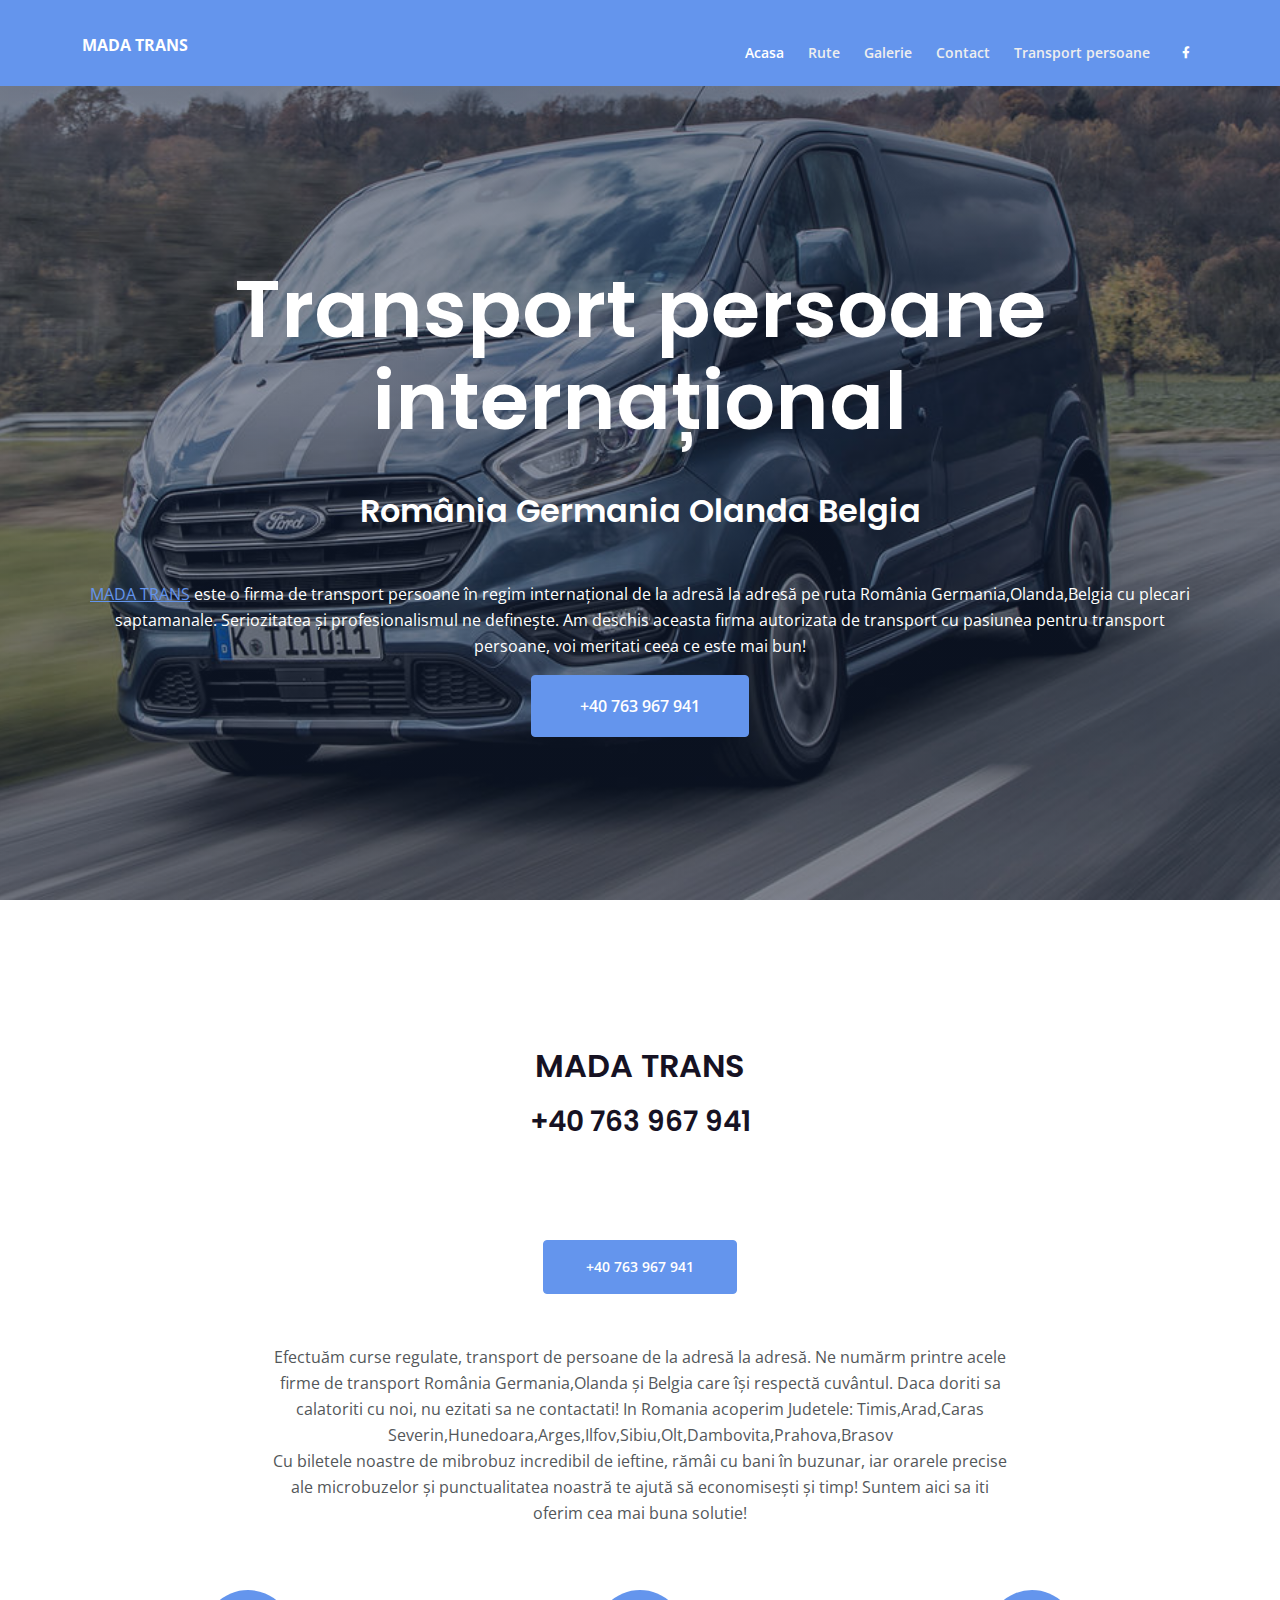
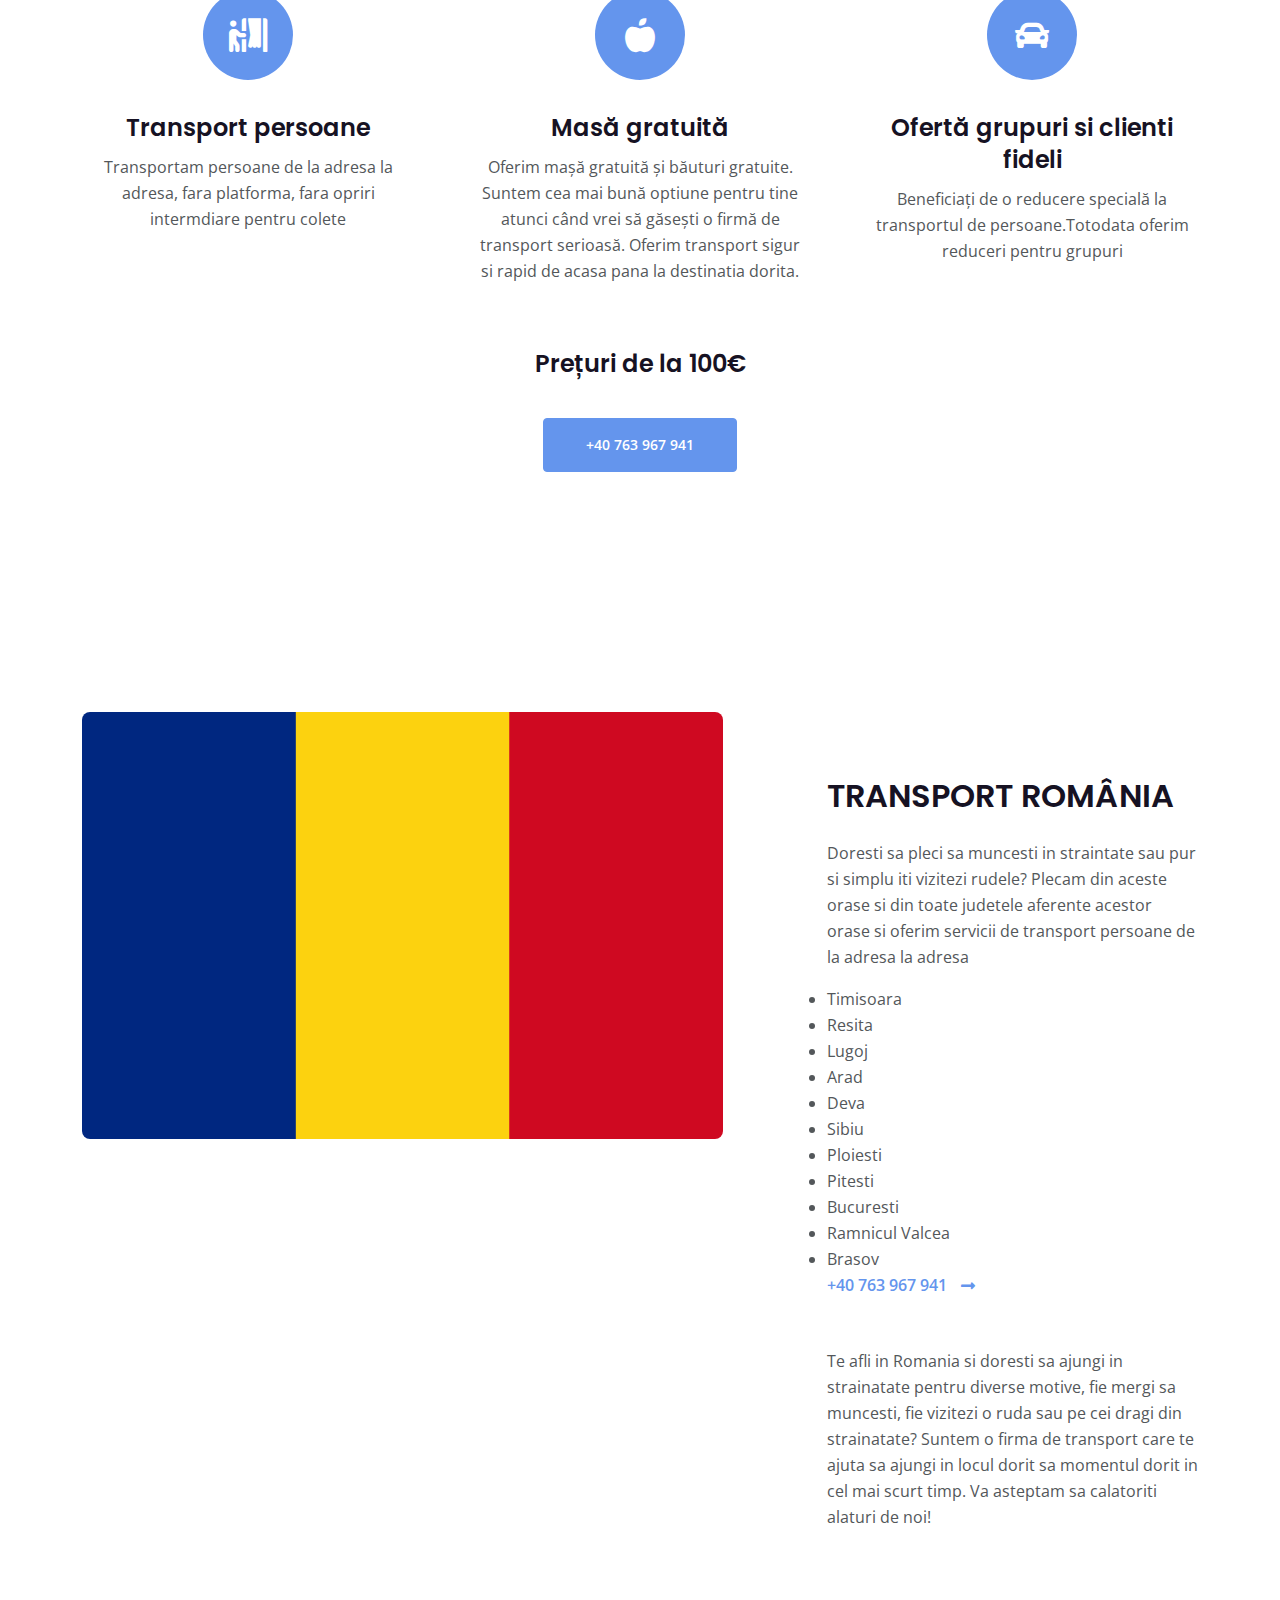
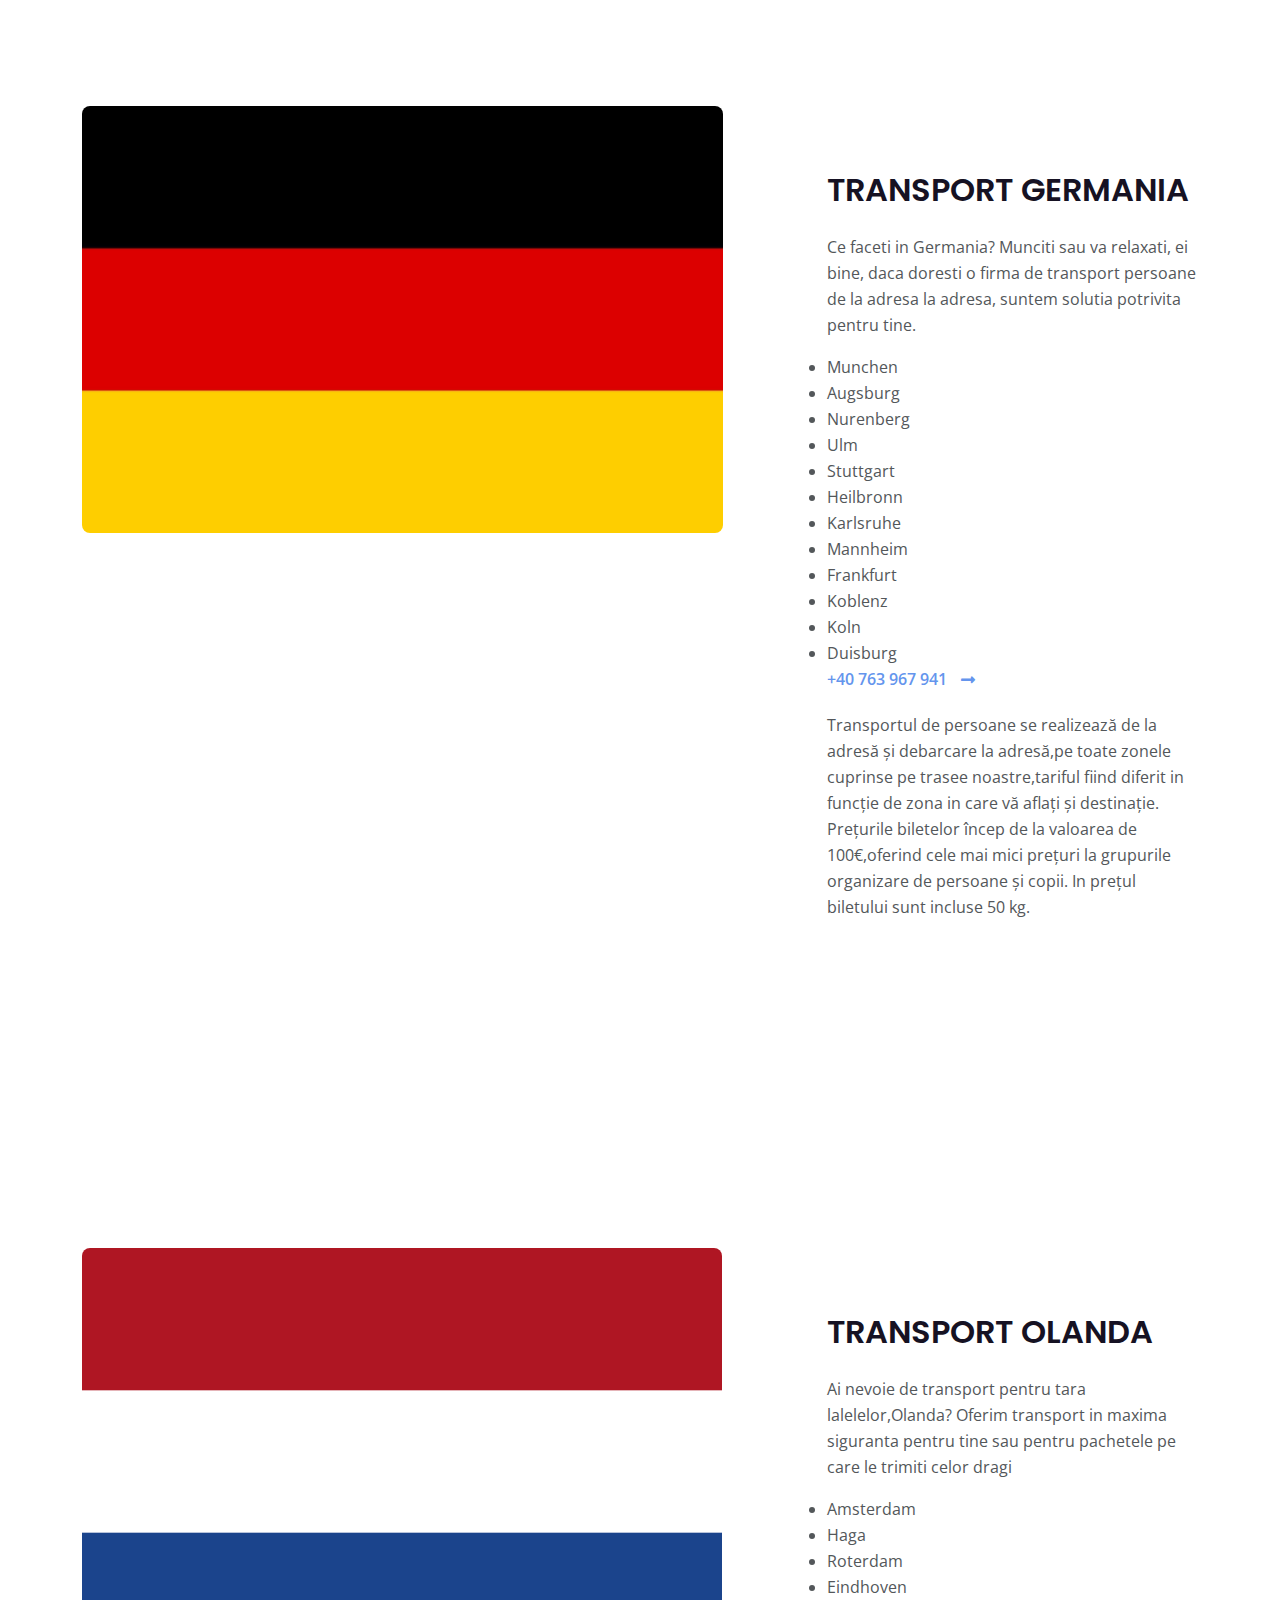
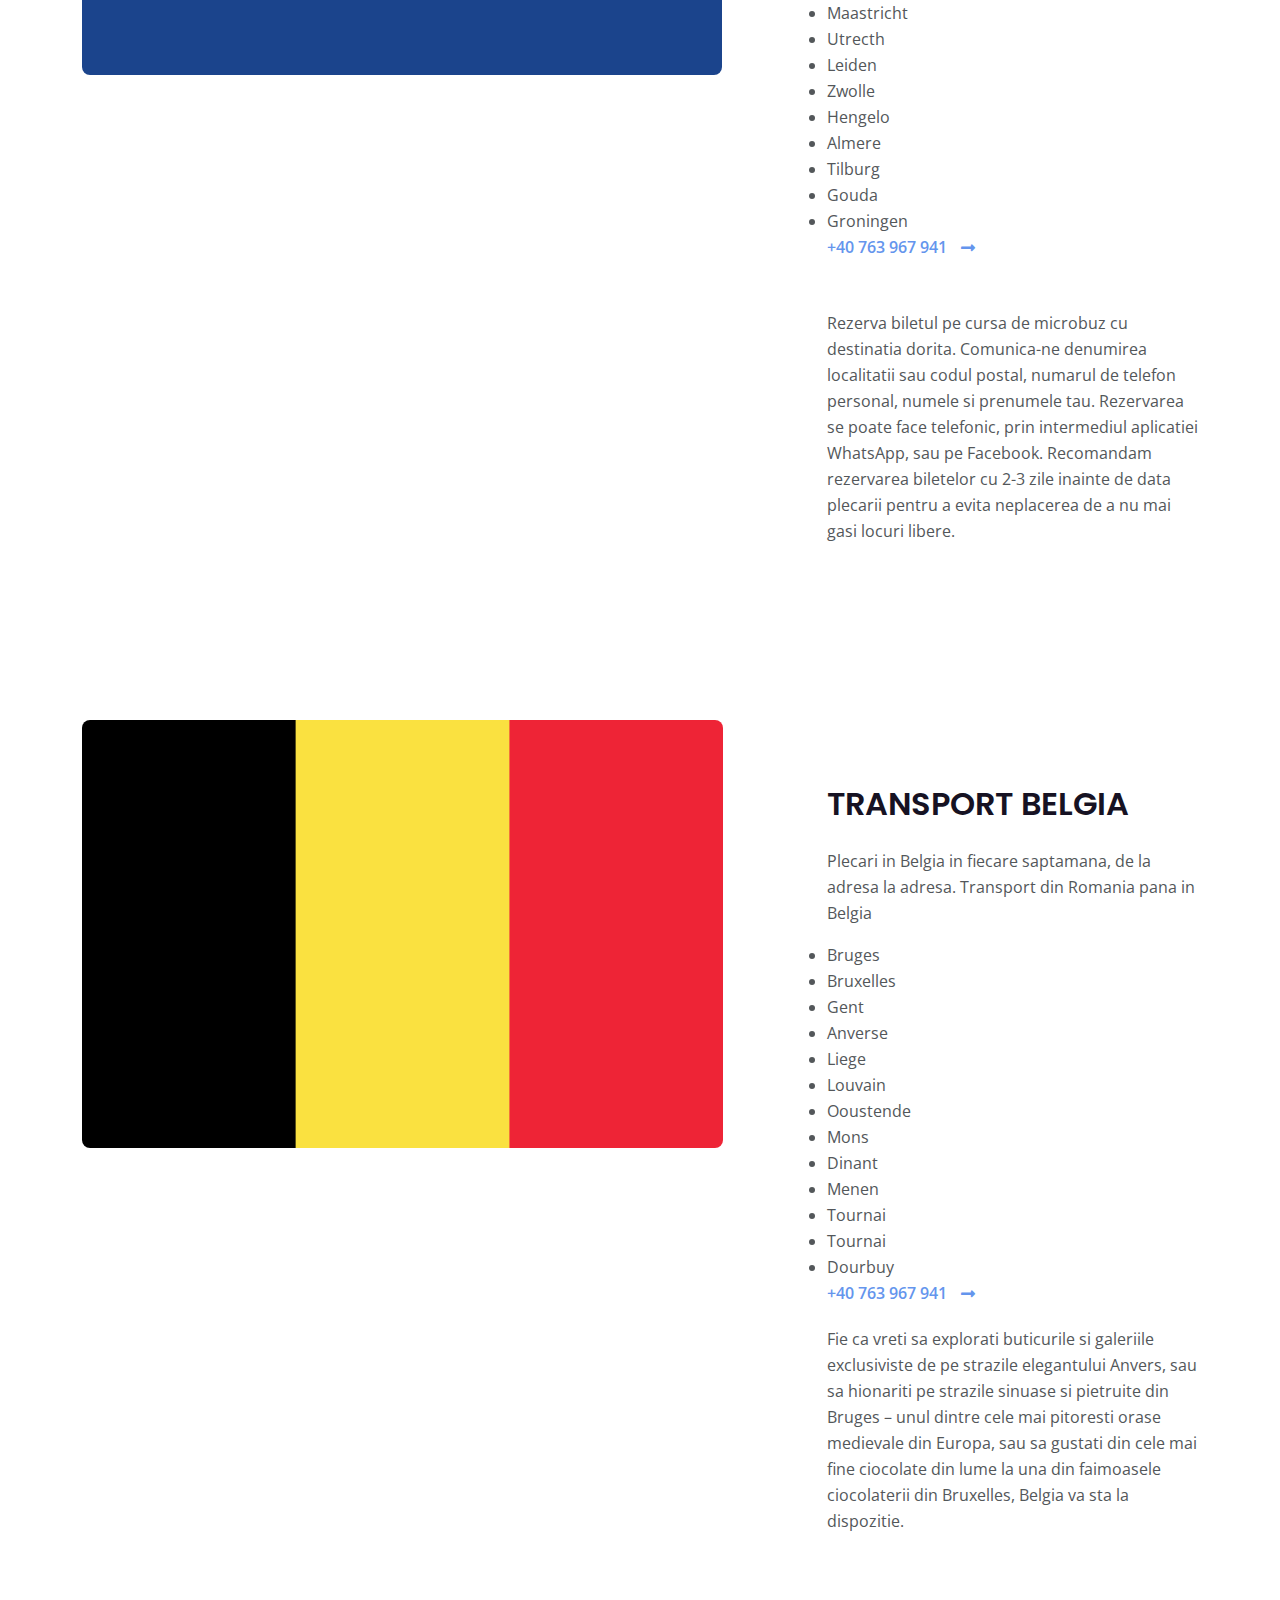
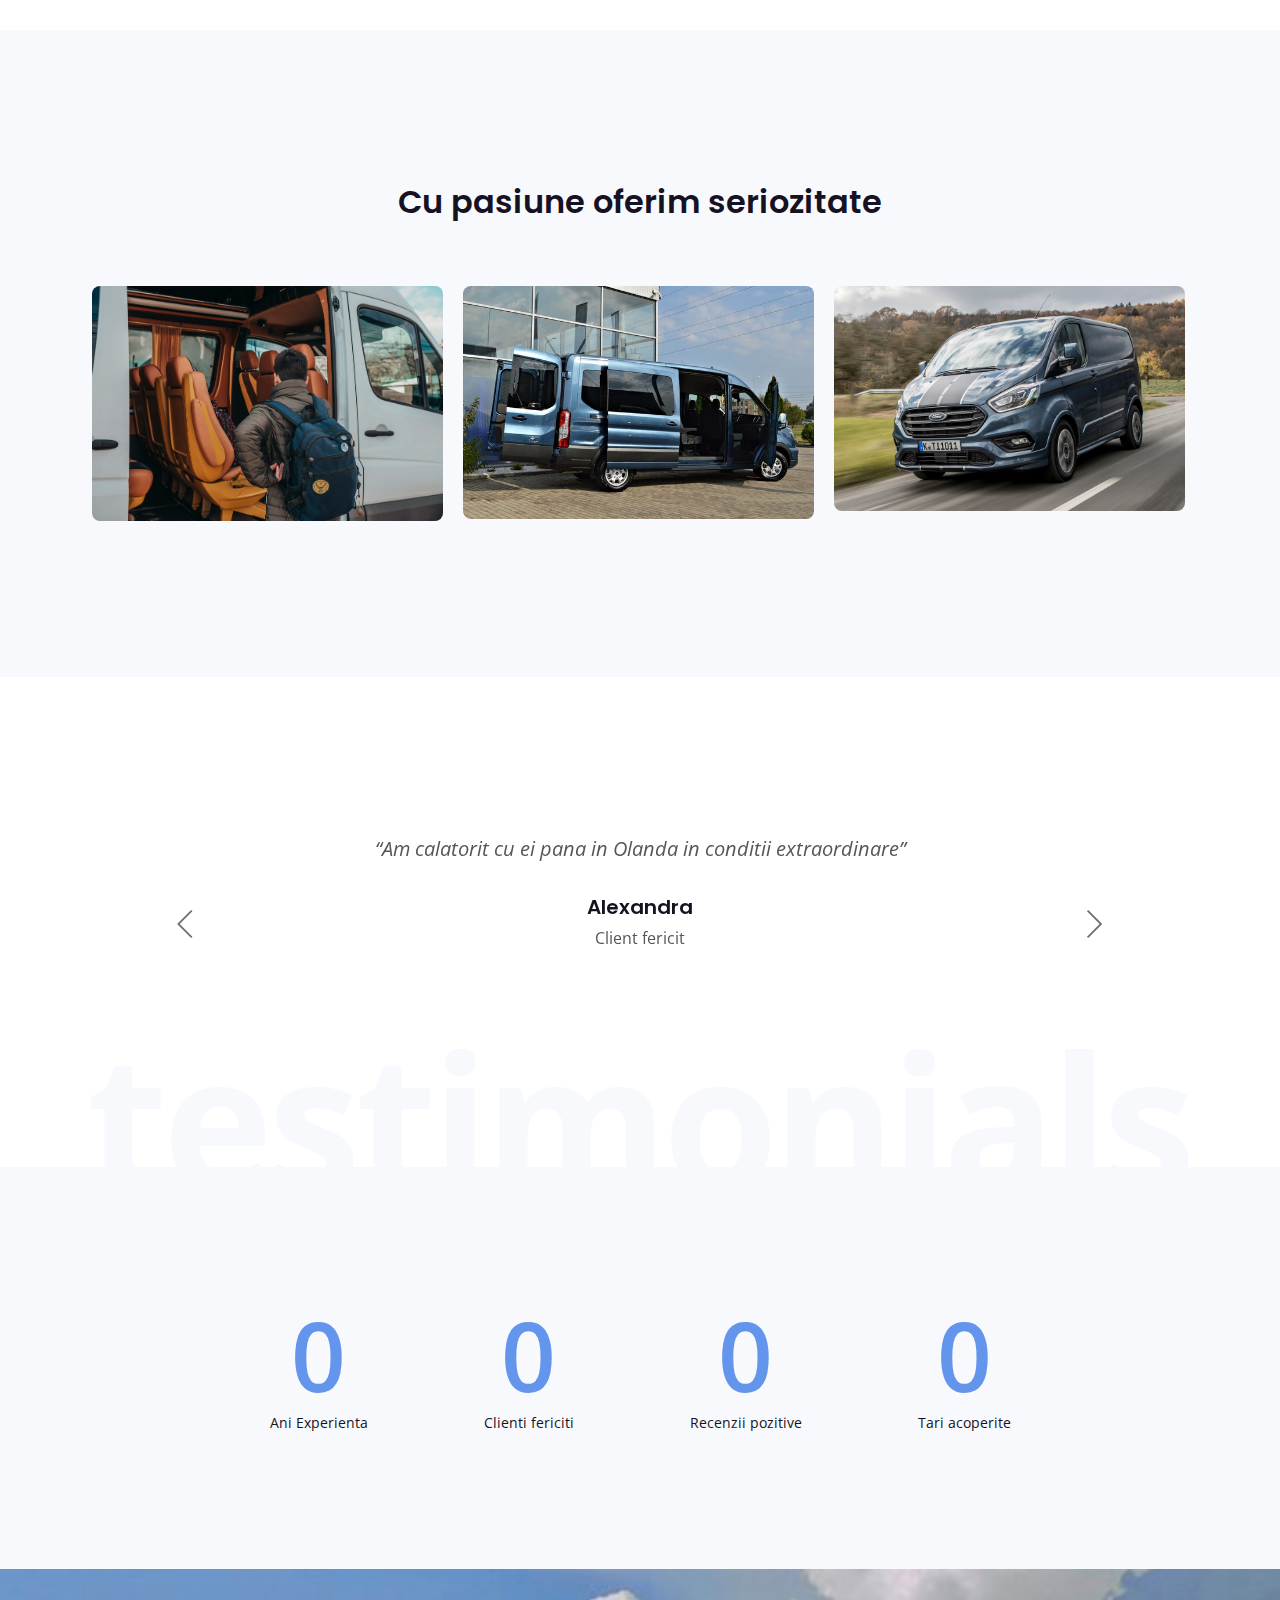
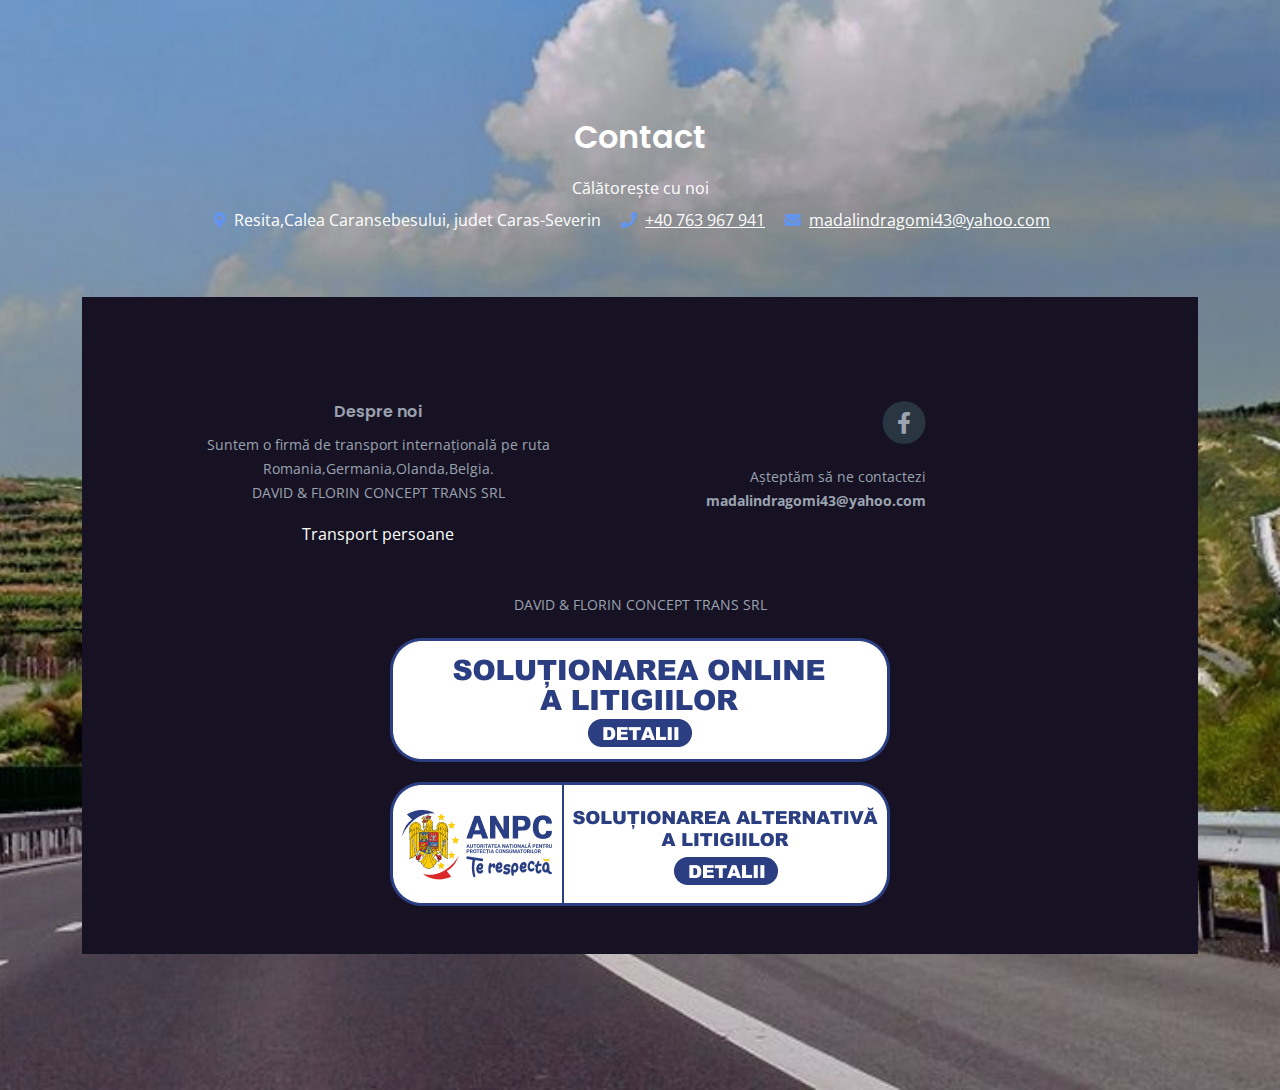
==== index.html @ ddfb41ce "commit" ====
<!DOCTYPE html>
<html lang="ro">
  <head>
    <!-- Google Tag Manager -->
<script>(function(w,d,s,l,i){w[l]=w[l]||[];w[l].push({'gtm.start':
new Date().getTime(),event:'gtm.js'});var f=d.getElementsByTagName(s)[0],
j=d.createElement(s),dl=l!='dataLayer'?'&l='+l:'';j.async=true;j.src=
'https://www.googletagmanager.com/gtm.js?id='+i+dl;f.parentNode.insertBefore(j,f);
})(window,document,'script','dataLayer','GTM-K3C5PM7');</script>
<!-- End Google Tag Manager -->
<!-- Global site tag (gtag.js) - Google Analytics -->
<script async src="https://www.googletagmanager.com/gtag/js?id=UA-217833786-1"></script>
<script>
  window.dataLayer = window.dataLayer || [];
  function gtag(){dataLayer.push(arguments);}
  gtag('js', new Date());

  gtag('config', 'UA-217833786-1');
</script>
<!-- Clarity Microsoft -->
<script type="text/javascript">
    (function(c,l,a,r,i,t,y){
        c[a]=c[a]||function(){(c[a].q=c[a].q||[]).push(arguments)};
        t=l.createElement(r);t.async=1;t.src="https://www.clarity.ms/tag/"+i;
        y=l.getElementsByTagName(r)[0];y.parentNode.insertBefore(t,y);
    })(window, document, "clarity", "script", "aawrs29i1i");
</script>

    <meta charset="utf-8" />
    <meta
      name="viewport"
      content="width=device-width, initial-scale=1, shrink-to-fit=no"
    />

    <!-- SEO Meta Tags -->
    <meta
      name="description"
      content="Transport persoane Germania,Olanda,Belgia -Mada trans"
    />
    <meta name="application-name" content="madatransportpersoane" />
    <meta
      name="keywords"
      content="mada transport persoane,transport persoane Romania Germania, transport persoane Germania,transport persoane Romania Olanda,transport persoane Olanda,transport persoane Belgia,transport Belgia,transport persoane de la adresa la adresa Romania Germania,firme de transport persoane,plecari Germania,plecari Olanda,plecari Belgia"
    />
    <meta
      name="creator"
      content="madatransportpersoane.com"
   />
      <meta property="og:site_name" content="https://madatransportpersoane.com"/>

    <!-- website name -->
    <meta property="og:site" content="https://madatransportpersoane.com" />
    <!-- website link -->
    <meta
      property="og:title"
      content="Transport persoane Romania Olanda,Belgia,Germania"
    />
    <!-- title shown in the actual shared post -->
    <meta
      property="og:description"
      content="Transport persoane Romania Olanda,Belgia,Germania"
    />
    <meta property="og:image" content="https://madatransportpersoane.com/images/logo-mada-trans.png">
    <!-- image link, make sure it's jpg -->
    <meta property="og:url" content="https://madatransportpersoane.com" />
    <!-- where do you want your post to link to -->

    <!-- Website Title -->
    <title>Transport persoane Romania Germania Olanda Belgia</title>




    <!-- Styles -->
    <link
      href="https://fonts.googleapis.com/css2?family=Open+Sans:ital,wght@0,400;0,600;0,700;1,400&display=swap"
      rel="stylesheet"
    />
    <link
      href="https://fonts.googleapis.com/css2?family=Poppins:wght@600&display=swap"
      rel="stylesheet"
    />
    <link href="css/bootstrap.min.css" rel="stylesheet" />
    <link href="css/fontawesome-all.min.css" rel="stylesheet" />
    <link href="css/swiper.css" rel="stylesheet" />
    <link href="css/styles.css" rel="stylesheet" />

    <!-- Favicon  -->
    <link rel="icon" href="images/logo-mada-trans.png" />
  </head>
  <body data-bs-spy="scroll" data-bs-target="#navbarExample">
    <!-- Google Tag Manager (noscript) -->
<noscript><iframe src="https://www.googletagmanager.com/ns.html?id=GTM-K3C5PM7"
height="0" width="0" style="display:none;visibility:hidden"></iframe></noscript>
<!-- End Google Tag Manager (noscript) -->
    <!-- Navigation -->
    <nav
      id="navbarExample"
      class="navbar navbar-expand-lg fixed-top navbar-dark"
      aria-label="Main navigation"
      style="background-color: #6495ed;"
    >
      <div class="container">
        <!-- Image Logo -->
        <a class="navbar-brand logo-image" href="index.html"
          ><p style="font-weight: bold;color:white">MADA TRANS</p></a>

        <!-- Text Logo - Use this if you don't have a graphic logo -->
        <!-- <a class="navbar-brand logo-text" href="index.html">Desi</a> -->

        <button
          class="navbar-toggler p-0 border-0"
          type="button"
          id="navbarSideCollapse"
          aria-label="Toggle navigation"
        >
          <span class="navbar-toggler-icon"></span>
        </button>

        <div
          class="navbar-collapse offcanvas-collapse"
          id="navbarsExampleDefault"
        >
          <ul class="navbar-nav ms-auto navbar-nav-scroll">
            <li class="nav-item">
              <a class="nav-link" href="#header">Acasa</a>
            </li>
            <li class="nav-item">
              <a class="nav-link" href="#services">Rute</a>
            </li>
            <li class="nav-item">
              <a class="nav-link" href="#projects">Galerie</a>
            </li>
            <li class="nav-item">
              <a class="nav-link" href="#contact">Contact</a>
            </li>
            <li class="nav-item">
              <a class="nav-link" href="transport-persoane.html">Transport persoane</a>
            </li>
          </ul>
          <span class="nav-item social-icons">
            <span class="fa-stack">
              <a href="https://www.facebook.com/madalintransport">
                <i class="fas fa-circle fa-stack-2x"></i>
                <i class="fab fa-facebook-f fa-stack-1x"></i>
              </a>
            </span>
          </span>
        </div>
        <!-- end of navbar-collapse -->
      </div>
      <!-- end of container -->
    </nav>
    <!-- end of navbar -->
    <!-- end of navigation -->

    <!-- Header -->
    <header id="header" class="header">
      <div class="header-content">
        <div class="container">
          <div class="row">
            <div class="col-lg-12">
              <h1 style="margin-top:100px" class="h1-large">
                Transport persoane internațional
              </h1>
              <h2 style="margin-bottom: 50px; color: white" class="h2-large">
                România Germania Olanda Belgia
              </h2>
              <p style="color:white;"><a style="color:#6495ed" href="https://madatransportpersoane.com">MADA TRANS</a> este o firma de transport persoane în regim internațional de la adresă la adresă pe ruta România Germania,Olanda,Belgia cu plecari saptamanale. Seriozitatea și profesionalismul ne definește. Am deschis aceasta firma autorizata de transport cu pasiunea pentru transport persoane, voi meritati ceea ce este mai bun!</p>
              <a class="btn-solid-lg" href="tel:+40763967941">+40 763 967 941</a>
            </div>
            <!-- end of col -->
          </div>
          <!-- end of row -->
        </div>
        <!-- end of container -->
      </div>
      <!-- end of header-content -->

      <!-- Video Background -->
      <video autoplay loop muted id="video-background" poster="images/madatransportpersoane.jpg" playsinline>
        
    </video>
      <!-- end of video background -->
    </header>
    <!-- end of header -->
    <!-- end of header -->

    <!-- Introduction -->
    <div id="introduction" class="cards-1">
      <div class="container">
        <div class="row">
          <div class="col-lg-12">
            <h2 class="h2-heading">MADA TRANS</h2>
            <h3 style="margin-bottom: 100px;">+40 763 967 941</h3>
             <a style="margin-bottom: 50px;" class="btn-solid-lg" href="tel:+40763967941">+40 763 967 941</a>
            <p class="p-heading">
             Efectuăm curse regulate, transport de persoane de la adresă la adresă. Ne numărm printre acele firme de transport România Germania,Olanda și Belgia care își respectă cuvântul.  Daca doriti sa calatoriti cu noi, nu ezitati sa ne contactati! In Romania acoperim Judetele: Timis,Arad,Caras Severin,Hunedoara,Arges,Ilfov,Sibiu,Olt,Dambovita,Prahova,Brasov<br>Cu biletele noastre de mibrobuz incredibil de ieftine, rămâi cu bani în buzunar, iar orarele precise ale microbuzelor și punctualitatea noastră te ajută să economisești și timp! Suntem aici sa iti oferim cea mai buna solutie!
            </p>
    
          </div>
          <!-- end of col -->
        </div>
        <!-- end of row -->
        <div class="row">
          <div class="col-lg-12">
            <!-- Card -->
            <div class="card">
              <div class="card-icon">
                <span class="fas fa-person-booth"></span>
              </div>
              <div class="card-body">
                <h4 class="card-title">Transport persoane</h4>
                <div class="card-text">
                  Transportam persoane de la adresa la adresa, fara platforma, fara opriri intermdiare pentru colete
                </div>
              </div>
            </div>
            <!-- end of card -->

            <!-- Card -->
            <div class="card">
              <div class="card-icon">
                <span class="fas fa-apple-alt"></span>
              </div>
              <div class="card-body">
                <h4 class="card-title">Masă gratuită</h4>
                <div class="card-text">
                  Oferim mașă gratuită și băuturi gratuite. Suntem cea mai bună optiune pentru tine atunci când vrei să găsești o firmă de transport serioasă. Oferim transport sigur si rapid de acasa pana la destinatia dorita.
                </div>
              </div>
            </div>
            <!-- end of card -->

            <!-- Card -->
            <div class="card">
              <div class="card-icon">
                <span class="fas fa-car"></span>
              </div>
              <div class="card-body">
                <h4 class="card-title">Ofertă grupuri si clienti fideli</h4>
                <div class="card-text">
               Beneficiați de o reducere specială la transportul de persoane.Totodata oferim reduceri pentru grupuri
                </div>
              </div>
            </div>
            
            <!-- end of card -->
          </div>
          <!-- end of col -->
        </div>
        <!-- end of row -->
      </div>
      <h4>Prețuri de la 100€</h4>
       <a style="margin-top:30px" class="btn-solid-lg" href="tel:+40763967941">+40 763 967 941</a>
      <!-- end of container -->
    </div>
    <!-- end of cards-1 -->
    <!-- end of introduction -->
<!-- Services 1 -->
<div id="services" class="basic-1">
    <div class="container">
      <div class="row">
        <div class="col-lg-7">
          <div class="image-container">
            <img
              class="img-fluid"
              src="images/romania.png"
              alt="efectuam transport de persoane din romania in strainatate"
            />
          </div>
          <!-- end of image-container -->
        </div>
        <!-- end of col -->
        <div class="col-lg-5">
          <div class="text-container">
            <h2>TRANSPORT ROMÂNIA</h2>
            <p>Doresti sa pleci sa muncesti in straintate sau pur si simplu iti vizitezi rudele? Plecam din aceste orase si din toate judetele aferente acestor orase si oferim servicii de transport persoane de la adresa la adresa</p>
   <li>Timisoara</li>
   <li>Resita</li>
   <li>Lugoj</li>
   <li>Arad</li>
   <li>Deva</li>
   <li>Sibiu</li>
   <li>Ploiesti</li>
   <li>Pitesti</li>
   <li>Bucuresti</li>
   <li>Ramnicul Valcea</li>
   <li>Brasov</li>

            <a class="read-more no-line green" href="tel:+40763967941"
              >+40 763 967 941 <span class="fas fa-long-arrow-alt-right"></span
            ></a>
            <p style="margin-top: 50px;">Te afli in Romania si doresti sa ajungi in strainatate pentru diverse motive, fie mergi sa muncesti, fie vizitezi o ruda sau pe cei dragi din strainatate? Suntem o firma de transport care te ajuta sa ajungi in locul dorit sa momentul dorit in cel mai scurt timp. Va asteptam sa calatoriti alaturi de noi!</p>
          </div>
          <!-- end of text-container -->
        </div>
        <!-- end of col -->
      </div>
      <!-- end of row -->
    </div>
    <!-- end of container -->
  </div>
  <!-- Services 3 -->
  <div class="basic-3">
    <div class="container">
      <div class="row">
        <div class="col-lg-7">
          <div class="image-container">
            <img
              class="img-fluid"
              src="images/germania.jpeg"
              alt="transport persoane romania germania si invers"
            />
          </div>
          <!-- end of image-container -->
        </div>
        <!-- end of col -->
        <div class="col-lg-5">
          <div class="text-container">
            <h2>TRANSPORT GERMANIA</h2>
            <p>Ce faceti in Germania? Munciti sau va relaxati, ei bine, daca doresti o firma de transport persoane de la adresa la adresa, suntem solutia potrivita pentru tine.</p>
          <li>Munchen</li>
          <li>Augsburg</li>
          <li>Nurenberg</li>
          <li>Ulm</li>
          <li>Stuttgart</li>
          <li>Heilbronn</li>
          <li>Karlsruhe</li>
          <li>Mannheim</li>
          <li>Frankfurt</li>
          <li>Koblenz</li>
          <li>Koln</li>
          <li>Duisburg</li>
                 <a class="read-more no-line green" href="tel:+40763967941"
              >+40 763 967 941 <span class="fas fa-long-arrow-alt-right"></span
            ></a>
             <p style="margin-top:20px">Transportul de persoane se realizează de la adresă și debarcare la adresă,pe toate zonele cuprinse pe trasee noastre,tariful fiind diferit in funcție de zona in care vă aflați și destinație. Prețurile biletelor încep de la valoarea de 100€,oferind cele mai mici prețuri la grupurile organizare de persoane și copii. In prețul biletului sunt incluse 50 kg.</p>
          </div>
          <!-- end of text-container -->
        </div>
        <!-- end of col -->
      </div>
      <!-- end of row -->
    </div>
    <!-- end of container -->
  </div>
  <!-- end of basic-3 -->
  <!-- end of services 3 -->
    <!-- Services 1 -->
    <div id="services" class="basic-1">
      <div class="container">
        <div class="row">
          <div class="col-lg-7">
            <div class="image-container">
              <img
                class="img-fluid"
                src="images/olanda.png"
                alt="transport persoane romania olanda si invers"
              />
            </div>
            <!-- end of image-container -->
          </div>
          <!-- end of col -->
          <div class="col-lg-5">
            <div class="text-container">
              <h2>TRANSPORT OLANDA</h2>
              <p>Ai nevoie de transport pentru tara lalelelor,Olanda? Oferim transport in maxima siguranta pentru tine sau pentru pachetele pe care le trimiti celor dragi</p>
              <li>Amsterdam</li> 
										<li>Haga</li> 
										<li>Roterdam</li> 
										<li>Eindhoven</li> 
                    <li>Maastricht</li>
                    <li>Utrecth</li>
                   <li>Leiden</li>
                   <li>Zwolle</li>
                   <li>Hengelo</li>
                   <li>Almere</li>
                   <li>Tilburg</li>
                   <li>Gouda</li>
                   <li>Groningen</li>
                  <a class="read-more no-line green" href="tel:+40763967941"
              >+40 763 967 941 <span class="fas fa-long-arrow-alt-right"></span
            ></a>
              <p style="margin-top: 50px;">Rezerva biletul pe cursa de microbuz cu destinatia dorita. Comunica-ne denumirea localitatii sau codul postal, numarul de telefon personal, numele si prenumele tau. Rezervarea se poate face telefonic, prin intermediul aplicatiei WhatsApp, sau pe Facebook. Recomandam rezervarea biletelor cu 2-3 zile inainte de data plecarii pentru a evita neplacerea de a nu mai gasi locuri libere.</p>
            </div>
            <!-- end of text-container -->
          </div>
          <!-- end of col -->
        </div>
        <!-- end of row -->
      </div>
      <!-- end of container -->
    </div>
    <!-- end of basic-1 -->
    <!-- end of services 1 -->

    <!-- Services 2 -->
    <div class="basic-2">
      <div class="container">
        <div class="row">
          <div class="col-lg-7">
            <div class="image-container">
              <img
                class="img-fluid"
                src="images/belgia.png"
                alt="transport persoane romania belgia si invers"
              />
            </div>
            <!-- end of image-container -->
          </div>
          <!-- end of col -->
          <div class="col-lg-5">
            <div class="text-container">
              <h2>TRANSPORT BELGIA</h2>
              <p>Plecari in Belgia in fiecare saptamana, de la adresa la adresa. Transport din Romania pana in Belgia</p>
              <li>Bruges</li> 
              <li>Bruxelles</li> 
              <li>Gent</li> 
              <li>Anverse</li> 
              <li>Liege</li>
              <li>Louvain</li>
             <li>Ooustende</li>
             <li>Mons</li>
             <li>Dinant</li>
             <li>Menen</li>
             <li>Tournai</li>
             <li>Tournai</li>
             <li>Dourbuy</li>
                   <a class="read-more no-line green" href="tel:+40763967941"
              >+40 763 967 941 <span class="fas fa-long-arrow-alt-right"></span
            ></a>
              <p style="margin-top: 20px;">Fie ca vreti sa explorati buticurile si galeriile exclusiviste de pe strazile elegantului Anvers, sau sa hionariti pe strazile sinuase si pietruite din Bruges – unul dintre cele mai pitoresti orase medievale din Europa, sau sa gustati din cele mai fine ciocolate din lume la una din faimoasele ciocolaterii din Bruxelles, Belgia va sta la dispozitie.</p>
            </div>
            <!-- end of text-container -->
          </div>
          <!-- end of col -->
        </div>
        <!-- end of row -->
      </div>
      <!-- end of container -->
    </div>
    <!-- end of basic-2 -->
    <!-- end of services 2 -->

    

    <!-- Projects -->
    <div id="projects" class="filter bg-gray">
      <div class="container">
        <div class="row">
          <div class="col-lg-12">
            <h2 class="h2-heading">Cu pasiune oferim seriozitate</h2>
          </div>
          <!-- end of col -->
        </div>
        <!-- end of row -->
        <div class="row">
          <div class="col-lg-12">
            <!-- Filter -->
            <div class="button-group filters-button-group">
             
           
         
            </div>
            <!-- end of button group -->
            <div class="grid">
              <div class="element-item finance">
                <a href="tel:+40763967941">
                  <img
                    class="img-fluid"
                    src="images/transport-persoane-delaadresalaadresa.jpg"
                    alt="firma de transport persoane de la adresa la adresa"
                  />
                  
                </a>
              </div>
              <div class="element-item finance">
                <a href="tel:+40763967941">
                  <img
                    class="img-fluid"
                    src="images/transportpersaone-germania-olanda-belgia.png"
                    alt="transport persoane din Romania in Olanda,Germania si Belgia"
                  />
                  
                </a>
              </div>
              <div class="element-item finance">
                <a href="tel:+40763967941">
                  <img
                    class="img-fluid"
                    src="images/madatransportpersoane.jpg"
                    alt="Ne numarul printre firmele de transport serioase din vestul tarii"
                  />
                  
                </a>
              </div>
             
          
            </div>
            <!-- end of grid -->
            <!-- end of filter -->
          </div>
          <!-- end of col -->
        </div>
        <!-- end of row -->
      </div>
      <!-- end of container -->
    </div>
    <!-- end of filter -->
    <!-- end of projects -->

    <!-- Testimonials -->
    <div class="slider-1">
      <img
        class="text-decoration img-fluid"
        src="images/testimonials-decoration.png"
        alt="Clientii nostri au spus despre noi urmatoarele lucruri"
      />
      <div class="container">
        <div class="row">
          <div class="col-lg-12">
            <!-- Card Slider -->
            <div class="slider-container">
              <div class="swiper-container card-slider">
                <div class="swiper-wrapper">
                  <!-- Slide -->
                  <div class="swiper-slide">
                   
                    <p class="testimonial-text">
                      “Am calatorit cu ei pana in Olanda in conditii extraordinare”
                    </p>
                    <div class="testimonial-author">Alexandra</div>
                    <div class="testimonial-position">
                      Client fericit
                    </div>
                  </div>
                  <!-- end of swiper-slide -->
                  <!-- end of slide -->

                  <!-- Slide -->
                  <div class="swiper-slide">
                  
                    <p class="testimonial-text">
                      “Am rezervat pentru bunica mea si a fost super usor,m-au rezolvat in cateva minute,asta dupa ce mai incercasem si cu altii care doar ma lalaiau… am reusit sa trimit pachetele pentru bunica”
                    </p>
                    <div class="testimonial-author">Marian</div>
                    <div class="testimonial-position">
                      Client fericit
                    </div>
                  </div>
                  <!-- end of swiper-slide -->
                  <!-- end of slide -->

                  <!-- Slide -->
                  <div class="swiper-slide">
                   
                    <p class="testimonial-text">
                      “Recomand serviciile de transport persoane ale acestei firme”
                    </p>
                    <div class="testimonial-author">Adrian</div>
                    <div class="testimonial-position">
                      Client fericit
                    </div>
                  </div>
                  <!-- end of swiper-slide -->
                  <!-- end of slide -->
                </div>
                <!-- end of swiper-wrapper -->

                <!-- Add Arrows -->
                <div class="swiper-button-next"></div>
                <div class="swiper-button-prev"></div>
                <!-- end of add arrows -->
              </div>
              <!-- end of swiper-container -->
            </div>
            <!-- end of slider-container -->
            <!-- end of card slider -->
          </div>
          <!-- end of col -->
        </div>
        <!-- end of row -->
      </div>
      <!-- end of container -->
    </div>
    <!-- end of slider-1 -->
    <!-- end of testimonials -->

    <!-- Statistics -->
    <div class="counter bg-gray">
      <div class="container">
        <div class="row">
          <div class="col-lg-12">
            <!-- Counter -->
            <div class="counter-container">
              <div class="counter-cell">
                <div
                  data-purecounter-start="0"
                  data-purecounter-end="10"
                  data-purecounter-duration="3"
                  class="purecounter"
                >
                  1
                </div>
                <div class="counter-info">Ani Experienta</div>
              </div>
              <!-- end of counter-cell -->
              <div class="counter-cell">
                <div
                  data-purecounter-start="0"
                  data-purecounter-end="5000"
                  data-purecounter-duration="1.5"
                  class="purecounter"
                >
                  1
                </div>
                <div class="counter-info">Clienti fericiti</div>
              </div>
              <!-- end of counter-cell -->
              <div class="counter-cell">
                <div
                  data-purecounter-start="0"
                  data-purecounter-end="159"
                  data-purecounter-duration="3"
                  class="purecounter"
                >
                  1
                </div>
                <div class="counter-info">Recenzii pozitive</div>
              </div>
              <!-- end of counter-cell -->
              <div class="counter-cell">
                <div
                  data-purecounter-start="0"
                  data-purecounter-end="4"
                  data-purecounter-duration="3"
                  class="purecounter"
                >
                  1
                </div>
                <div class="counter-info">Tari acoperite</div>
              </div>
              <!-- end of counter-cell -->
            </div>
            <!-- end of counter-container -->
            <!-- end of counter -->
          </div>
          <!-- end of col -->
        </div>
        <!-- end of row -->
      </div>
      <!-- end of container -->
    </div>
    <!-- end of counter -->
    <!-- end of statistics -->

    <!-- Contact -->
    <div id="contact" class="form-1">
      <div class="container">
        <div class="row">
          <div class="col-lg-12">
            <h2 class="h2-heading">Contact</h2>
            <p class="p-heading">
            Călătorește cu noi
            </p>
            <ul class="list-unstyled li-space-lg">
              <li>
                <i class="fas fa-map-marker-alt"></i> &nbsp;Resita,Calea Caransebesului, judet Caras-Severin
              </li>
              <li>
                <i class="fas fa-phone"></i> &nbsp;<a href="tel:+40763967941"
                  >+40 763 967 941</a
                >
              </li>
              <li>
                <i class="fas fa-envelope"></i> &nbsp;<a
                  href="madalindragomi43@yahoo.com"
                  >madalindragomi43@yahoo.com</a
                >
              </li>
            </ul>
          </div>
          <!-- end of col -->
        </div>
        <!-- end of row -->
        
    <!-- end of form-1 -->
    <!-- end of contact -->

    <!-- Footer -->
    <div class="footer">
      <div class="container">
        <div class="row">
          <div class="col-lg-12">
            <div class="footer-col first">
              <h6>Despre noi</h6>
              <p class="p-small">
                Suntem o firmă de transport internațională pe ruta Romania,Germania,Olanda,Belgia. <br> DAVID & FLORIN CONCEPT TRANS SRL 
              </p>
            <a style="color: white;" href="transport-persoane.html">Transport persoane</a>
            </div>
            <!-- end of footer-col -->
            <div class="footer-col second">
         
            <!-- end of footer-col -->
            <div class="footer-col third">
              <span class="fa-stack">
                <a href="https://www.facebook.com/madalintransport">
                  <i class="fas fa-circle fa-stack-2x"></i>
                  <i class="fab fa-facebook-f fa-stack-1x"></i>
                </a>
              </span>
              
              <p class="p-small">
                Așteptăm să ne contactezi
                <a href="madalindragomi43@yahoo.com"
                  ><strong>madalindragomi43@yahoo.com</strong></a
                >
              </p>
            </div>
            <!-- end of footer-col -->
          </div>
          <!-- end of col -->
        </div>
        <!-- end of row -->
      </div>
      <!-- end of container -->
    </div>
    <!-- end of footer -->
    <!-- end of footer -->

    <!-- Copyright -->
    <div class="copyright">
      <div class="container">
        <div class="row">
          <div class="col-lg-12">
            <p class="p-small">
              DAVID & FLORIN CONCEPT TRANS SRL
              
            </p>
          </div>
                   <a style="padding-top: 5px;"
                  href="https://ec.europa.eu/consumers/odr/main/index.cfm?event=main.home2.show&lng=RO"
                >
                  <img src="images/anpc-sol.png"
                /></a>
                <a href="https://anpc.ro/ce-este-sal/">
                  <img
                    style="padding-top: 20px"
                    src="images/anpc-sal.png"
                /></a>
          <!-- end of col -->
        </div>
        <!-- enf of row -->
      </div>
      <!-- end of container -->
    </div>
    <!-- end of copyright -->
    <!-- end of copyright -->

    <!-- Back To Top Button -->
    <button onclick="topFunction()" id="myBtn">
      <img src="images/up-arrow.png" alt="alternative" />
    </button>
    <!-- end of back to top button -->

    <!-- Scripts -->
    <script src="js/bootstrap.min.js"></script>
    <!-- Bootstrap framework -->
    <script src="js/swiper.min.js"></script>
    <!-- Swiper for image and text sliders -->
    <script src="js/purecounter.min.js"></script>
    <!-- Purecounter counter for statistics numbers -->
    <script src="js/isotope.pkgd.min.js"></script>
    <!-- Isotope for filter -->
    <script src="js/scripts.js"></script>

    <!-- GetButton.io widget -->
<script type="text/javascript">
    (function () {
        var options = {
            whatsapp: "+40763967941", // WhatsApp number
            call_to_action: "WhatsApp!", // Call to action
            position: "right", // Position may be 'right' or 'left'
        };
        var proto = document.location.protocol, host = "getbutton.io", url = proto + "//static." + host;
        var s = document.createElement('script'); s.type = 'text/javascript'; s.async = true; s.src = url + '/widget-send-button/js/init.js';
        s.onload = function () { WhWidgetSendButton.init(host, proto, options); };
        var x = document.getElementsByTagName('script')[0]; x.parentNode.insertBefore(s, x);
    })();
</script>
  <script src="assets/js/main.js"></script>
     <script type="text/javascript">
    (function () {
        var options = {
            call: "+40763967941", // Call phone number
            call_to_action: "Telefon", // Call to action
            position: "left", // Position may be 'right' or 'left'
        };
        var proto = document.location.protocol, host = "getbutton.io", url = proto + "//static." + host;
        var s = document.createElement('script'); s.type = 'text/javascript'; s.async = true; s.src = url + '/widget-send-button/js/init.js';
        s.onload = function () { WhWidgetSendButton.init(host, proto, options); };
        var x = document.getElementsByTagName('script')[0]; x.parentNode.insertBefore(s, x);
    })();
</script>
  </body>
</html>
---- css/styles.css ----
/* Description: Master CSS file */

/*****************************************
Table Of Contents:
- General Styles
- Navigation
- Header
- Introduction
- Details
- Services 1
- Services 2
- Services 3
- Projects
- Testimonials
- Contact
- Footer
- Copyright
- Back To Top Button
- Extra Pages
- Media Queries
******************************************/

/*****************************************
Colors:
- Backgrounds - light gray #f7f9fd
- Headings text - black #161223
- Body text - dark gray #53575a
- Buttons, icons - green #7dc22b
******************************************/

/**************************/
/*     General Styles     */
/**************************/
body,
html {
  width: 100%;
  height: 100%;
}

body,
p {
  color: #53575a;
  font: 400 1rem/1.625rem "Open Sans", sans-serif;
}

h1 {
  color: #161223;
  font-weight: 600;
  font-size: 2.5rem;
  line-height: 3.25rem;
  font-family: "Poppins";
}

h2 {
  color: #161223;
  font-weight: 600;
  font-size: 2rem;
  line-height: 2.5rem;
  font-family: "Poppins";
}

h3 {
  color: #161223;
  font-weight: 600;
  font-size: 1.75rem;
  line-height: 2.25rem;
  font-family: "Poppins";
}

h4 {
  color: #161223;
  font-weight: 600;
  font-size: 1.5rem;
  line-height: 2rem;
  font-family: "Poppins";
}

h5 {
  color: #161223;
  font-weight: 600;
  font-size: 1.25rem;
  line-height: 1.625rem;
  font-family: "Poppins";
}

h6 {
  color: #161223;
  font-weight: 600;
  font-size: 1rem;
  line-height: 1.375rem;
  font-family: "Poppins";
}

.p-large {
  font-size: 1.125rem;
  line-height: 1.75rem;
}

.p-small {
  font-size: 0.875rem;
  line-height: 1.5rem;
}

.testimonial-text {
  font-style: italic;
}

.testimonial-author {
  font-weight: 600;
  font-size: 1.25rem;
  line-height: 1.75rem;
  font-family: "Poppins";
}

.li-space-lg li {
  margin-bottom: 0.5rem;
}

a {
  color: #53575a;
  text-decoration: underline;
}

a:hover {
  color: #53575a;
  text-decoration: underline;
}

.no-line {
  text-decoration: none;
}

.no-line:hover {
  text-decoration: none;
}

.read-more {
  font-weight: 600;
  font-size: 1rem;
  line-height: 1.5rem;
}

.read-more .fas {
  margin-left: 0.625rem;
  font-size: 1rem;
  vertical-align: -8%;
}

.green {
  color: #6495ed;
}

.bg-gray {
  background-color: #f7f9fd;
}

.btn-solid-reg {
  display: inline-block;
  padding: 1.375rem 2.25rem 1.375rem 2.25rem;
  border: 1px solid #6495ed;
  border-radius: 4px;
  background-color: #6495ed;
  color: #ffffff;
  font-weight: 600;
  font-size: 0.875rem;
  line-height: 0;
  text-decoration: none;
  transition: all 0.2s;
}

.btn-solid-reg:hover {
  background-color: transparent;
  color: #6495ed; /* needs to stay here because of the color property of a tag */
  text-decoration: none;
}

.btn-solid-lg {
  display: inline-block;
  padding: 1.625rem 2.625rem 1.625rem 2.625rem;
  border: 1px solid #6495ed;
  border-radius: 4px;
  background-color: #6495ed;
  color: #ffffff;
  font-weight: 600;
  font-size: 0.875rem;
  line-height: 0;
  text-decoration: none;
  transition: all 0.2s;
}

.btn-solid-lg:hover {
  background-color: transparent;
  color: #6495ed; /* needs to stay here because of the color property of a tag */
  text-decoration: none;
}

.btn-outline-reg {
  display: inline-block;
  padding: 1.375rem 2.25rem 1.375rem 2.25rem;
  border: 1px solid #161223;
  border-radius: 4px;
  background-color: transparent;
  color: #161223;
  font-weight: 600;
  font-size: 0.875rem;
  line-height: 0;
  text-decoration: none;
  transition: all 0.2s;
}

.btn-outline-reg:hover {
  background-color: #161223;
  color: #ffffff;
  text-decoration: none;
}

.btn-outline-lg {
  display: inline-block;
  padding: 1.625rem 2.625rem 1.625rem 2.625rem;
  border: 1px solid #161223;
  border-radius: 4px;
  background-color: transparent;
  color: #161223;
  font-weight: 600;
  font-size: 0.875rem;
  line-height: 0;
  text-decoration: none;
  transition: all 0.2s;
}

.btn-outline-lg:hover {
  background-color: #161223;
  color: #ffffff;
  text-decoration: none;
}

.btn-outline-sm {
  display: inline-block;
  padding: 1rem 1.5rem 1rem 1.5rem;
  border: 1px solid #161223;
  border-radius: 4px;
  background-color: transparent;
  color: #161223;
  font-weight: 600;
  font-size: 0.875rem;
  line-height: 0;
  text-decoration: none;
  transition: all 0.2s;
}

.btn-outline-sm:hover {
  background-color: #161223;
  color: #ffffff;
  text-decoration: none;
}

.form-group {
  position: relative;
  margin-bottom: 1.25rem;
}

.form-control-input,
.form-control-textarea {
  width: 100%;
  padding-top: 0.875rem;
  padding-bottom: 0.875rem;
  padding-left: 1.5rem;
  border: 1px solid #cbcbd1;
  border-radius: 4px;
  background-color: #ffffff;
  font-size: 0.875rem;
  line-height: 1.5rem;
  -webkit-appearance: none; /* removes inner shadow on form inputs on ios safari */
}

.form-control-textarea {
  display: block;
  height: 14rem; /* used instead of html rows to normalize height between Chrome and IE/FF */
}

.form-control-input:focus,
.form-control-textarea:focus {
  border: 1px solid #a1a1a1;
  outline: none; /* Removes blue border on focus */
}

.form-control-input:hover,
.form-control-textarea:hover {
  border: 1px solid #a1a1a1;
}

.form-control-submit-button {
  display: inline-block;
  width: 100%;
  height: 3.25rem;
  border: 1px solid #6495ed;
  border-radius: 4px;
  background-color: #6495ed;
  color: #ffffff;
  font-weight: 600;
  font-size: 0.875rem;
  line-height: 0;
  cursor: pointer;
  transition: all 0.2s;
}

.form-control-submit-button:hover {
  border: 1px solid #6495ed;
  background-color: transparent;
  color: #6495ed;
}

/**********************/
/*     Navigation     */
/**********************/
.navbar {
  background-color: #161223;
  font-weight: 600;
  font-size: 0.875rem;
  line-height: 0.875rem;
  box-shadow: 0 1px 6px 0 rgba(0, 0, 0, 0.025);
}

.navbar .navbar-brand {
  padding-top: 0.25rem;
  padding-bottom: 0.25rem;
}

.navbar .logo-image img {
  width: 50px;
  height: 60px;
}

.navbar .logo-text {
  color: #ffffff;
  font-weight: 700;
  font-size: 1.875rem;
  line-height: 1rem;
  text-decoration: none;
}

.offcanvas-collapse {
  position: fixed;
  top: 3.25rem; /* adjusts the height between the top of the page and the offcanvas menu */
  bottom: 0;
  left: 100%;
  width: 100%;
  padding-right: 1rem;
  padding-left: 1rem;
  overflow-y: auto;
  visibility: hidden;
  background-color: #161223;
  transition: visibility 0.3s ease-in-out, -webkit-transform 0.3s ease-in-out;
  transition: transform 0.3s ease-in-out, visibility 0.3s ease-in-out;
  transition: transform 0.3s ease-in-out, visibility 0.3s ease-in-out,
    -webkit-transform 0.3s ease-in-out;
}

.offcanvas-collapse.open {
  visibility: visible;
  -webkit-transform: translateX(-100%);
  transform: translateX(-100%);
}

.navbar .navbar-nav {
  margin-top: 0.75rem;
  margin-bottom: 0.5rem;
}

.navbar .nav-item .nav-link {
  padding-top: 0.625rem;
  padding-bottom: 0.625rem;
  color: #eeeeee;
  text-decoration: none;
  transition: all 0.2s ease;
}

.navbar .nav-item.dropdown.show .nav-link,
.navbar .nav-item .nav-link:hover,
.navbar .nav-item .nav-link.active {
  color: white;
}

/* Dropdown Menu */
.navbar .dropdown .dropdown-menu {
  animation: fadeDropdown 0.2s; /* required for the fade animation */
}

@keyframes fadeDropdown {
  0% {
    opacity: 0;
  }

  100% {
    opacity: 1;
  }
}

.navbar .dropdown-menu {
  margin-top: 0.25rem;
  margin-bottom: 0.25rem;
  border: none;
  background-color: #161223;
}

.navbar .dropdown-item {
  padding-top: 0.625rem;
  padding-bottom: 0.625rem;
  color: #eeeeee;
  font-weight: 600;
  font-size: 0.875rem;
  line-height: 0.875rem;
  text-decoration: none;
}

.navbar .dropdown-item:hover {
  background-color: #161223;
  color: #6495ed;
}

.navbar .dropdown-divider {
  width: 100%;
  height: 1px;
  margin: 0.5rem auto 0.5rem auto;
  border: none;
  background-color: #5b5f66;
}
/* end of dropdown menu */

.navbar .fa-stack {
  width: 2em;
  margin-right: 0.25rem;
  font-size: 0.75rem;
}

.navbar .fa-stack-2x {
  color: #6495ed;
  transition: all 0.2s ease;
}

.navbar .fa-stack-1x {
  color: #ffffff;
  transition: all 0.2s ease;
}

.navbar .fa-stack:hover .fa-stack-2x {
  color: #ffffff;
}

.navbar .fa-stack:hover .fa-stack-1x {
  color: #6495ed;
}

.navbar .navbar-toggler {
  padding: 0;
  border: none;
  font-size: 1.25rem;
}

/*****************/
/*    Header     */
/*****************/
.header {
  position: relative;
}

.header #video-background {
  position: absolute;
  right: 0;
  bottom: 0;
  min-width: 100%;
  min-height: 100%;
  width: auto;
  height: auto;
  z-index: -100;
}

.header .header-content {
  padding-top: 11rem;
  padding-bottom: 9rem;
  background: linear-gradient(rgba(21, 35, 63, 0.5), rgba(21, 35, 63, 0.5));
  background-size: cover;
  text-align: center;
}

.header .h1-large {
  margin-bottom: 2.25rem;
  color: #ffffff;
  font-size: 3rem;
  line-height: 3.75rem;
}

/************************/
/*     Introduction     */
/************************/
.cards-1 {
  padding-top: 9.125rem;
  padding-bottom: 5.25rem;
  text-align: center;
}

.cards-1 .h2-heading {
  margin-bottom: 1.125rem;
}

.cards-1 .p-heading {
  margin-bottom: 4rem;
  text-align: center;
}

.cards-1 .card {
  margin-bottom: 4rem;
  border: none;
  border-radius: 6px;
}

.cards-1 .card-body {
  padding: 0;
}

.cards-1 .card-icon {
  width: 90px;
  height: 90px;
  margin-right: auto;
  margin-bottom: 2rem;
  margin-left: auto;
  border-radius: 50%;
  background-color: #6495ed;
  text-align: center;
}

.cards-1 .card-icon .fas {
  color: #ffffff;
  font-size: 2.125rem;
  line-height: 90px;
}

.cards-1 .card-title {
  margin-bottom: 0.625rem;
}

/*******************/
/*     Details     */
/*******************/
.split .area-1 {
  height: 430px;
  background: url("../images/details-background.jpg") center center no-repeat;
  background-size: cover;
}

.split .area-2 {
  padding-top: 9.25rem;
  padding-bottom: 9.75rem;
}

.split h2 {
  margin-bottom: 1.5rem;
}

.split p {
  margin-bottom: 2.25rem;
}

.split p:last-of-type {
  margin-bottom: 0;
}

/**********************/
/*     Services 1     */
/**********************/
.basic-1 {
  padding-top: 9.75rem;
  padding-bottom: 5rem;
}

.basic-1 .image-container {
  margin-bottom: 4rem;
}

.basic-1 .image-container img {
  border-radius: 8px;
}

.basic-1 h2 {
  margin-bottom: 1.5rem;
}

/**********************/
/*     Services 2     */
/**********************/
.basic-2 {
  padding-top: 5rem;
  padding-bottom: 5rem;
}

.basic-2 .image-container {
  margin-bottom: 4rem;
}

.basic-2 .image-container img {
  border-radius: 8px;
}

.basic-2 h2 {
  margin-bottom: 1.5rem;
}

/**********************/
/*     Services 3     */
/**********************/
.basic-3 {
  padding-top: 5rem;
  padding-bottom: 9.75rem;
}

.basic-3 .image-container {
  margin-bottom: 4rem;
}

.basic-3 .image-container img {
  border-radius: 8px;
}

.basic-3 h2 {
  margin-bottom: 1.5rem;
}

/********************/
/*     Projects     */
/********************/
.filter {
  padding-top: 9.5rem;
  padding-bottom: 5.625rem;
  text-align: center;
}

.filter h2 {
  margin-bottom: 2.625rem;
}

.filter .button-group {
  margin-bottom: 1.375rem;
}

.filter .button {
  margin-right: 0.25rem;
  margin-bottom: 0.75rem;
  margin-left: 0.25rem;
  padding: 0.125rem 0.875rem;
  border: none;
  background-color: #ffffff;
  color: #53575a;
  font-weight: 600;
  font-size: 0.875rem;
}

.filter .button:hover,
.filter .button.is-checked {
  background-color: #6495ed;
  color: #ffffff;
}

.filter .grid {
  margin-right: auto;
  max-width: 351px;
  margin-left: auto;
}

.filter .element-item {
  margin-bottom: 3rem;
}

.filter .element-item a {
  text-decoration: none;
}

.filter .element-item img {
  margin-bottom: 1.125rem;
  border-radius: 8px;
}

.filter .element-item p {
  text-align: left;
}

/************************/
/*     Testimonials     */
/************************/
.slider-1 {
  position: relative;
  padding-top: 9.75rem;
  padding-bottom: 9.5rem;
}

.slider-1 .slider-container {
  position: relative;
}

.slider-1 .swiper-container {
  position: static;
  width: 86%;
  text-align: center;
}

.slider-1 .swiper-button-prev:focus,
.slider-1 .swiper-button-next:focus {
  /* even if you can't see it chrome you can see it on mobile device */
  outline: none;
}

.slider-1 .swiper-button-prev {
  left: -10px;
  background-image: url("data:image/svg+xml;charset=utf-8,%3Csvg%20xmlns%3D'http%3A%2F%2Fwww.w3.org%2F2000%2Fsvg'%20viewBox%3D'0%200%2028%2044'%3E%3Cpath%20d%3D'M0%2C22L22%2C0l2.1%2C2.1L4.2%2C22l19.9%2C19.9L22%2C44L0%2C22L0%2C22L0%2C22z'%20fill%3D'%23707375'%2F%3E%3C%2Fsvg%3E");
  background-size: 18px 28px;
}

.slider-1 .swiper-button-next {
  right: -10px;
  background-image: url("data:image/svg+xml;charset=utf-8,%3Csvg%20xmlns%3D'http%3A%2F%2Fwww.w3.org%2F2000%2Fsvg'%20viewBox%3D'0%200%2028%2044'%3E%3Cpath%20d%3D'M27%2C22L27%2C22L5%2C44l-2.1-2.1L22.8%2C22L2.9%2C2.1L5%2C0L27%2C22L27%2C22z'%20fill%3D'%23707375'%2F%3E%3C%2Fsvg%3E");
  background-size: 18px 28px;
}

.slider-1 .testimonial-image {
  width: 120px;
  height: 120px;
  margin-bottom: 2.25rem;
  border-radius: 50%;
}

.slider-1 .testimonial-text {
  margin-bottom: 1.75rem;
  font-size: 1.25rem;
  line-height: 2rem;
}

.slider-1 .testimonial-author {
  margin-bottom: 0.25rem;
  color: #161223;
}

.slider-1 .text-decoration {
  position: absolute;
  right: 0;
  bottom: 0;
  left: 0;
  margin-right: auto;
  margin-left: auto;
}

/*******************/
/*     Contact     */
/*******************/
.form-1 {
  padding-top: 9.25rem;
  padding-bottom: 8.5rem;
  background: linear-gradient(rgba(2, 15, 29, 0.1), rgba(2, 15, 29, 0.1)),
    url("../images/firme-transport-persoane.jpg") center center no-repeat;
  background-size: cover;
  text-align: center;
}

.form-1 .h2-heading {
  margin-bottom: 1.125rem;
  color: #ffffff;
}

.form-1 .p-heading {
  margin-bottom: 0.375rem;
  color: #ffffff;
}

.form-1 .list-unstyled {
  margin-bottom: 3.5rem;
  color: #ffffff;
}

.form-1 .list-unstyled a {
  color: #ffffff;
}

.form-1 .list-unstyled .fas {
  color: #6495ed;
}

.form-1 .form-control-input,
.form-1 .form-control-textarea {
  border-color: #374959;
  background-color: #293642;
  color: #efefef;
}

.form-1 .form-control-input::placeholder,
.form-1 .form-control-textarea::placeholder {
  color: #efefef;
}

/**********************/
/*     Statistics     */
/**********************/
.counter {
  padding-top: 9.75rem;
  padding-bottom: 4.375rem;
  text-align: center;
}

.counter .counter-cell {
  margin-bottom: 4rem;
}

.counter .purecounter {
  margin-bottom: 1.5rem;
  color: #6495ed;
  font-weight: 600;
  font-size: 5rem;
  line-height: 3rem;
}

.counter .counter-info {
  color: #161223;
  font-size: 0.875rem;
  line-height: 1.5rem;
}

/******************/
/*     Footer     */
/******************/
.footer {
  padding-top: 6.5rem;
  padding-bottom: 2rem;
  background-color: #161223;
}

.footer a {
  text-decoration: none;
}

.footer .footer-col {
  margin-bottom: 3rem;
}

.footer h6 {
  margin-bottom: 0.625rem;
  color: #9ba3b1;
}

.footer p,
.footer a,
.footer ul {
  color: #9ba3b1;
}

.footer .li-space-lg li {
  margin-bottom: 0.375rem;
}

.footer .footer-col.third .fa-stack {
  width: 2em;
  margin-bottom: 1.25rem;
  margin-right: 0.375rem;
  font-size: 1.375rem;
}

.footer .footer-col.third .fa-stack .fa-stack-2x {
  color: #293642;
  transition: all 0.2s ease;
}

.footer .footer-col.third .fa-stack .fa-stack-1x {
  color: #9ba3b1;
  transition: all 0.2s ease;
}

.footer .footer-col.third .fa-stack:hover .fa-stack-2x {
  color: #6495ed;
}

.footer .footer-col.third .fa-stack:hover .fa-stack-1x {
  color: #ffffff;
}

/*********************/
/*     Copyright     */
/*********************/
.copyright {
  padding-bottom: 1rem;
  background-color: #161223;
  text-align: center;
}

.copyright p,
.copyright a {
  color: #9ba3b1;
  text-decoration: none;
}

/******************************/
/*     Back To Top Button     */
/******************************/
#myBtn {
  position: fixed;
  z-index: 99;
  bottom: 20px;
  right: 20px;
  display: none;
  width: 52px;
  height: 52px;
  border: none;
  border-radius: 50%;
  outline: none;
  background-color: #6495ed;
  cursor: pointer;
}

#myBtn:hover {
  background-color: #6495ed;
}

#myBtn img {
  margin-bottom: 0.25rem;
  margin-left: 0.125rem;
  width: 18px;
}

/***********************/
/*     Extra Pages     */
/***********************/
.ex-header {
  padding-top: 8.5rem;
  padding-bottom: 4rem;
  background-color: #161223;
}

.ex-header h1 {
  color: #ffffff;
}

.ex-basic-1 .list-unstyled .fas {
  font-size: 0.375rem;
  line-height: 1.625rem;
}

.ex-basic-1 .list-unstyled .flex-grow-1 {
  margin-left: 0.5rem;
}

.ex-basic-1 .text-box {
  padding: 1.25rem 1.25rem 0.5rem 1.25rem;
  background-color: #f7f9fd;
}

.ex-cards-1 .card {
  border: none;
  background-color: transparent;
}

.ex-cards-1 .card .fa-stack {
  width: 2em;
  font-size: 1.125rem;
}

.ex-cards-1 .card .fa-stack-2x {
  color: #6495ed;
}

.ex-cards-1 .card .fa-stack-1x {
  width: 2em;
  color: #ffffff;
  font-weight: 700;
  line-height: 2.125rem;
}

.ex-cards-1 .card .list-unstyled .flex-grow-1 {
  margin-left: 2.25rem;
}

.ex-cards-1 .card .list-unstyled .flex-grow-1 h5 {
  margin-top: 0.125rem;
  margin-bottom: 0.5rem;
}

/*************************/
/*     Media Queries     */
/*************************/
/* Min-width 768px */
@media (min-width: 768px) {
  /* Header */
  .header .header-content {
    padding-top: 15rem;
    padding-bottom: 13rem;
  }
  /* end of header */

  /* Statistics */
  .counter .counter-cell {
    display: inline-block;
    margin-right: 1.5rem;
    margin-left: 1.5rem;
    vertical-align: top;
  }

  .counter .purecounter {
    font-size: 6rem;
    line-height: 4rem;
  }
  /* end of statistics */

  /* Contact */
  .form-1 .list-unstyled li {
    display: inline-block;
    margin-right: 1rem;
  }
  /* end of contact */

  /* Extra Pages */
  .ex-basic-1 .text-box {
    padding: 1.75rem 2rem 0.875rem 2rem;
  }
  /* end of extra pages */
}
/* end of min-width 768px */

/* Min-width 992px */
@media (min-width: 992px) {
  /* General Styles */
  .h2-heading {
    width: 35.25rem;
    margin-right: auto;
    margin-left: auto;
  }

  .p-heading {
    width: 46rem;
    margin-right: auto;
    margin-left: auto;
  }
  /* end of general styles */

  /* Navigation */
  .navbar {
    padding-top: 1.75rem;
    background-color: transparent;
    box-shadow: none;
    transition: all 0.2s;
  }

  .navbar.top-nav-collapse {
    padding-top: 0.5rem;
    padding-bottom: 0.5rem;
    background-color: #161223;
    box-shadow: 0 3px 6px 0 rgba(0, 0, 0, 0.025);
  }

  .offcanvas-collapse {
    position: static;
    top: auto;
    bottom: auto;
    left: auto;
    width: auto;
    padding-right: 0;
    padding-left: 0;
    background-color: transparent;
    overflow-y: visible;
    visibility: visible;
  }

  .offcanvas-collapse.open {
    -webkit-transform: none;
    transform: none;
  }

  .navbar .navbar-nav {
    margin-top: 0;
    margin-bottom: 0;
  }

  .navbar .nav-item .nav-link {
    padding-right: 0.75rem;
    padding-left: 0.75rem;
  }

  .navbar .dropdown-menu {
    padding-top: 0.75rem;
    padding-bottom: 0.875rem;
    box-shadow: 0 3px 3px 1px rgba(0, 0, 0, 0.08);
  }

  .navbar .dropdown-divider {
    width: 90%;
  }

  .navbar .social-icons {
    margin-left: 0.5rem;
  }

  .navbar .fa-stack {
    margin-right: 0;
    margin-left: 0.25rem;
  }
  /* end of navigation */

  /* Header */
  .header .header-content {
    padding-top: 18rem;
    padding-bottom: 16rem;
  }

  .header .h1-large {
    margin-bottom: 2.75rem;
    font-size: 5rem;
    line-height: 5.75rem;
  }
  /* end of header */

  /* Introduction */
  .cards-1 .card {
    display: inline-block;
    width: 290px;
    vertical-align: top;
  }

  .cards-1 .card:nth-of-type(3n + 2) {
    margin-right: 1.75rem;
    margin-left: 1.75rem;
  }
  /* end of introduction */

  /* Details */
  .split {
    height: 786px;
  }

  .split .area-1 {
    height: 100%;
    width: 50%;
    display: inline-block;
  }

  .split .area-2 {
    height: 100%;
    width: 50%;
    display: inline-block;
    padding-bottom: 0;
    vertical-align: top;
  }

  .split .text-container {
    width: 400px;
    margin-left: 3rem;
  }
  /* end of details */

  /* Services 1 */
  .basic-1 .image-container {
    margin-bottom: 0;
  }
  /* end of services 1 */

  /* Services 2 */
  .basic-2 .image-container {
    margin-bottom: 0;
  }
  /* end of services 2 */

  /* Services 3 */
  .basic-3 .image-container {
    margin-bottom: 0;
  }
  /* end of services 3 */

  /* Projects */
  .filter .grid {
    max-width: 750px;
  }

  .filter .element-item {
    display: inline-block;
    width: 351px;
    margin-right: 0.625rem;
    margin-left: 0.625rem;
    vertical-align: top;
  }
  /* end of projects */

  /* Footer */
  .footer .footer-col {
    margin-bottom: 2rem;
  }

  .footer .footer-col.first {
    display: inline-block;
    width: 320px;
    margin-right: 1.75rem;
    vertical-align: top;
  }

  .footer .footer-col.second {
    display: inline-block;
    width: 320px;
    margin-right: 1.75rem;
    vertical-align: top;
  }

  .footer .footer-col.third {
    display: inline-block;
    width: 224px;
    text-align: right;
    vertical-align: top;
  }

  .footer .footer-col.third .fa-stack {
    margin-right: 0;
    margin-left: 0.375rem;
  }
  /* end of footer */

  /* Extra Pages */
  .ex-cards-1 .card {
    display: inline-block;
    width: 296px;
    vertical-align: top;
  }

  .ex-cards-1 .card:nth-of-type(3n + 2) {
    margin-right: 1rem;
    margin-left: 1rem;
  }
  /* end of extra pages */
}
/* end of min-width 992px */

/* Min-width 1200px */
@media (min-width: 1200px) {
  /* General Styles */
  .container {
    max-width: 1140px;
  }
  /* end of general styles */

  /* Header */
  .header {
    height: 100vh;
  }

  .header .header-content {
    display: flex;
    flex-direction: column;
    justify-content: center;
    height: 100vh;
    padding-top: 0;
    padding-bottom: 0;
  }

  .header .btn-solid-lg {
    padding: 1.875rem 3rem;
    font-size: 1rem;
  }
  /* end of header */

  /* Introduction */
  .cards-1 .card {
    width: 330px;
  }

  .cards-1 .card:nth-of-type(3n + 2) {
    margin-right: 3.625rem;
    margin-left: 3.625rem;
  }
  /* end of introduction */

  /* Details */
  .split {
    height: 708px;
  }

  .split .text-container {
    width: 450px;
    margin-left: 6rem;
  }
  /* end of details */

  /* Services 1 */
  .basic-1 .text-container {
    margin-top: 4rem;
    margin-left: 5rem;
  }
  /* end of services 1 */

  /* Services 2 */
  .basic-2 .text-container {
    margin-top: 4rem;
    margin-left: 5rem;
  }
  /* end of services 2 */

  /* Services 3 */
  .basic-3 .text-container {
    margin-top: 4rem;
    margin-left: 5rem;
  }
  /* end of services 3 */

  /* Projects */
  .filter .grid {
    max-width: 1120px;
  }
  /* end of projects */

  /* Testimonials */
  .slider-1 .slider-container {
    width: 82%;
    margin-right: auto;
    margin-left: auto;
  }
  /* end of testimonials */

  /* Statistics */
  .counter .counter-cell {
    margin-right: 3.5rem;
    margin-left: 3.5rem;
  }

  .counter .counter-cell:first-of-type {
    margin-left: 0;
  }

  .counter .counter-cell:last-of-type {
    margin-right: 0;
  }
  /* end of statistics */

  /* Contact */
  .form-1 form {
    width: 776px;
    margin-right: auto;
    margin-left: auto;
  }
  /* end of contact */

  /* Footer */
  .footer .footer-col.first {
    width: 352px;
    margin-right: 6rem;
  }

  .footer .footer-col.second {
    margin-right: 6.5rem;
  }

  .footer .footer-col.third {
    text-align: right;
  }
  /* end of footer */

  /* Extra Pages */
  .ex-cards-1 .card {
    width: 336px;
  }

  .ex-cards-1 .card:nth-of-type(3n + 2) {
    margin-right: 2.875rem;
    margin-left: 2.875rem;
  }
  /* end of extra pages */
}
/* end of min-width 1200px */
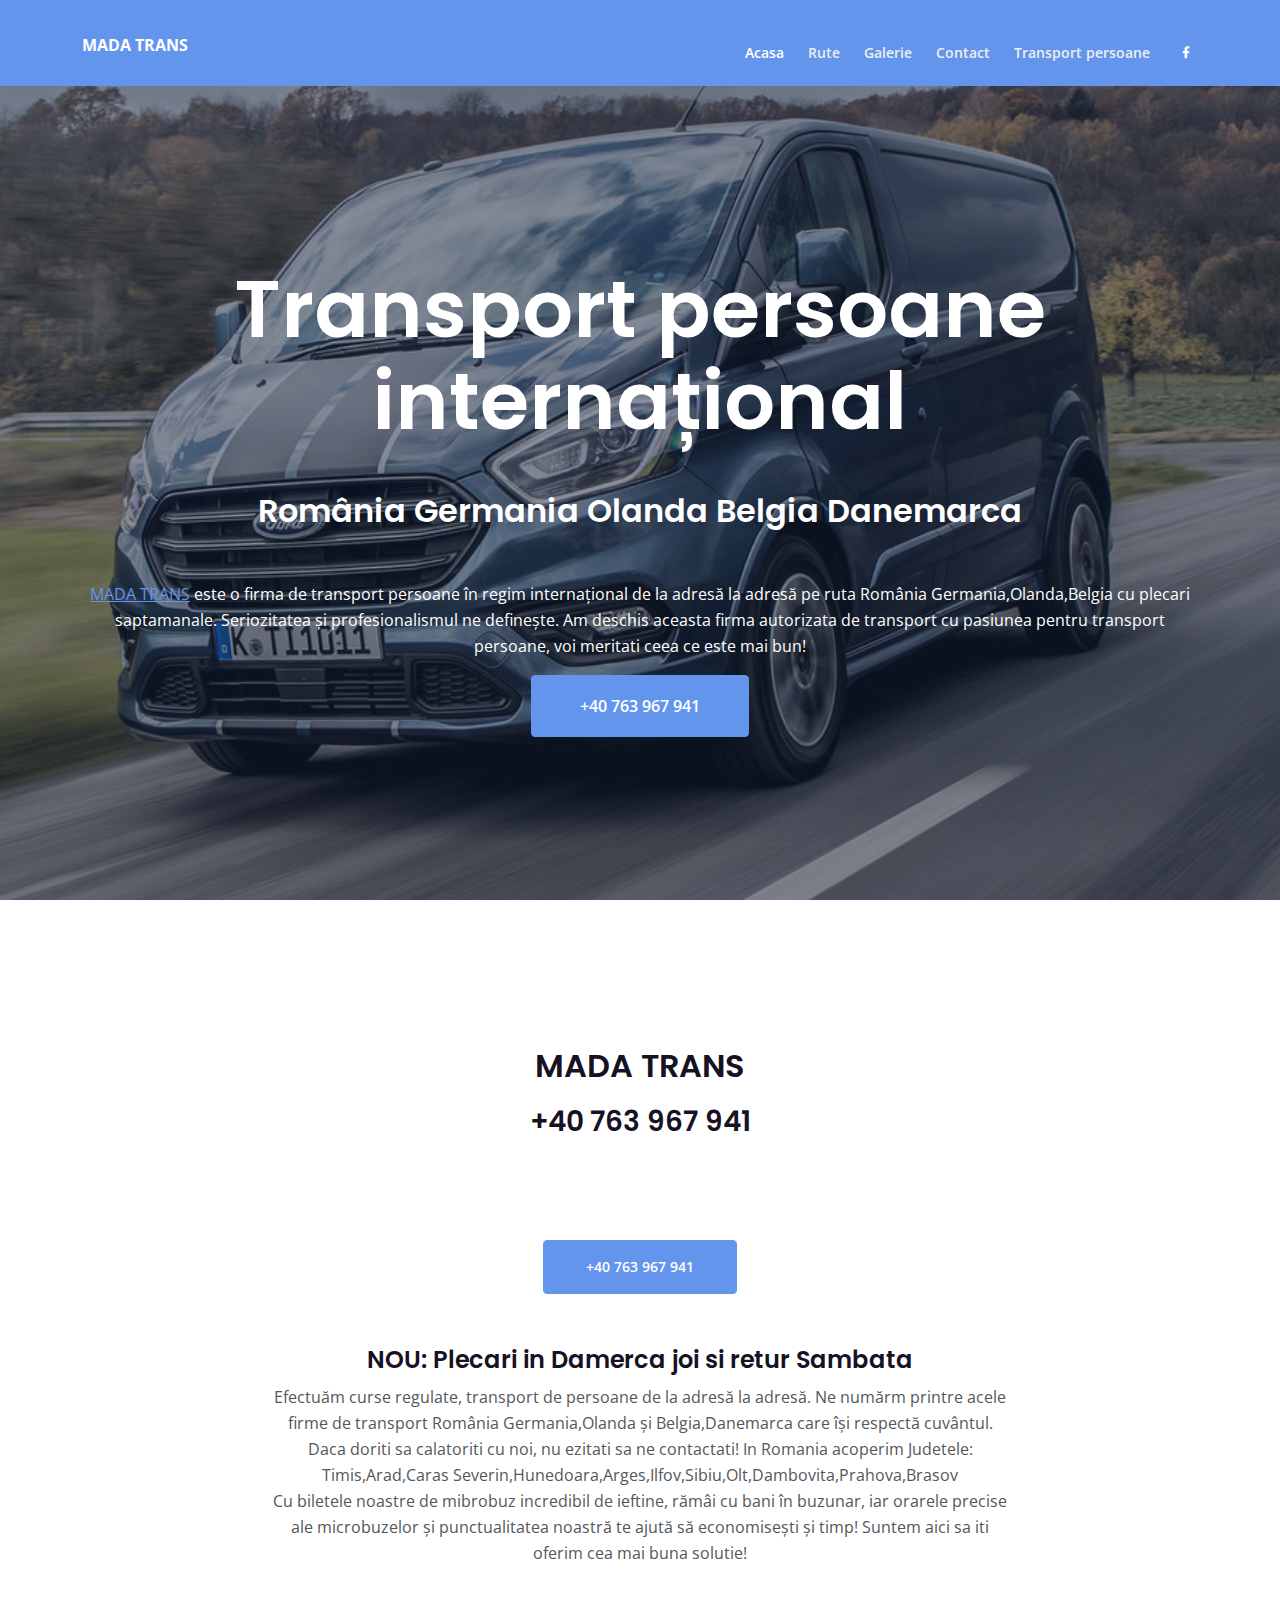
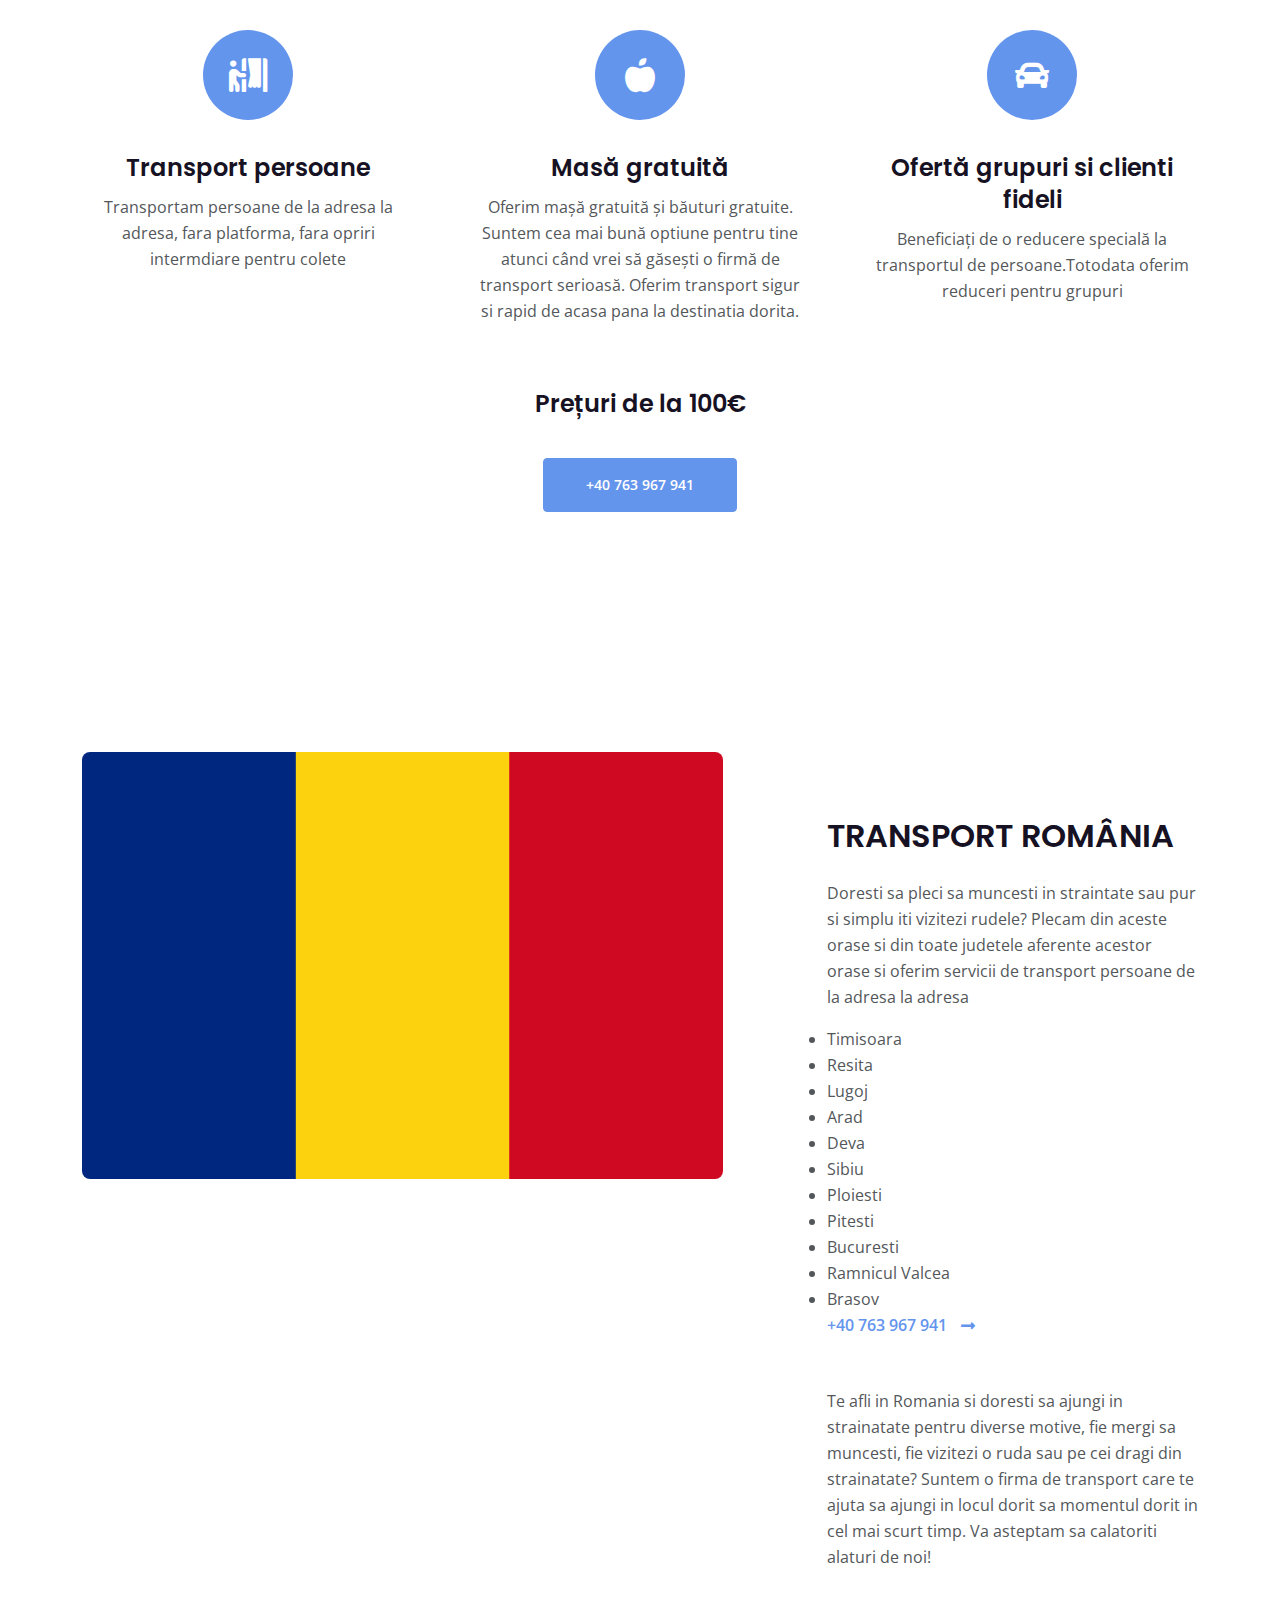
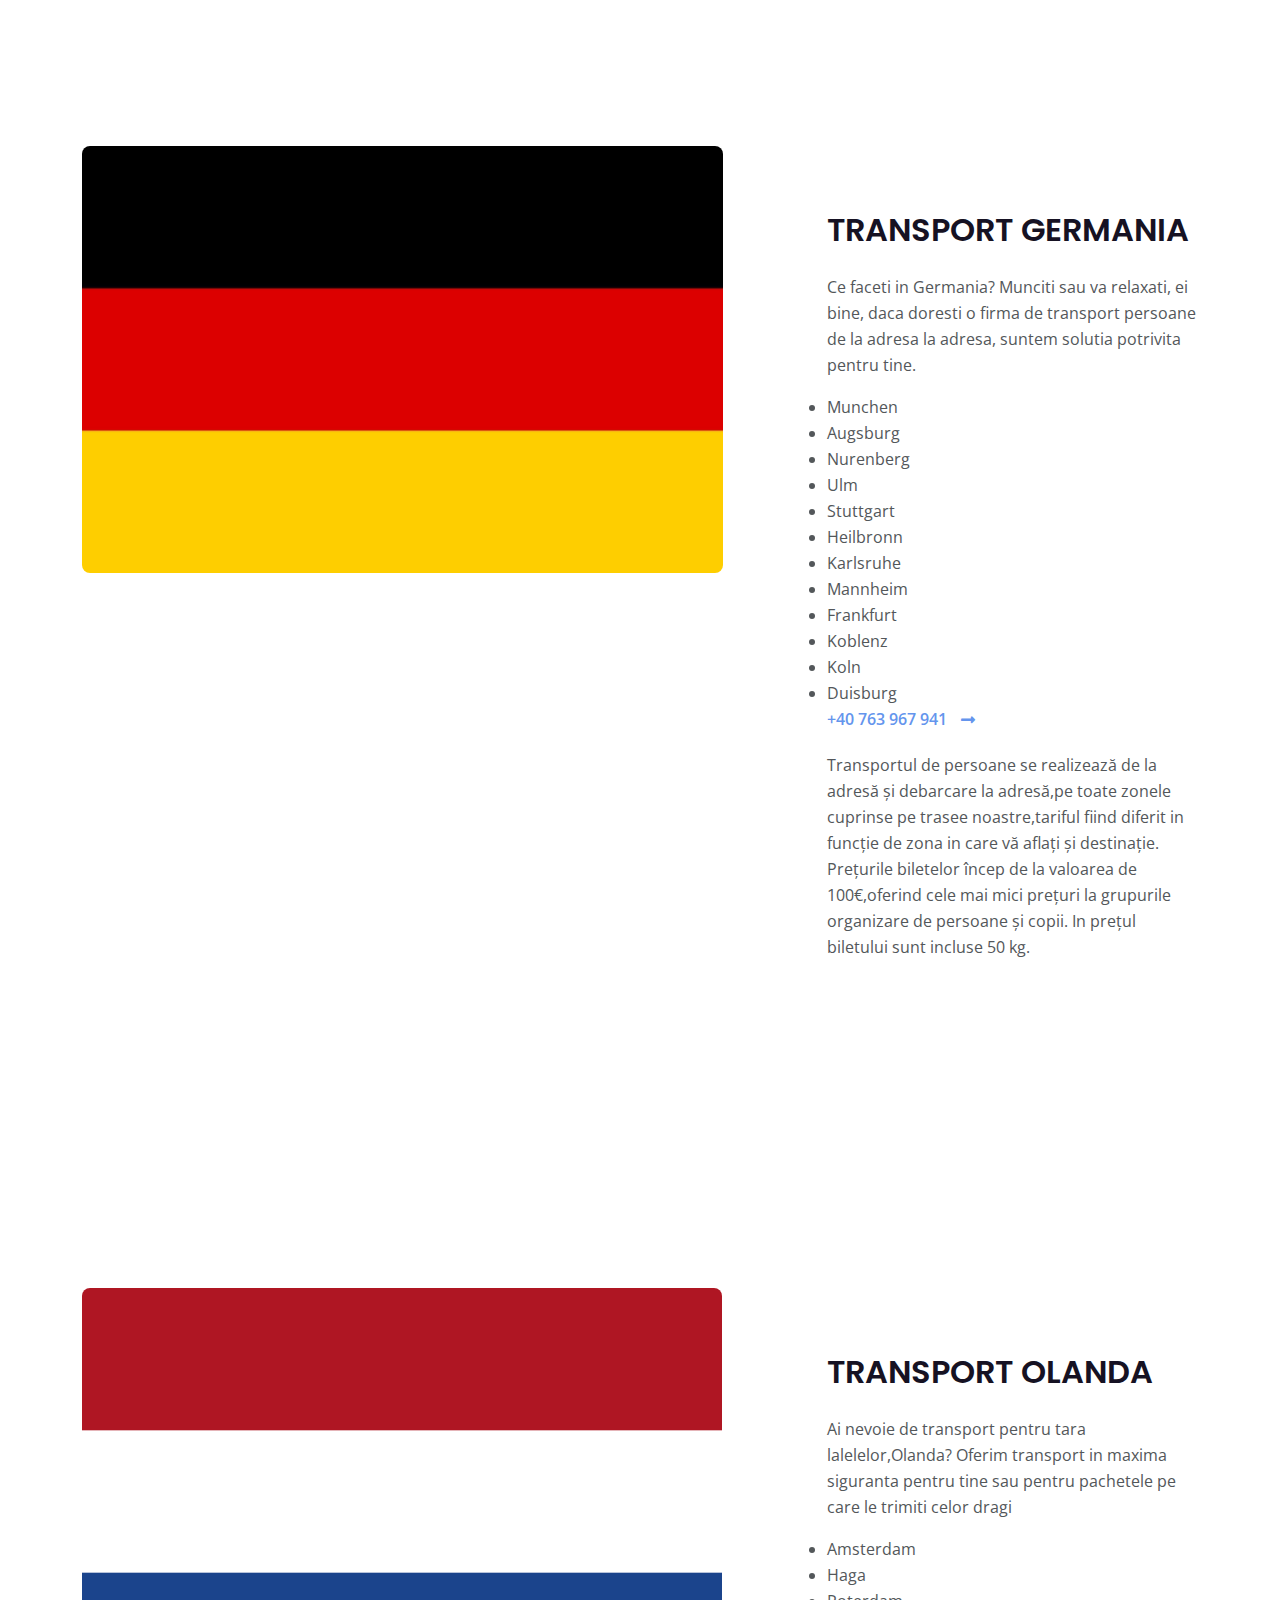
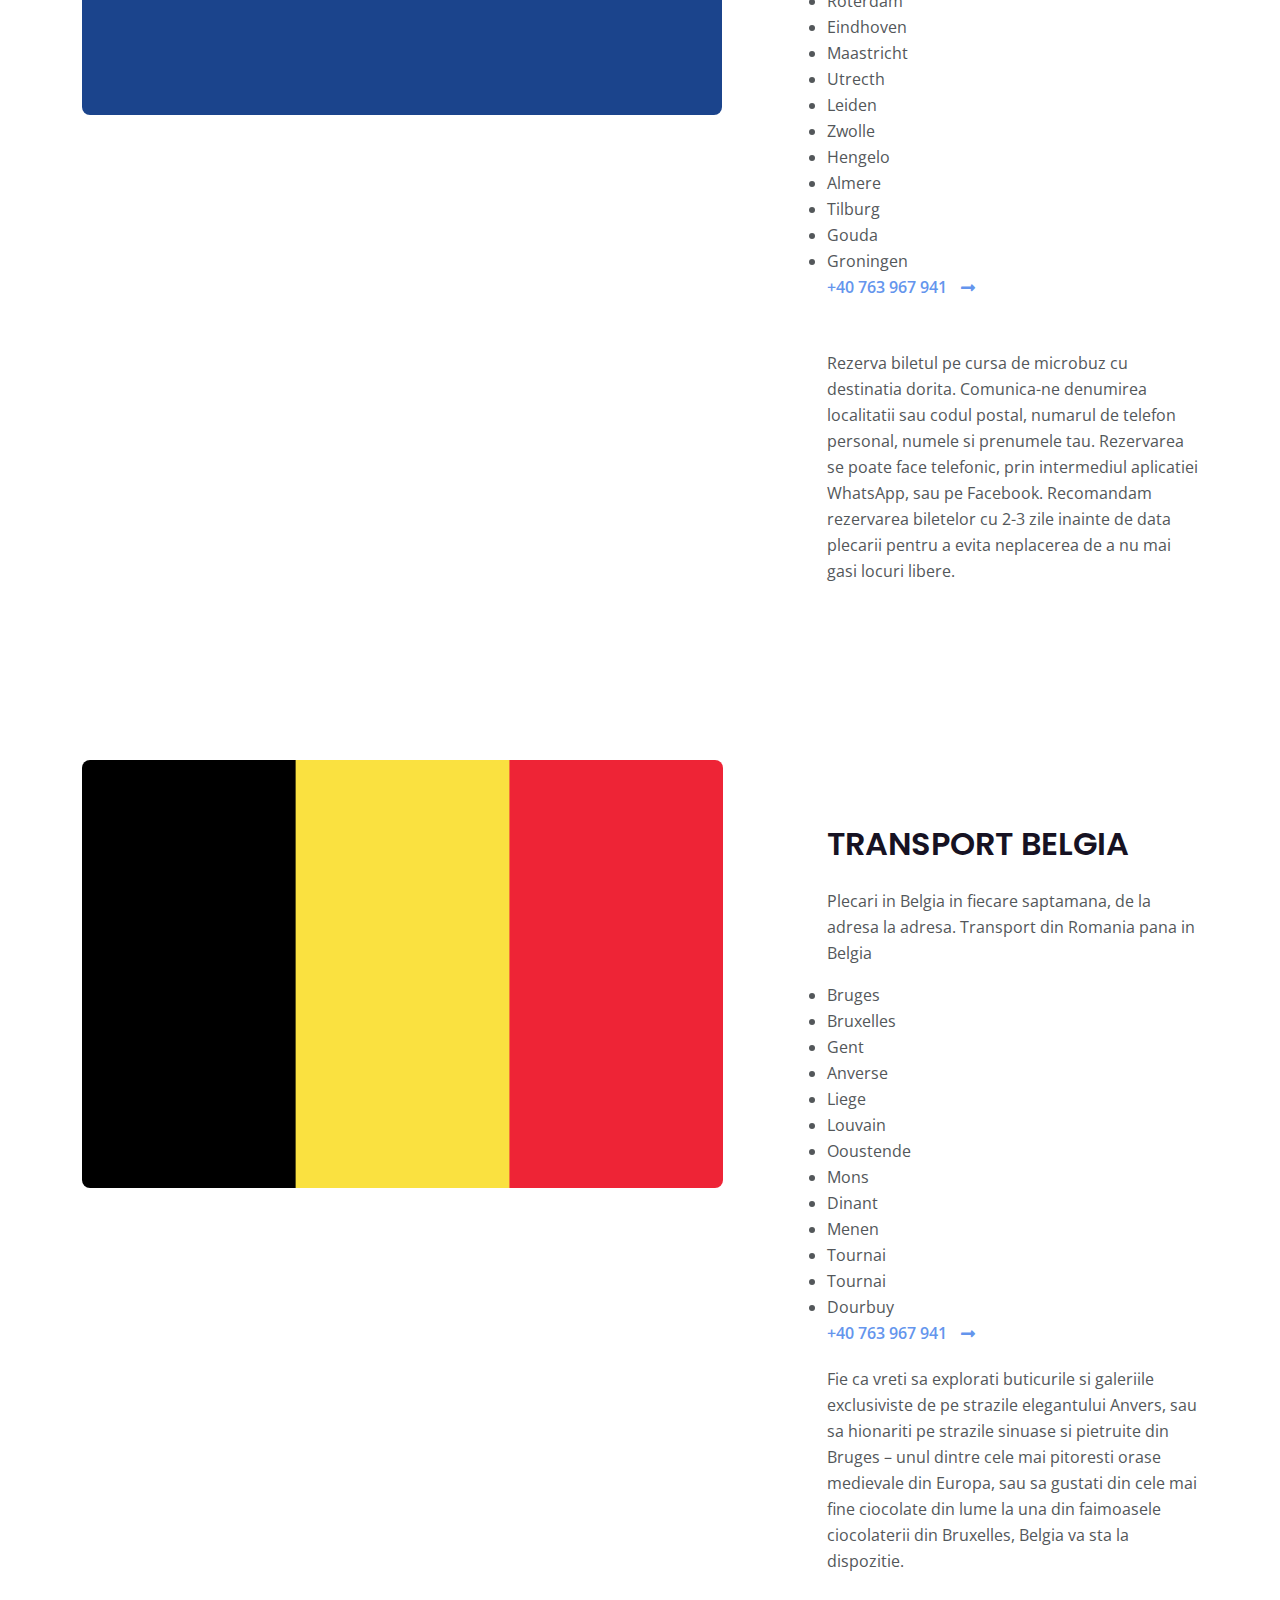
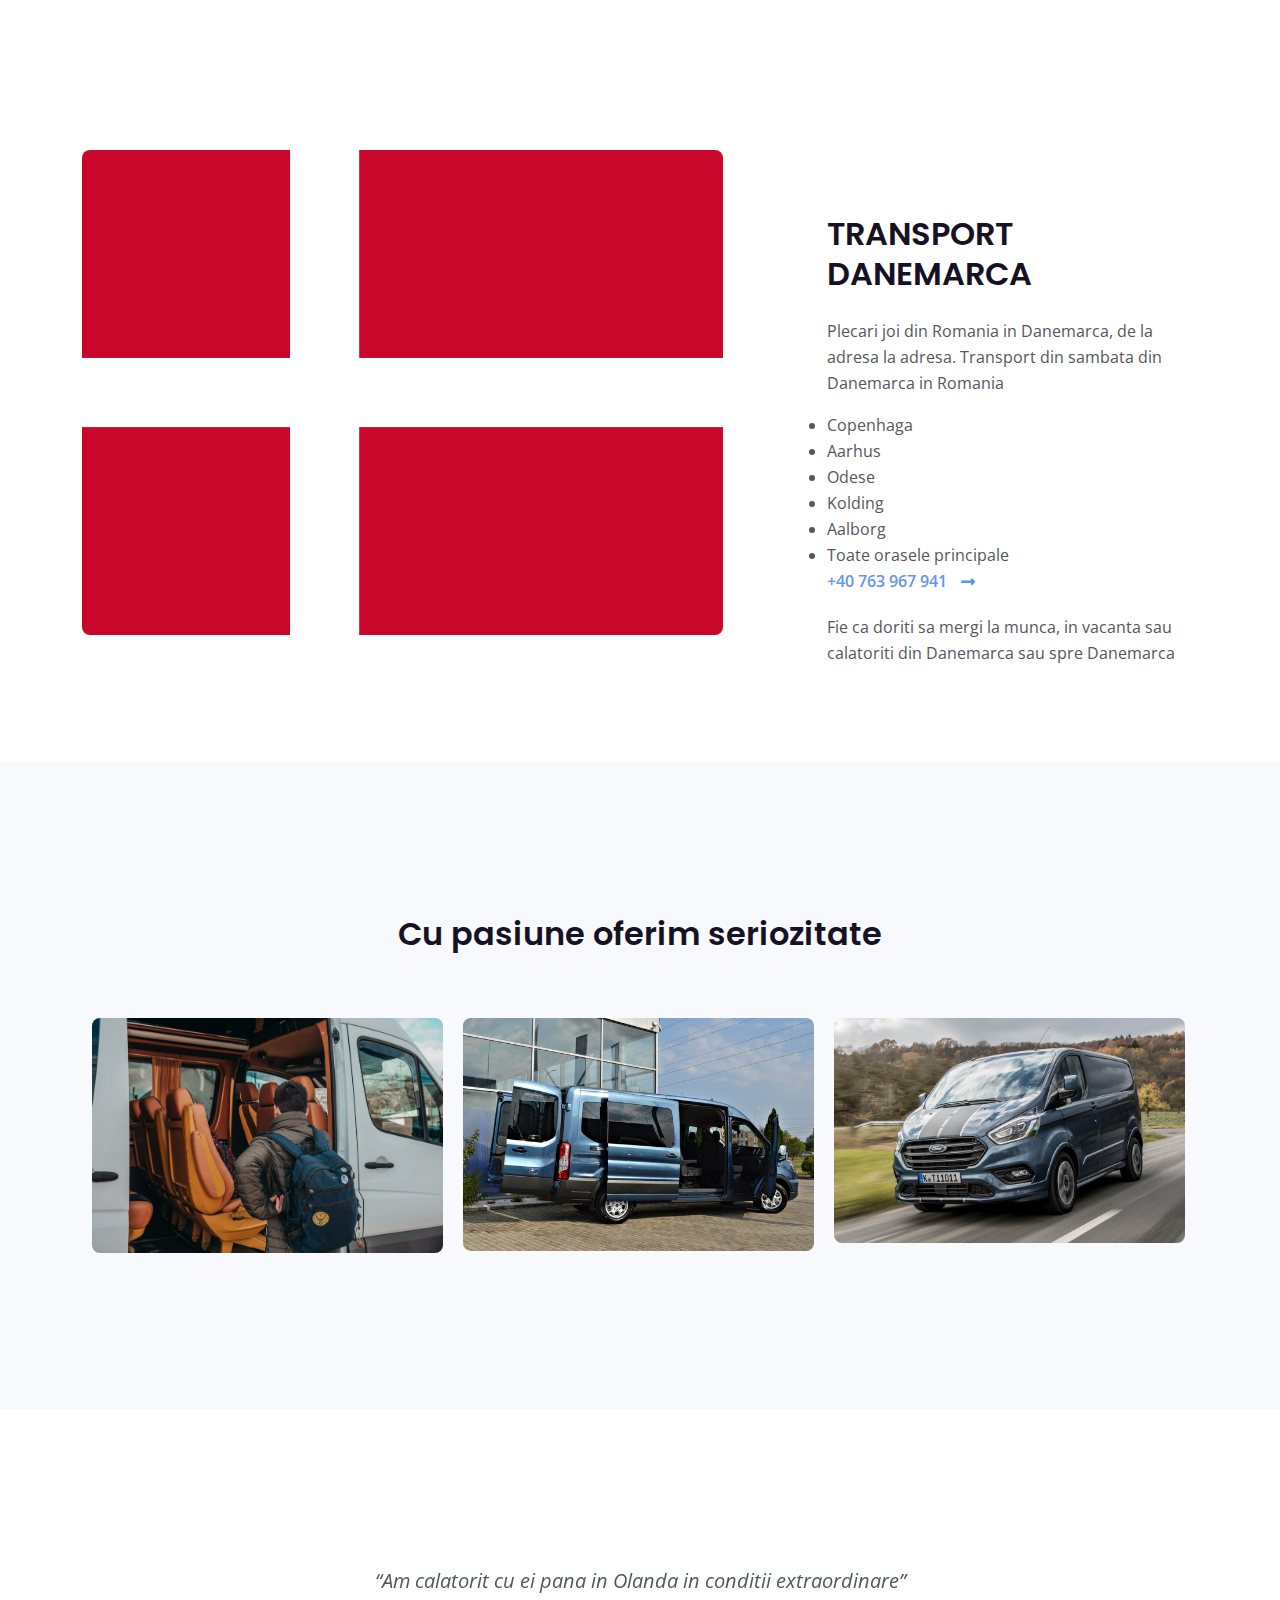
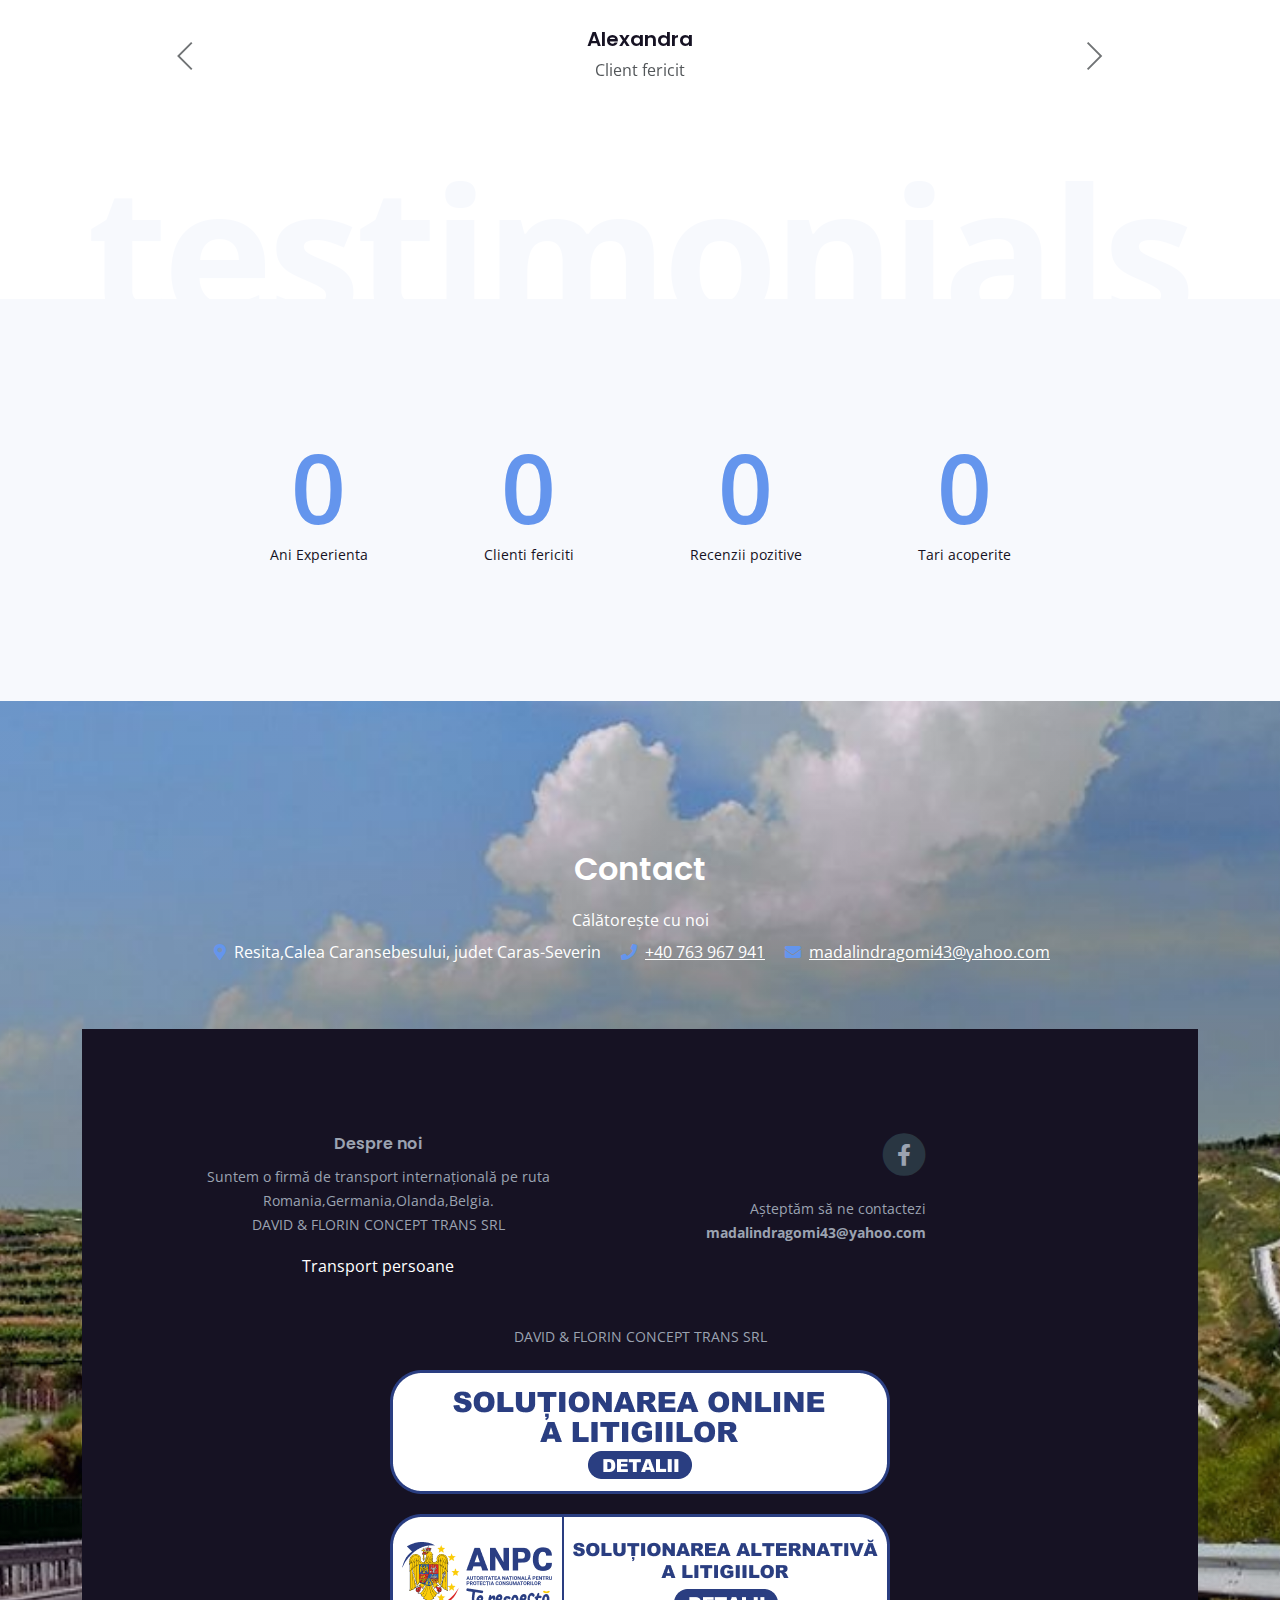
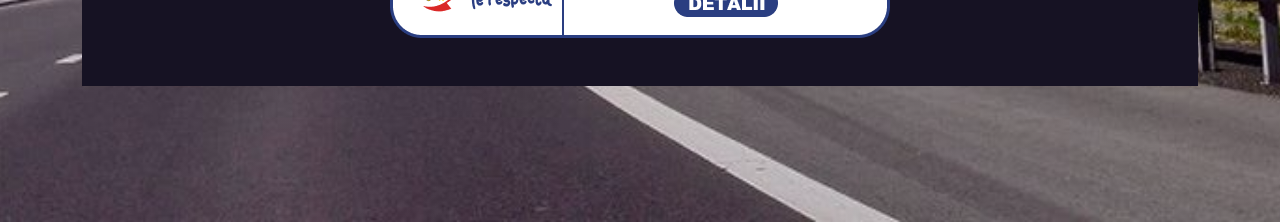
==== commit 5afc6697: "add transport Danemarca" ====
--- a/index.html
+++ b/index.html
@@ -35,12 +35,12 @@
     <!-- SEO Meta Tags -->
     <meta
       name="description"
-      content="Transport persoane Germania,Olanda,Belgia -Mada trans"
+      content="Transport persoane Germania,Olanda,Belgia,Danemarca"
     />
     <meta name="application-name" content="madatransportpersoane" />
     <meta
       name="keywords"
-      content="mada transport persoane,transport persoane Romania Germania, transport persoane Germania,transport persoane Romania Olanda,transport persoane Olanda,transport persoane Belgia,transport Belgia,transport persoane de la adresa la adresa Romania Germania,firme de transport persoane,plecari Germania,plecari Olanda,plecari Belgia"
+      content="mada transport persoane,transport persoane Romania Germania, transport persoane Germania,transport persoane Romania Olanda,transport persoane Olanda,transport persoane Belgia,transport Belgia,transport persoane de la adresa la adresa Romania Germania,firme de transport persoane,plecari Germania,plecari Olanda,plecari Belgia,transport persoane Danemarca,transport Romania Danemarca,plecari Romania Danemarca,transport persoane Danemarca Romania"
     />
     <meta
       name="creator"
@@ -58,7 +58,7 @@
     <!-- title shown in the actual shared post -->
     <meta
       property="og:description"
-      content="Transport persoane Romania Olanda,Belgia,Germania"
+      content="Transport persoane Romania Olanda,Belgia,Germania,Danemarca"
     />
     <meta property="og:image" content="https://madatransportpersoane.com/images/logo-mada-trans.png">
     <!-- image link, make sure it's jpg -->
@@ -66,7 +66,7 @@
     <!-- where do you want your post to link to -->
 
     <!-- Website Title -->
-    <title>Transport persoane Romania Germania Olanda Belgia</title>
+    <title>Transport persoane Romania Germania Olanda Belgia Danemarca</title>
 
 
 
@@ -164,7 +164,7 @@
                 Transport persoane internațional
               </h1>
               <h2 style="margin-bottom: 50px; color: white" class="h2-large">
-                România Germania Olanda Belgia
+                România Germania Olanda Belgia Danemarca
               </h2>
               <p style="color:white;"><a style="color:#6495ed" href="https://madatransportpersoane.com">MADA TRANS</a> este o firma de transport persoane în regim internațional de la adresă la adresă pe ruta România Germania,Olanda,Belgia cu plecari saptamanale. Seriozitatea și profesionalismul ne definește. Am deschis aceasta firma autorizata de transport cu pasiunea pentru transport persoane, voi meritati ceea ce este mai bun!</p>
               <a class="btn-solid-lg" href="tel:+40763967941">+40 763 967 941</a>
@@ -193,9 +193,11 @@
           <div class="col-lg-12">
             <h2 class="h2-heading">MADA TRANS</h2>
             <h3 style="margin-bottom: 100px;">+40 763 967 941</h3>
-             <a style="margin-bottom: 50px;" class="btn-solid-lg" href="tel:+40763967941">+40 763 967 941</a>
+                <a style="margin-bottom: 50px;" class="btn-solid-lg" href="tel:+40763967941">+40 763 967 941</a>
+            <h4>NOU: Plecari in Damerca joi si retur Sambata</h4>
+         
             <p class="p-heading">
-             Efectuăm curse regulate, transport de persoane de la adresă la adresă. Ne numărm printre acele firme de transport România Germania,Olanda și Belgia care își respectă cuvântul.  Daca doriti sa calatoriti cu noi, nu ezitati sa ne contactati! In Romania acoperim Judetele: Timis,Arad,Caras Severin,Hunedoara,Arges,Ilfov,Sibiu,Olt,Dambovita,Prahova,Brasov<br>Cu biletele noastre de mibrobuz incredibil de ieftine, rămâi cu bani în buzunar, iar orarele precise ale microbuzelor și punctualitatea noastră te ajută să economisești și timp! Suntem aici sa iti oferim cea mai buna solutie!
+             Efectuăm curse regulate, transport de persoane de la adresă la adresă. Ne numărm printre acele firme de transport România Germania,Olanda și Belgia,Danemarca care își respectă cuvântul.  Daca doriti sa calatoriti cu noi, nu ezitati sa ne contactati! In Romania acoperim Judetele: Timis,Arad,Caras Severin,Hunedoara,Arges,Ilfov,Sibiu,Olt,Dambovita,Prahova,Brasov<br>Cu biletele noastre de mibrobuz incredibil de ieftine, rămâi cu bani în buzunar, iar orarele precise ale microbuzelor și punctualitatea noastră te ajută să economisești și timp! Suntem aici sa iti oferim cea mai buna solutie!
             </p>
     
           </div>
@@ -431,6 +433,43 @@
               >+40 763 967 941 <span class="fas fa-long-arrow-alt-right"></span
             ></a>
               <p style="margin-top: 20px;">Fie ca vreti sa explorati buticurile si galeriile exclusiviste de pe strazile elegantului Anvers, sau sa hionariti pe strazile sinuase si pietruite din Bruges – unul dintre cele mai pitoresti orase medievale din Europa, sau sa gustati din cele mai fine ciocolate din lume la una din faimoasele ciocolaterii din Bruxelles, Belgia va sta la dispozitie.</p>
+            </div>
+            <!-- end of text-container -->
+          </div>
+          <!-- end of col -->
+        </div>
+        <!-- end of row -->
+      </div>
+      <!-- end of container -->
+    </div>
+        <div class="basic-2">
+      <div class="container">
+        <div class="row">
+          <div class="col-lg-7">
+            <div class="image-container">
+              <img
+                class="img-fluid"
+                src="images/danemarca-romania-mada-transport.png"
+                alt="transport persoane romania danemarca si retur"
+              />
+            </div>
+            <!-- end of image-container -->
+          </div>
+          <!-- end of col -->
+          <div class="col-lg-5">
+            <div class="text-container">
+              <h2>TRANSPORT DANEMARCA</h2>
+              <p>Plecari joi din Romania in Danemarca, de la adresa la adresa. Transport din sambata din Danemarca in Romania</p>
+              <li>Copenhaga</li>
+              <li>Aarhus</li>
+              <li>Odese</li>
+              <li>Kolding</li>
+              <li>Aalborg</li>
+              <li>Toate orasele principale</li>
+                   <a class="read-more no-line green" href="tel:+40763967941"
+              >+40 763 967 941 <span class="fas fa-long-arrow-alt-right"></span
+            ></a>
+              <p style="margin-top: 20px;">Fie ca doriti sa mergi la munca, in vacanta sau calatoriti din Danemarca sau spre Danemarca</p>
             </div>
             <!-- end of text-container -->
           </div>
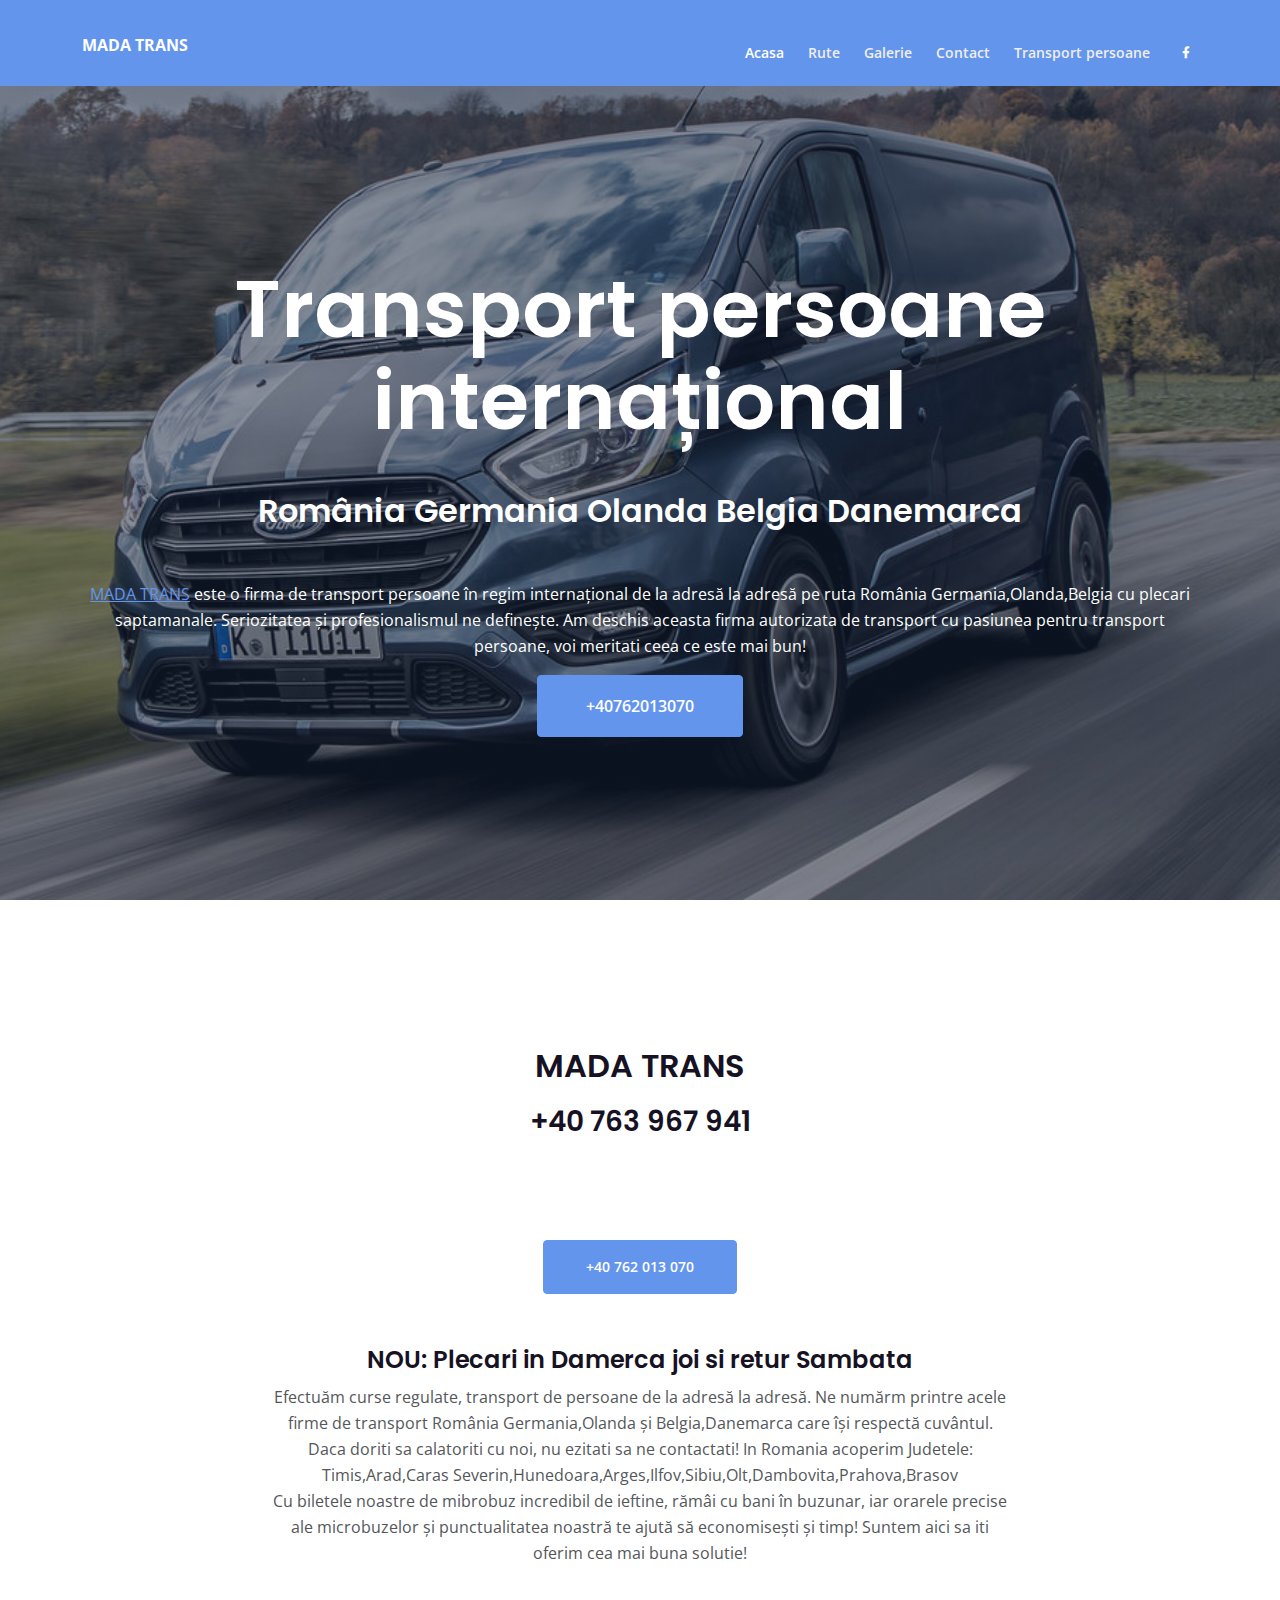
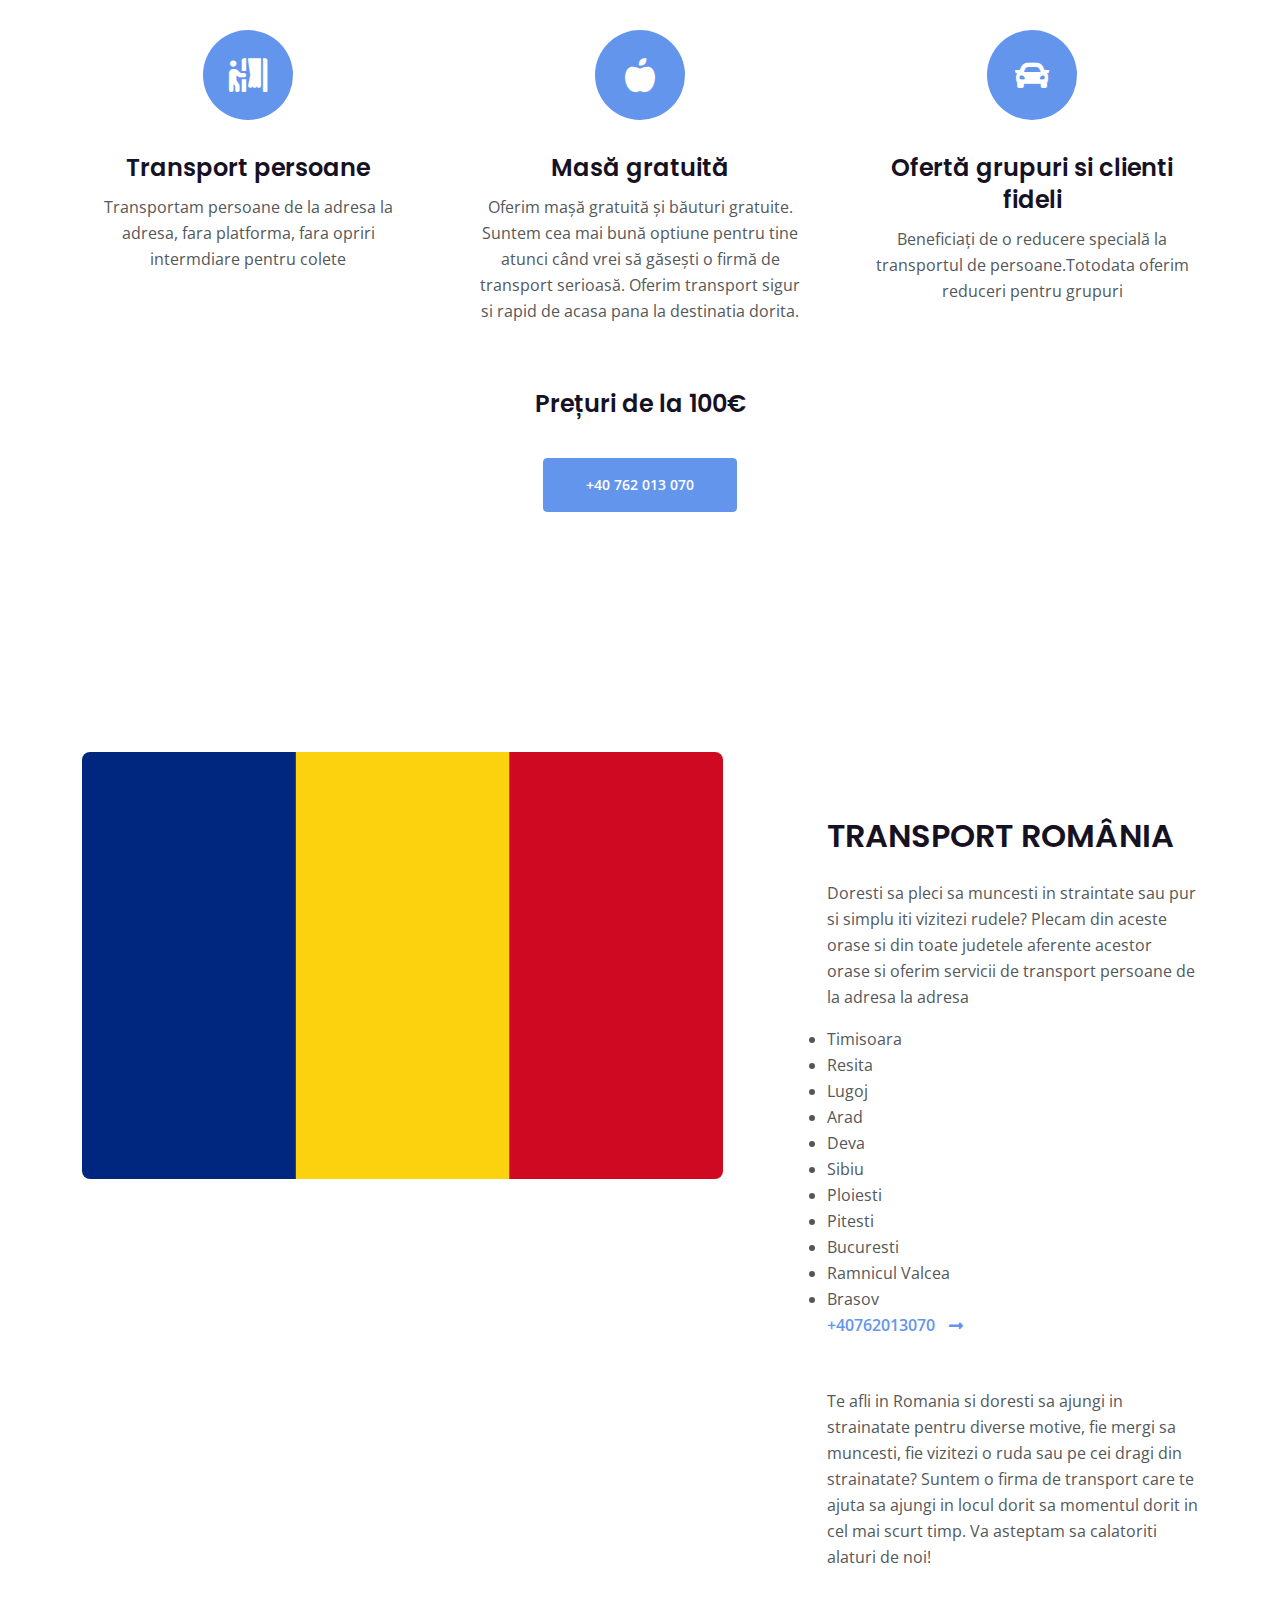
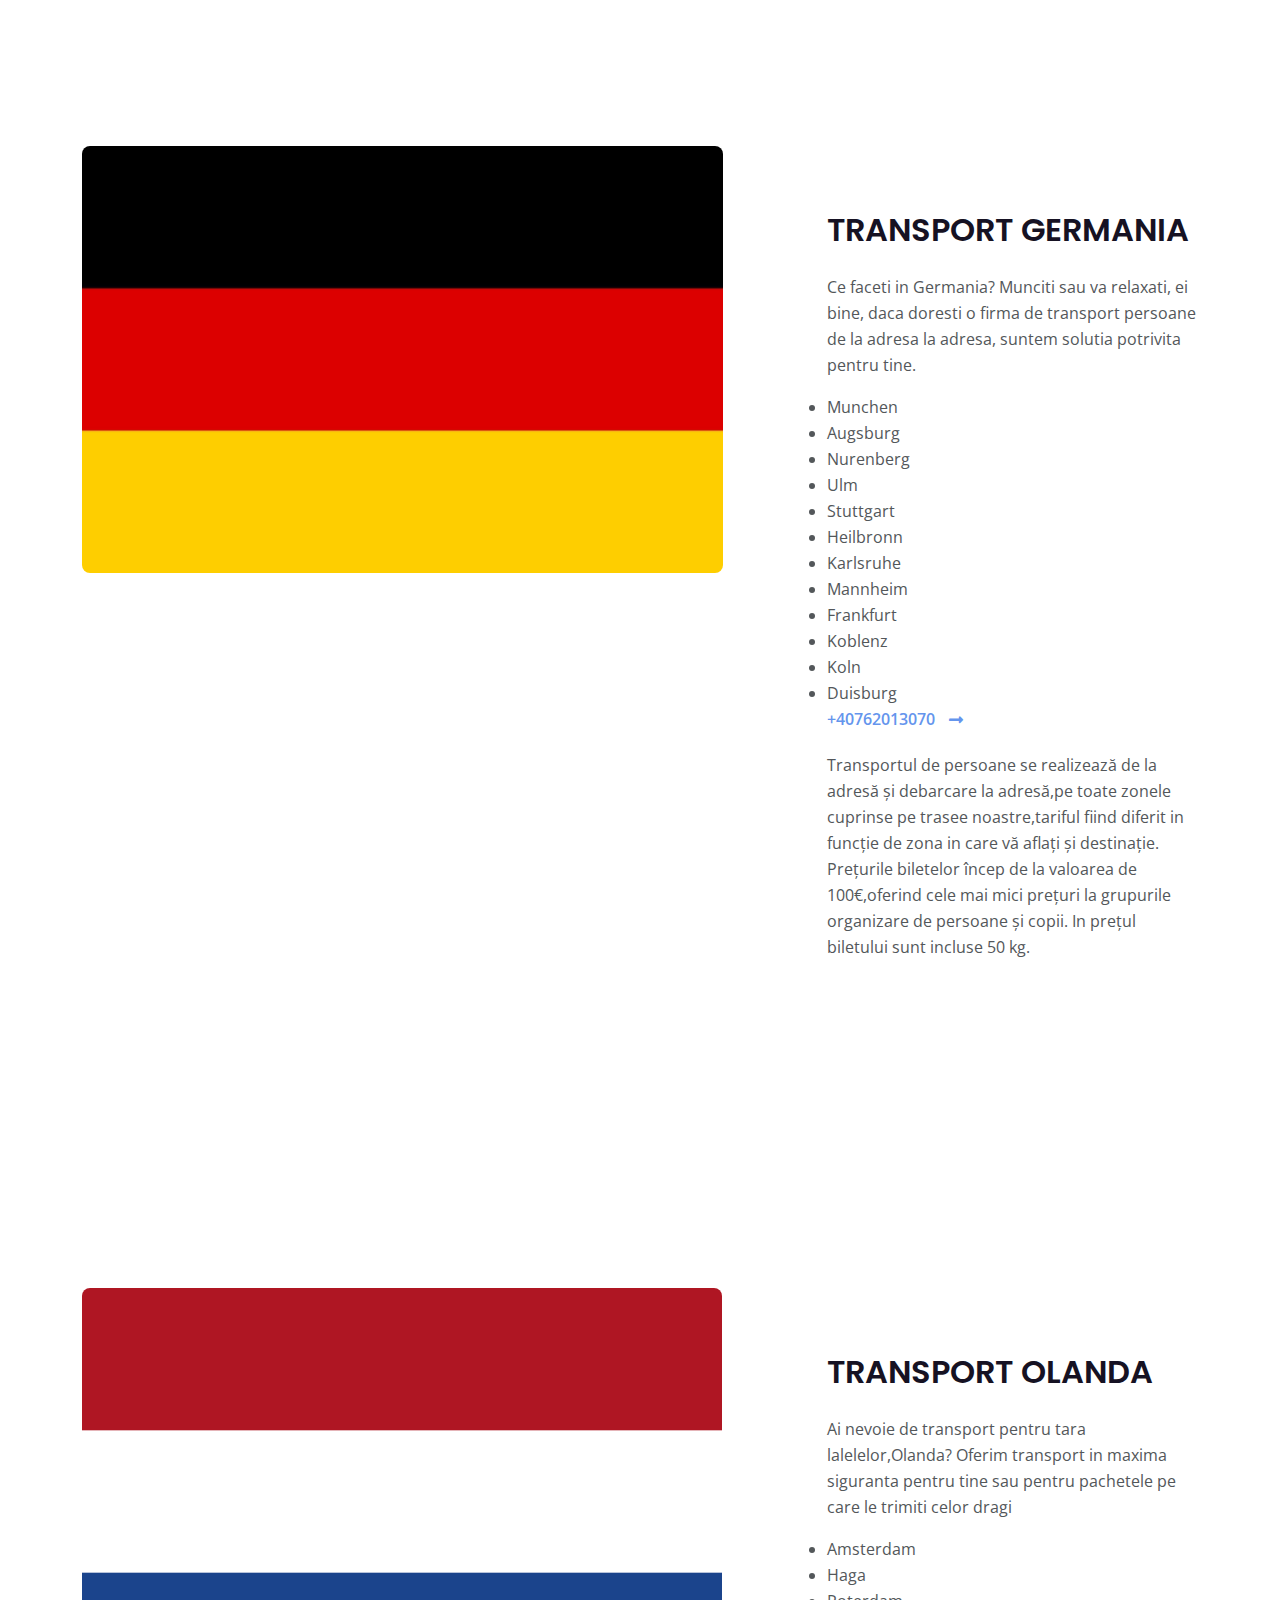
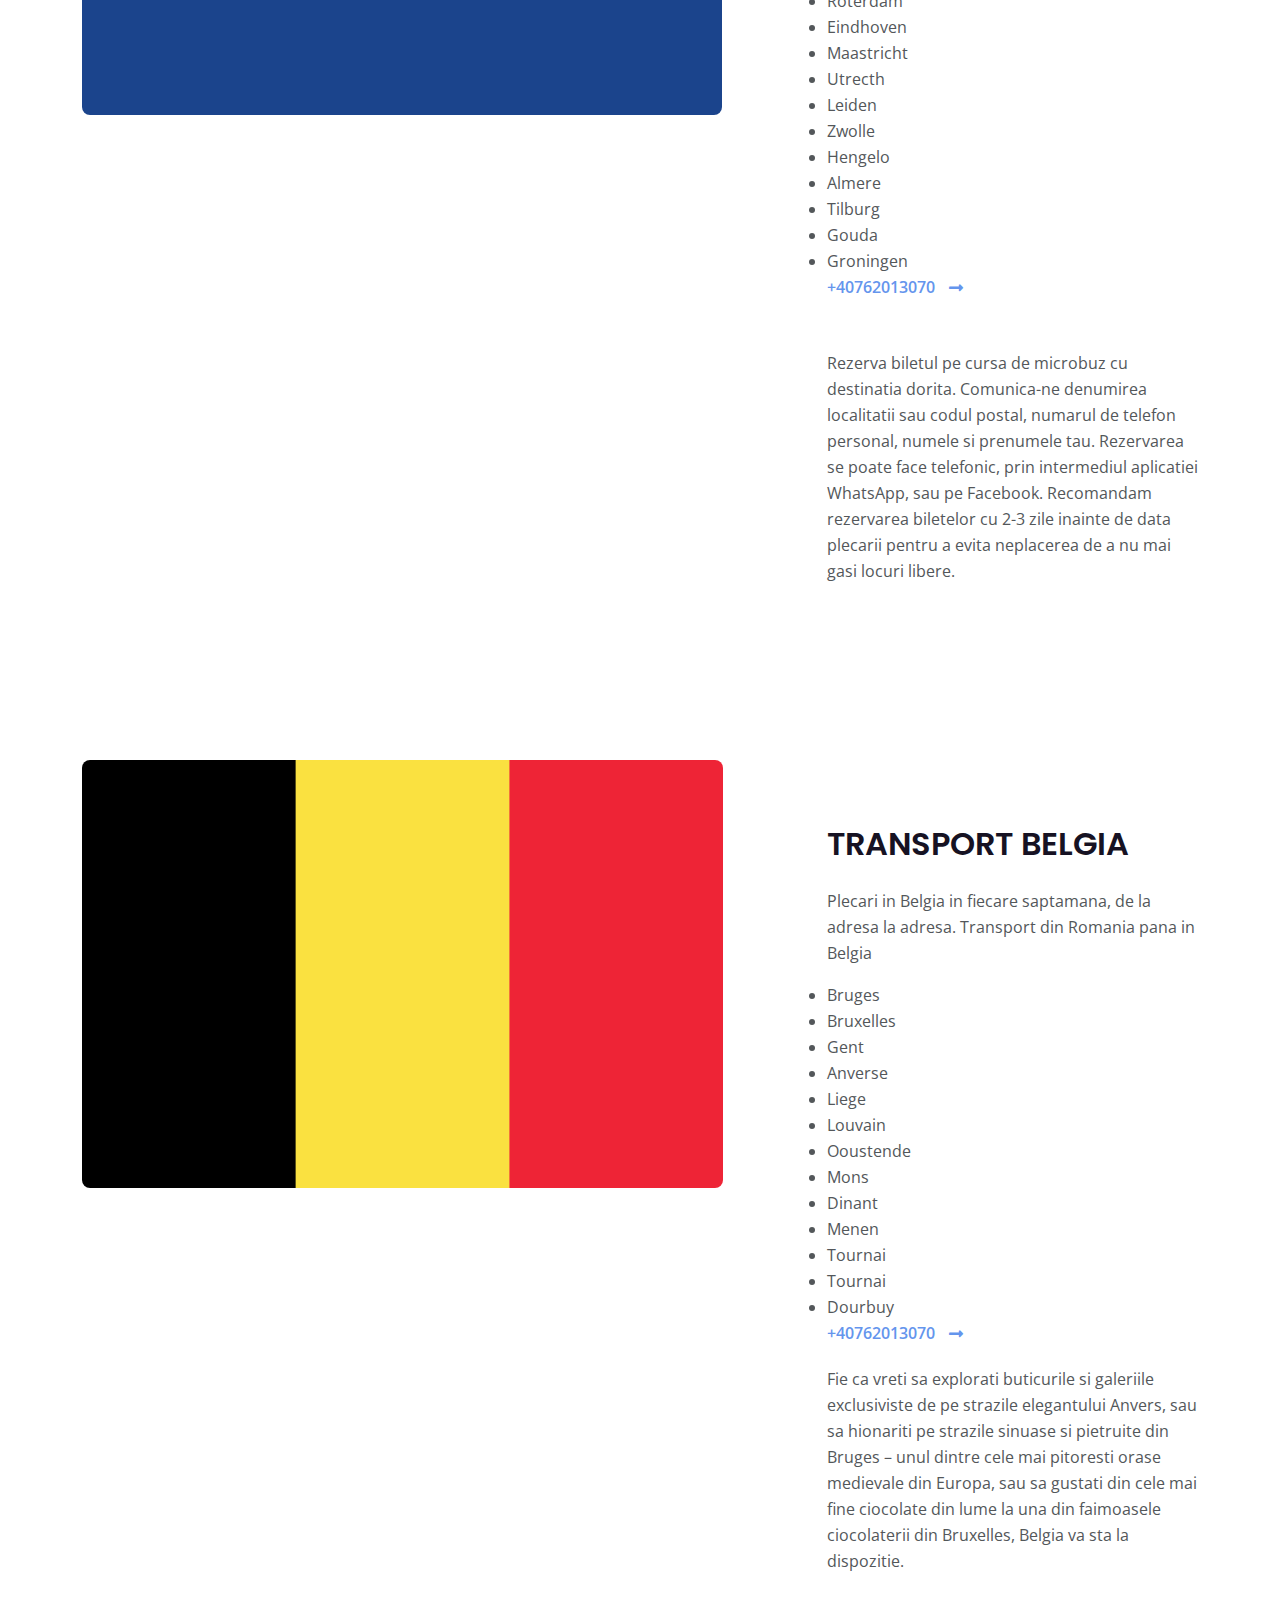
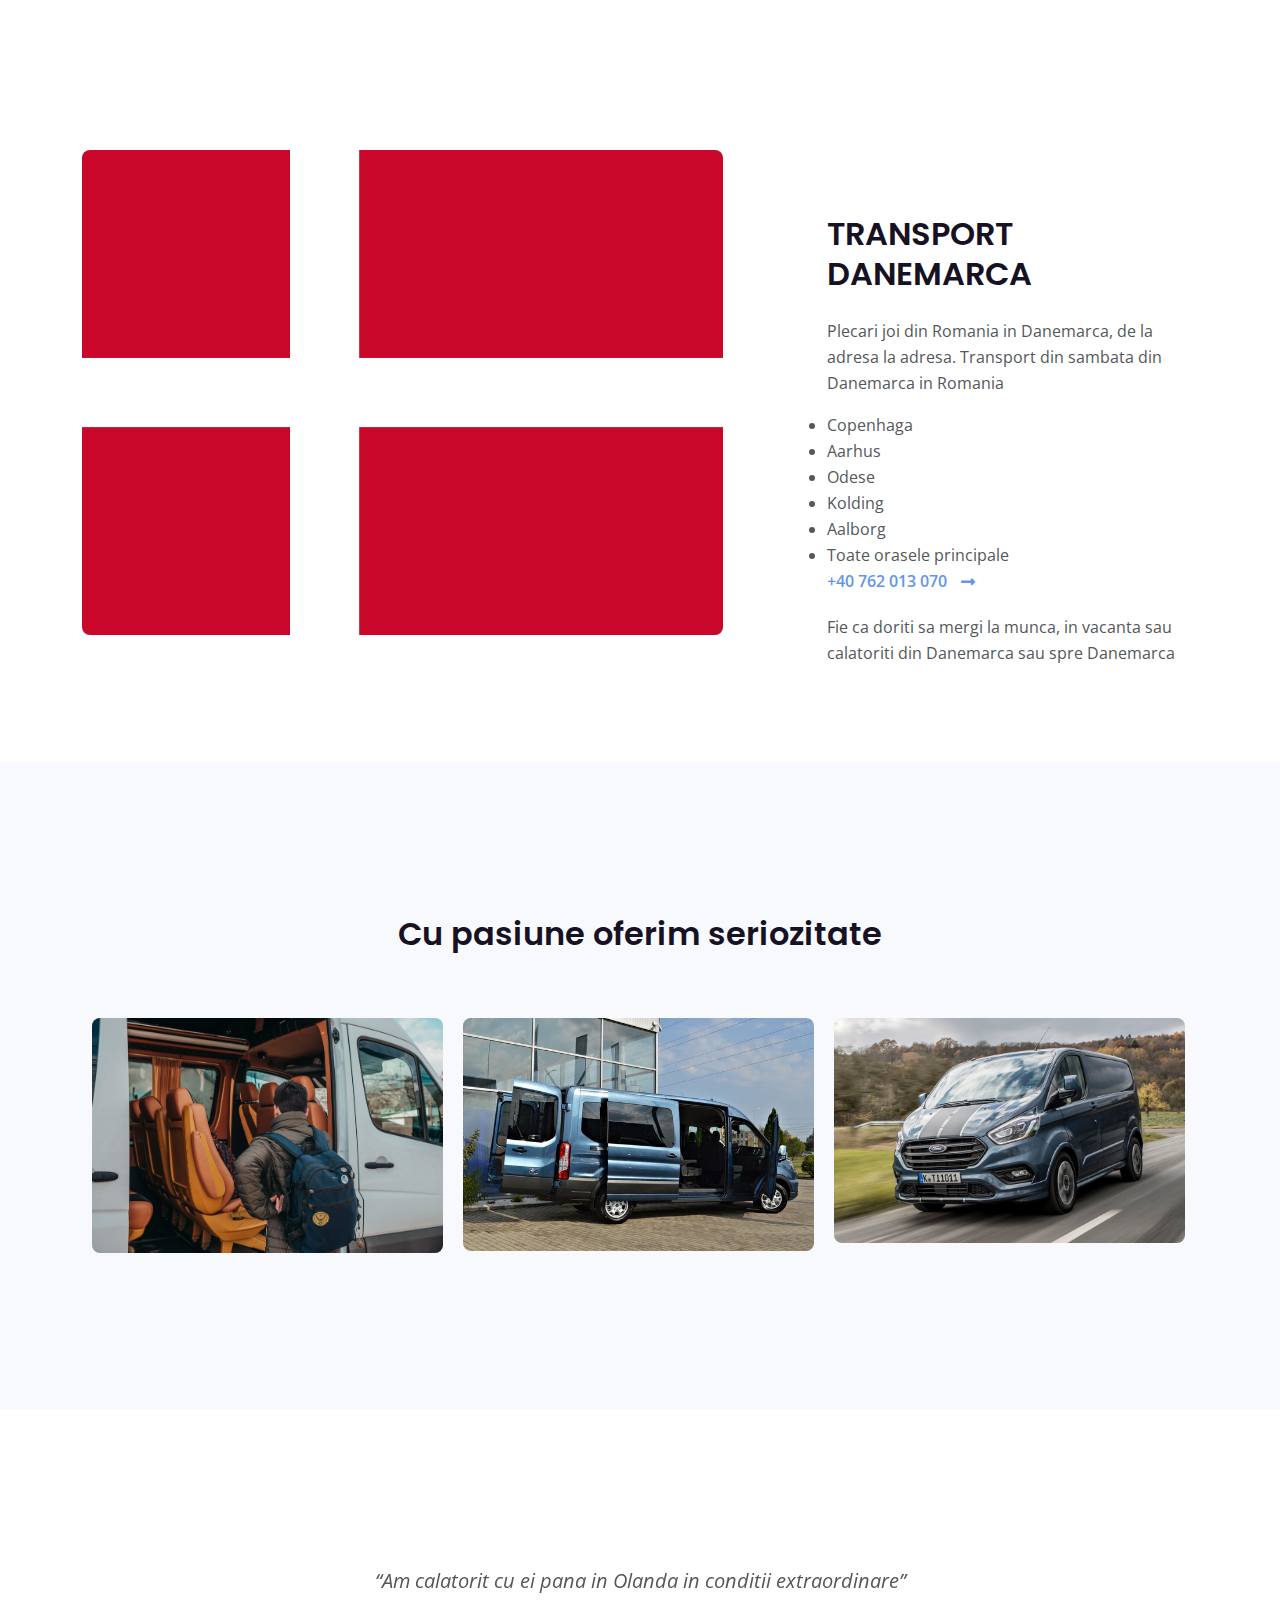
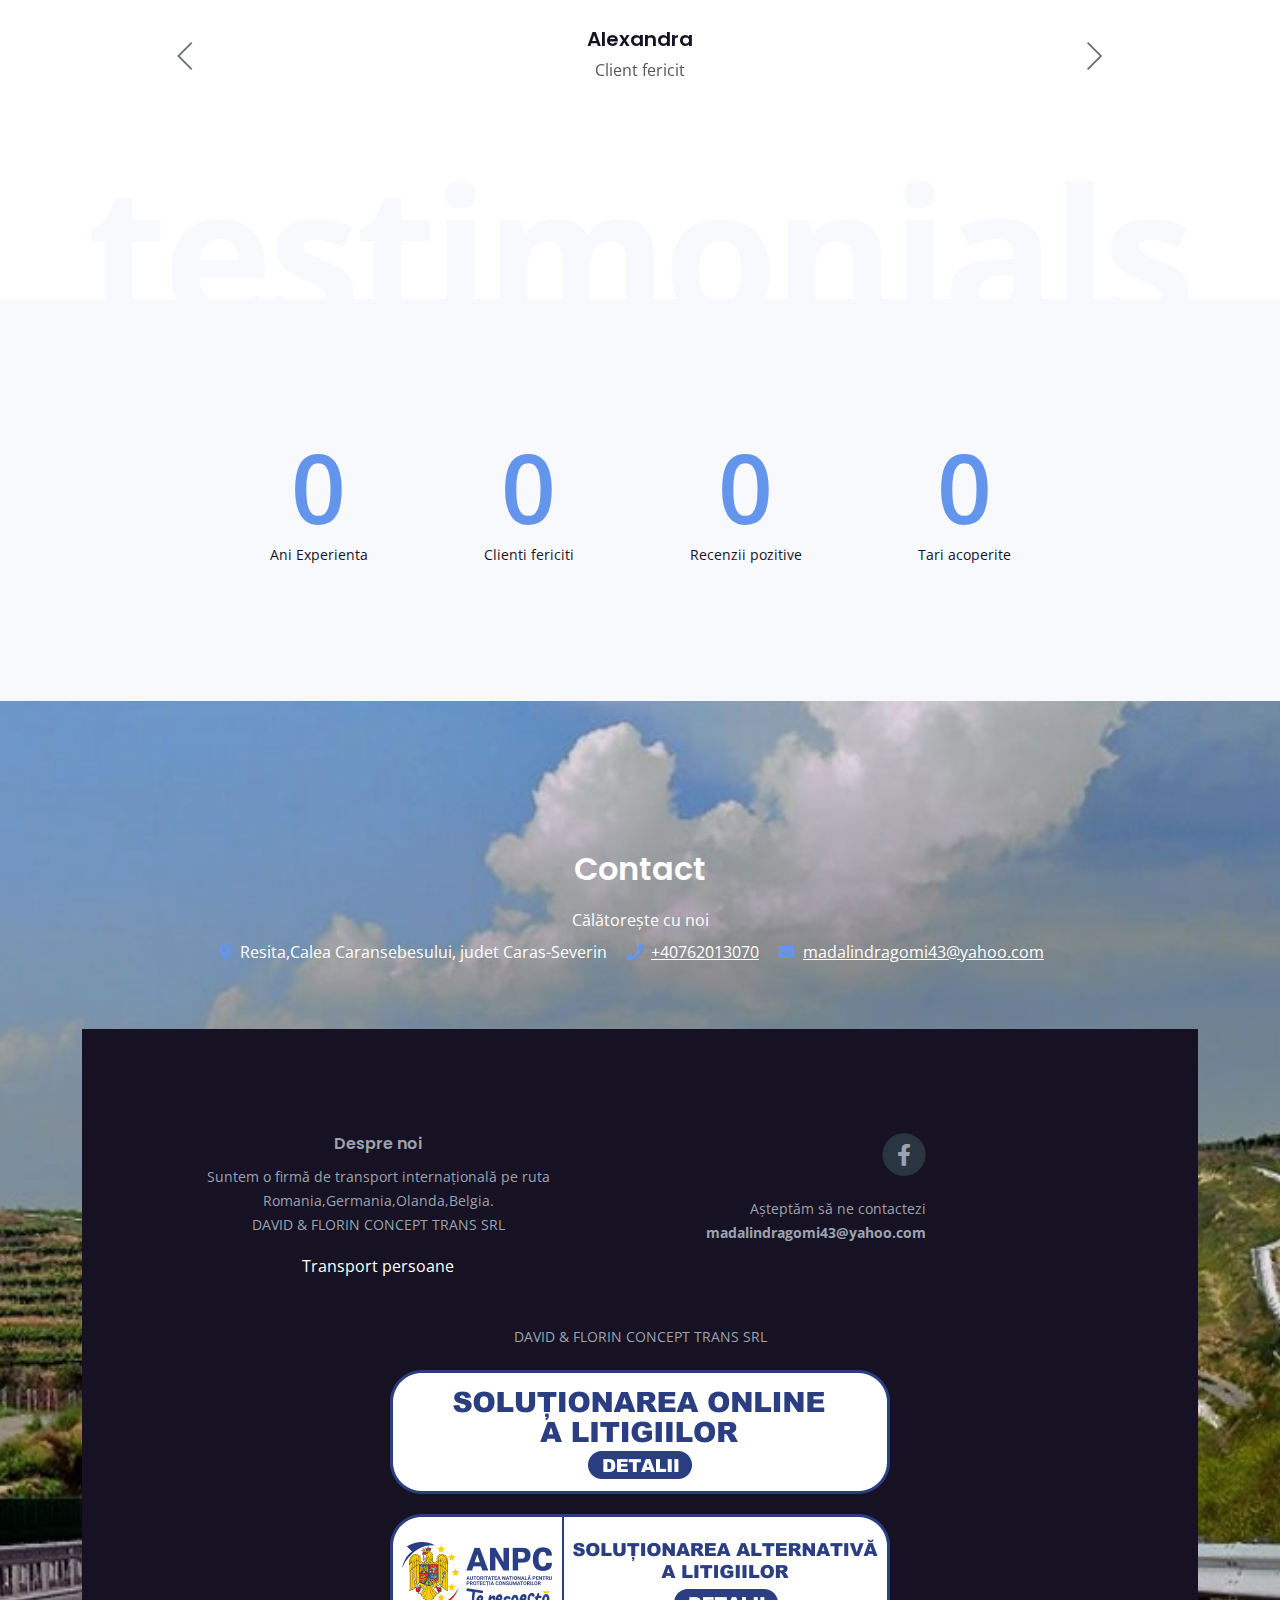
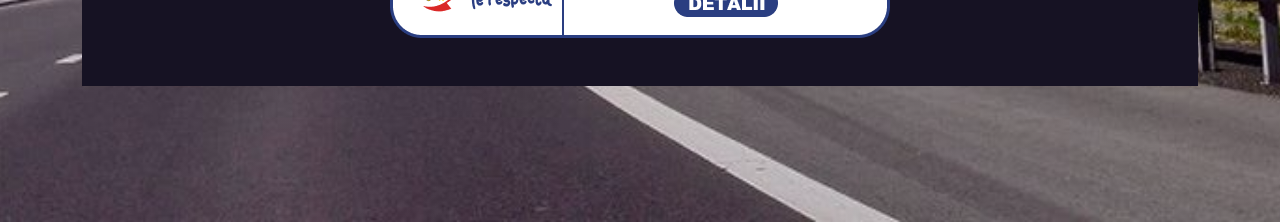
==== commit 6c1c6f90: "Update index.html" ====
--- a/index.html
+++ b/index.html
@@ -167,7 +167,7 @@
                 România Germania Olanda Belgia Danemarca
               </h2>
               <p style="color:white;"><a style="color:#6495ed" href="https://madatransportpersoane.com">MADA TRANS</a> este o firma de transport persoane în regim internațional de la adresă la adresă pe ruta România Germania,Olanda,Belgia cu plecari saptamanale. Seriozitatea și profesionalismul ne definește. Am deschis aceasta firma autorizata de transport cu pasiunea pentru transport persoane, voi meritati ceea ce este mai bun!</p>
-              <a class="btn-solid-lg" href="tel:+40763967941">+40 763 967 941</a>
+              <a class="btn-solid-lg" href="tel:+40762013070">+40762013070</a>
             </div>
             <!-- end of col -->
           </div>
@@ -193,7 +193,7 @@
           <div class="col-lg-12">
             <h2 class="h2-heading">MADA TRANS</h2>
             <h3 style="margin-bottom: 100px;">+40 763 967 941</h3>
-                <a style="margin-bottom: 50px;" class="btn-solid-lg" href="tel:+40763967941">+40 763 967 941</a>
+                <a style="margin-bottom: 50px;" class="btn-solid-lg" href="tel:+40762013070">+40 762 013 070</a>
             <h4>NOU: Plecari in Damerca joi si retur Sambata</h4>
          
             <p class="p-heading">
@@ -254,7 +254,7 @@
         <!-- end of row -->
       </div>
       <h4>Prețuri de la 100€</h4>
-       <a style="margin-top:30px" class="btn-solid-lg" href="tel:+40763967941">+40 763 967 941</a>
+       <a style="margin-top:30px" class="btn-solid-lg" href="tel:+40762013070">+40 762 013 070</a>
       <!-- end of container -->
     </div>
     <!-- end of cards-1 -->
@@ -290,8 +290,8 @@
    <li>Ramnicul Valcea</li>
    <li>Brasov</li>
 
-            <a class="read-more no-line green" href="tel:+40763967941"
-              >+40 763 967 941 <span class="fas fa-long-arrow-alt-right"></span
+            <a class="read-more no-line green" href="tel:+40762013070"
+              >+40762013070 <span class="fas fa-long-arrow-alt-right"></span
             ></a>
             <p style="margin-top: 50px;">Te afli in Romania si doresti sa ajungi in strainatate pentru diverse motive, fie mergi sa muncesti, fie vizitezi o ruda sau pe cei dragi din strainatate? Suntem o firma de transport care te ajuta sa ajungi in locul dorit sa momentul dorit in cel mai scurt timp. Va asteptam sa calatoriti alaturi de noi!</p>
           </div>
@@ -334,8 +334,8 @@
           <li>Koblenz</li>
           <li>Koln</li>
           <li>Duisburg</li>
-                 <a class="read-more no-line green" href="tel:+40763967941"
-              >+40 763 967 941 <span class="fas fa-long-arrow-alt-right"></span
+                 <a class="read-more no-line green" href="tel:+40762013070"
+              >+40762013070 <span class="fas fa-long-arrow-alt-right"></span
             ></a>
              <p style="margin-top:20px">Transportul de persoane se realizează de la adresă și debarcare la adresă,pe toate zonele cuprinse pe trasee noastre,tariful fiind diferit in funcție de zona in care vă aflați și destinație. Prețurile biletelor încep de la valoarea de 100€,oferind cele mai mici prețuri la grupurile organizare de persoane și copii. In prețul biletului sunt incluse 50 kg.</p>
           </div>
@@ -381,8 +381,8 @@
                    <li>Tilburg</li>
                    <li>Gouda</li>
                    <li>Groningen</li>
-                  <a class="read-more no-line green" href="tel:+40763967941"
-              >+40 763 967 941 <span class="fas fa-long-arrow-alt-right"></span
+                  <a class="read-more no-line green" href="tel:+40762013070"
+              >+40762013070 <span class="fas fa-long-arrow-alt-right"></span
             ></a>
               <p style="margin-top: 50px;">Rezerva biletul pe cursa de microbuz cu destinatia dorita. Comunica-ne denumirea localitatii sau codul postal, numarul de telefon personal, numele si prenumele tau. Rezervarea se poate face telefonic, prin intermediul aplicatiei WhatsApp, sau pe Facebook. Recomandam rezervarea biletelor cu 2-3 zile inainte de data plecarii pentru a evita neplacerea de a nu mai gasi locuri libere.</p>
             </div>
@@ -429,8 +429,8 @@
              <li>Tournai</li>
              <li>Tournai</li>
              <li>Dourbuy</li>
-                   <a class="read-more no-line green" href="tel:+40763967941"
-              >+40 763 967 941 <span class="fas fa-long-arrow-alt-right"></span
+                   <a class="read-more no-line green" href="tel:+40762013070"
+              >+40762013070 <span class="fas fa-long-arrow-alt-right"></span
             ></a>
               <p style="margin-top: 20px;">Fie ca vreti sa explorati buticurile si galeriile exclusiviste de pe strazile elegantului Anvers, sau sa hionariti pe strazile sinuase si pietruite din Bruges – unul dintre cele mai pitoresti orase medievale din Europa, sau sa gustati din cele mai fine ciocolate din lume la una din faimoasele ciocolaterii din Bruxelles, Belgia va sta la dispozitie.</p>
             </div>
@@ -466,8 +466,8 @@
               <li>Kolding</li>
               <li>Aalborg</li>
               <li>Toate orasele principale</li>
-                   <a class="read-more no-line green" href="tel:+40763967941"
-              >+40 763 967 941 <span class="fas fa-long-arrow-alt-right"></span
+                   <a class="read-more no-line green" href="tel:+40762013070"
+              >+40 762 013 070 <span class="fas fa-long-arrow-alt-right"></span
             ></a>
               <p style="margin-top: 20px;">Fie ca doriti sa mergi la munca, in vacanta sau calatoriti din Danemarca sau spre Danemarca</p>
             </div>
@@ -708,8 +708,8 @@
                 <i class="fas fa-map-marker-alt"></i> &nbsp;Resita,Calea Caransebesului, judet Caras-Severin
               </li>
               <li>
-                <i class="fas fa-phone"></i> &nbsp;<a href="tel:+40763967941"
-                  >+40 763 967 941</a
+                <i class="fas fa-phone"></i> &nbsp;<a href="tel:+40762013070"
+                  >+40762013070</a
                 >
               </li>
               <li>
@@ -819,7 +819,7 @@
 <script type="text/javascript">
     (function () {
         var options = {
-            whatsapp: "+40763967941", // WhatsApp number
+            whatsapp: "+40762013070", // WhatsApp number
             call_to_action: "WhatsApp!", // Call to action
             position: "right", // Position may be 'right' or 'left'
         };
@@ -833,7 +833,7 @@
      <script type="text/javascript">
     (function () {
         var options = {
-            call: "+40763967941", // Call phone number
+            call: "+40762013070", // Call phone number
             call_to_action: "Telefon", // Call to action
             position: "left", // Position may be 'right' or 'left'
         };
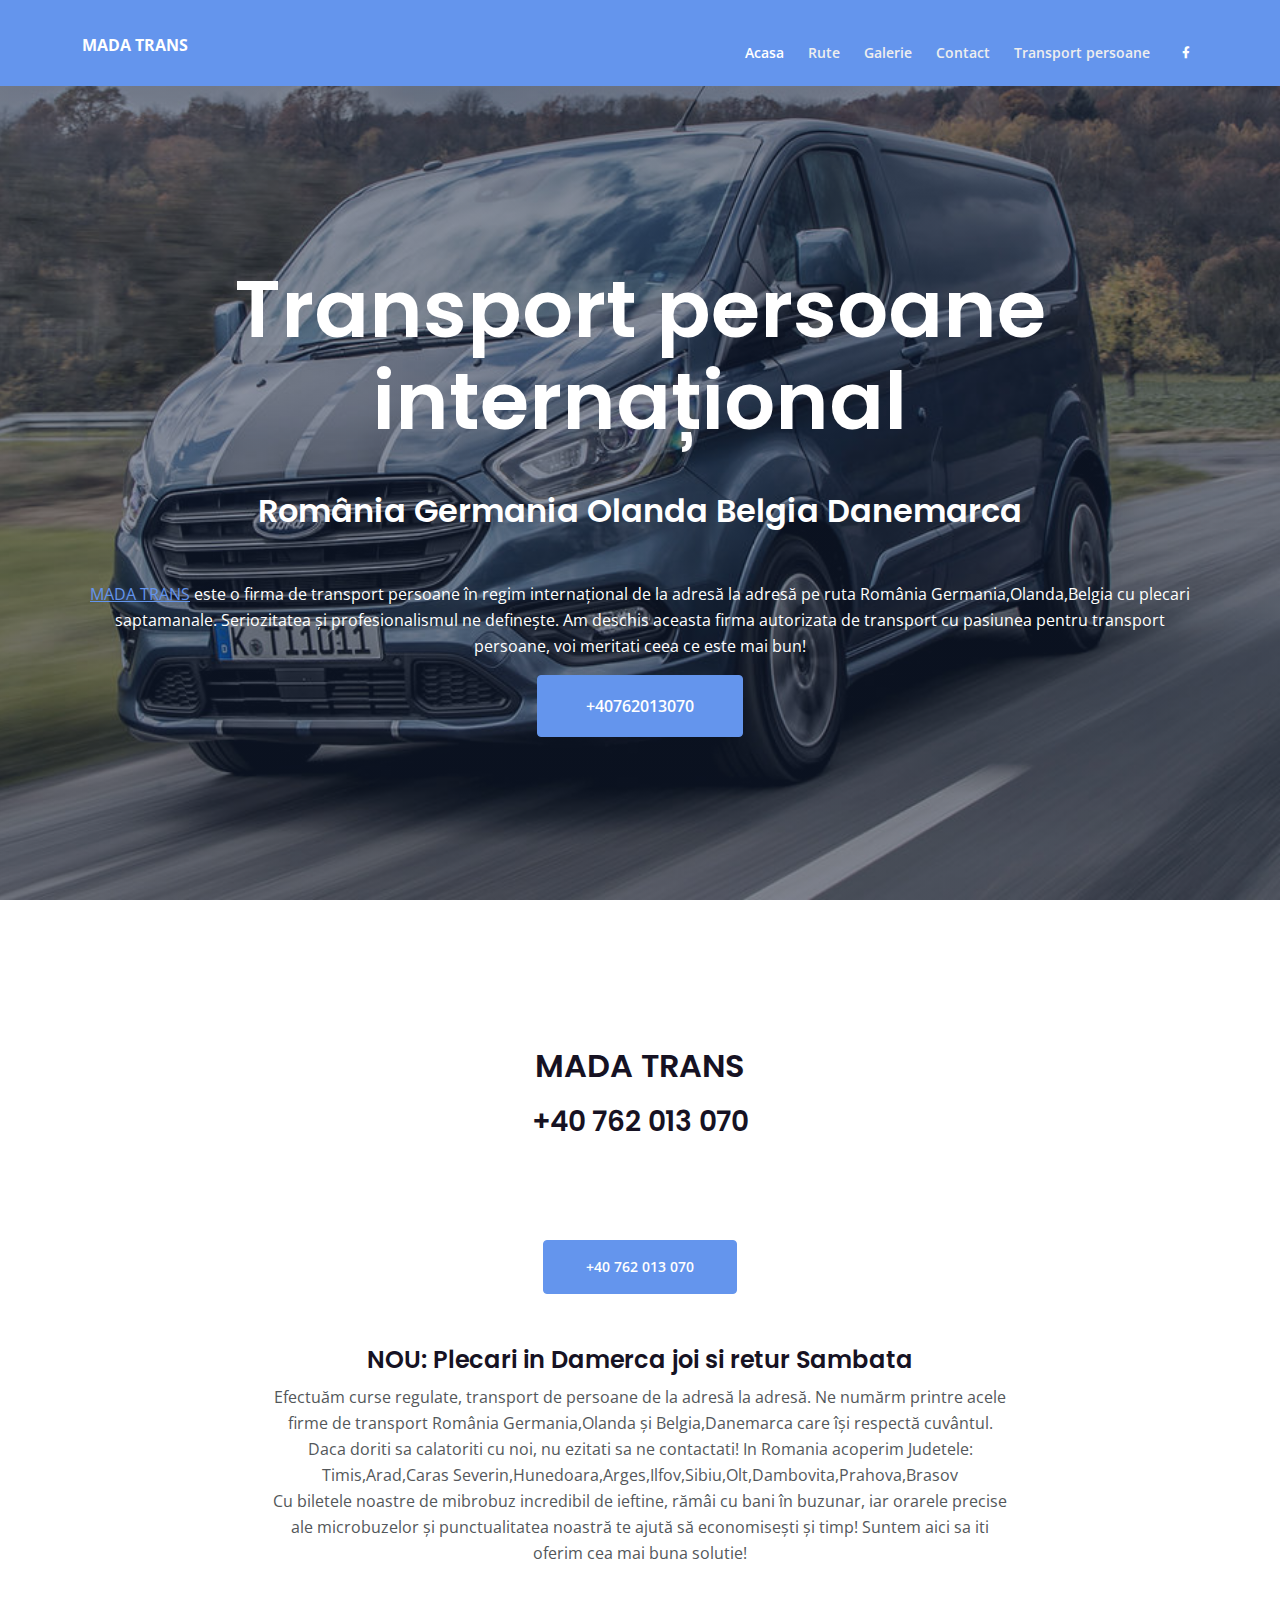
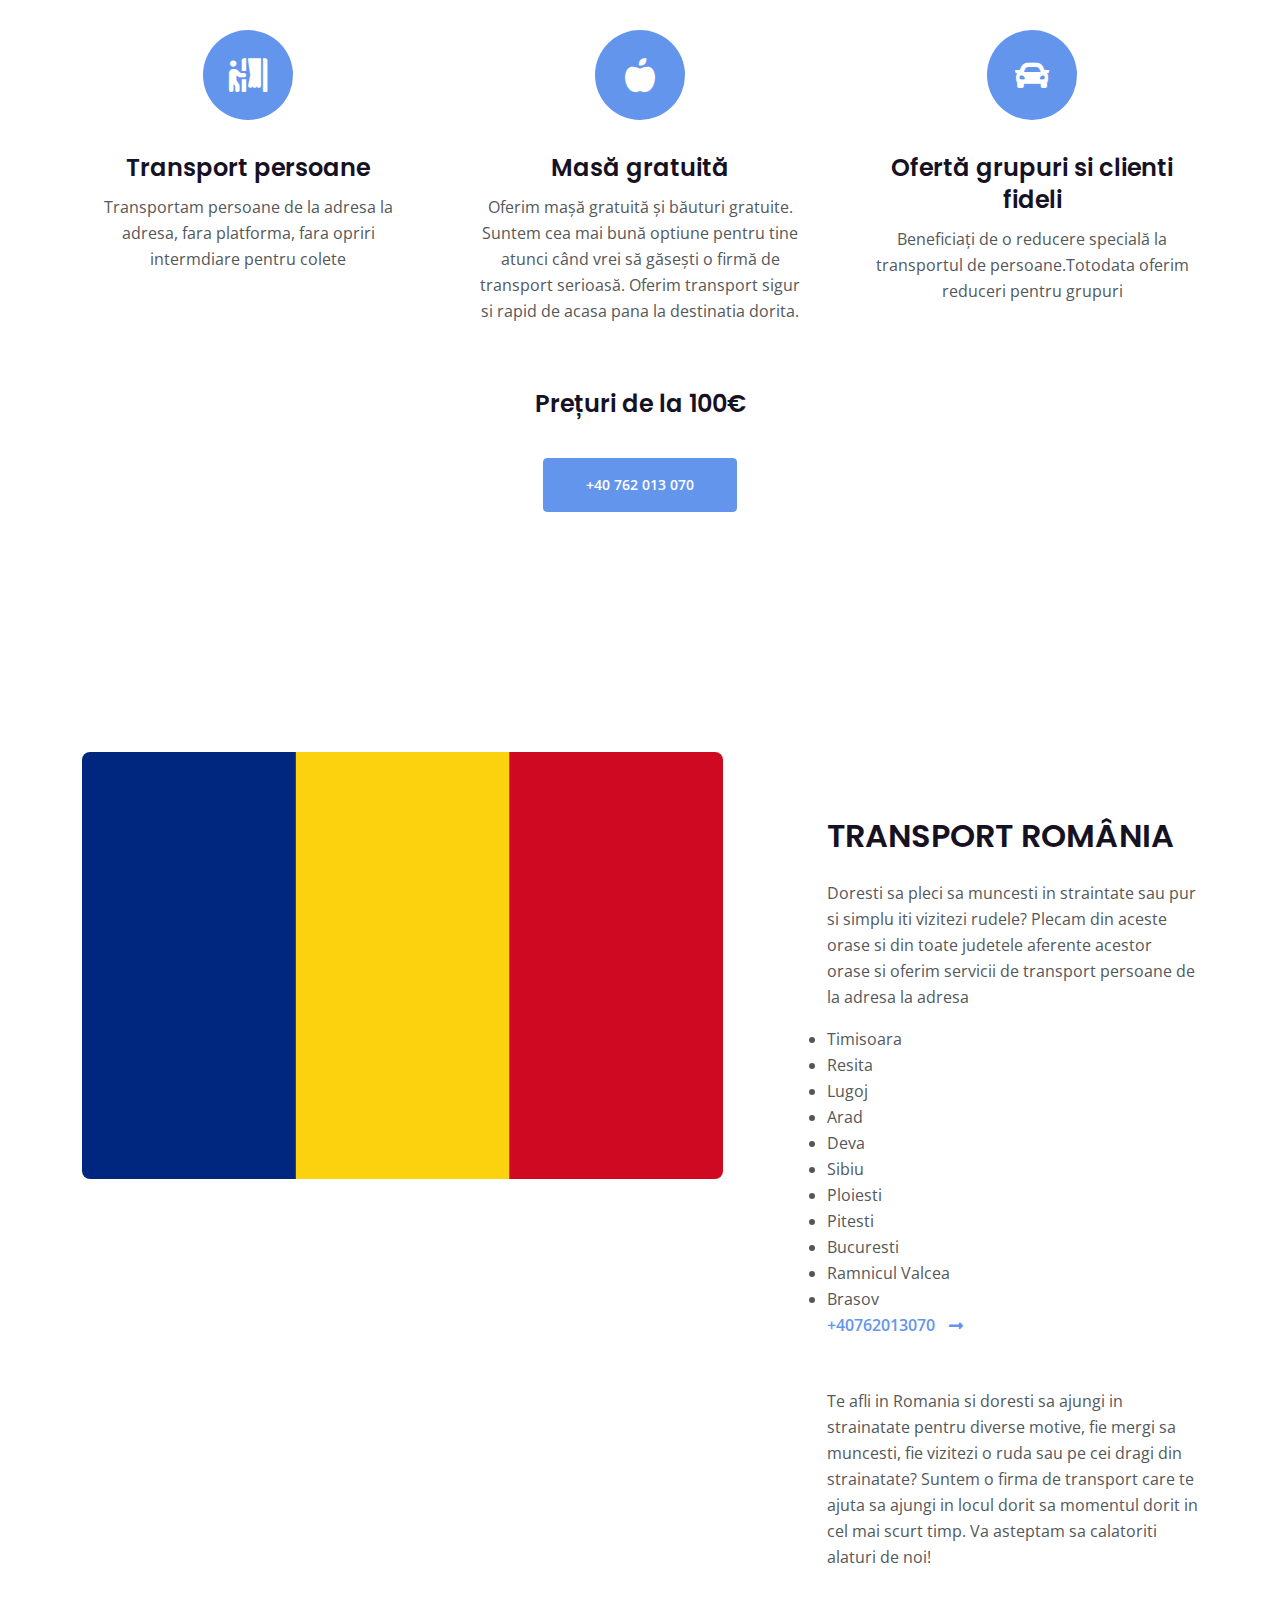
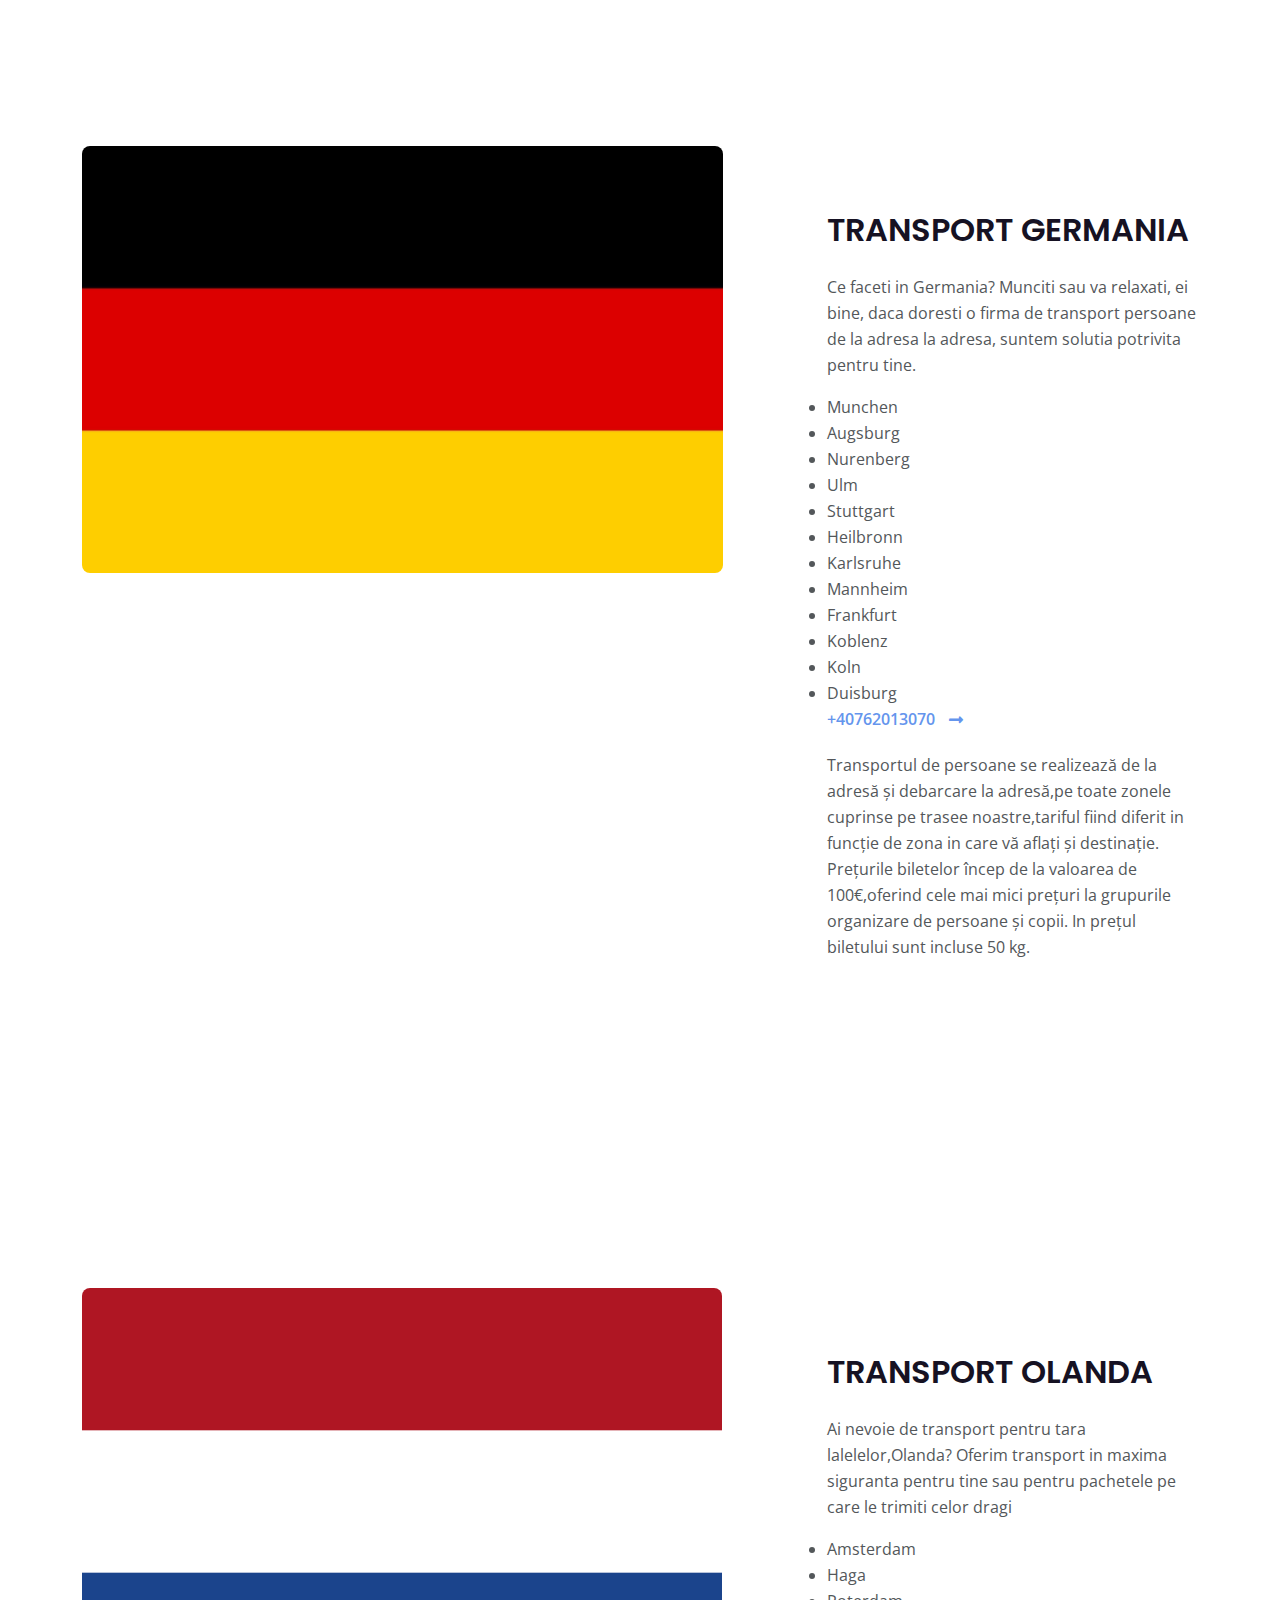
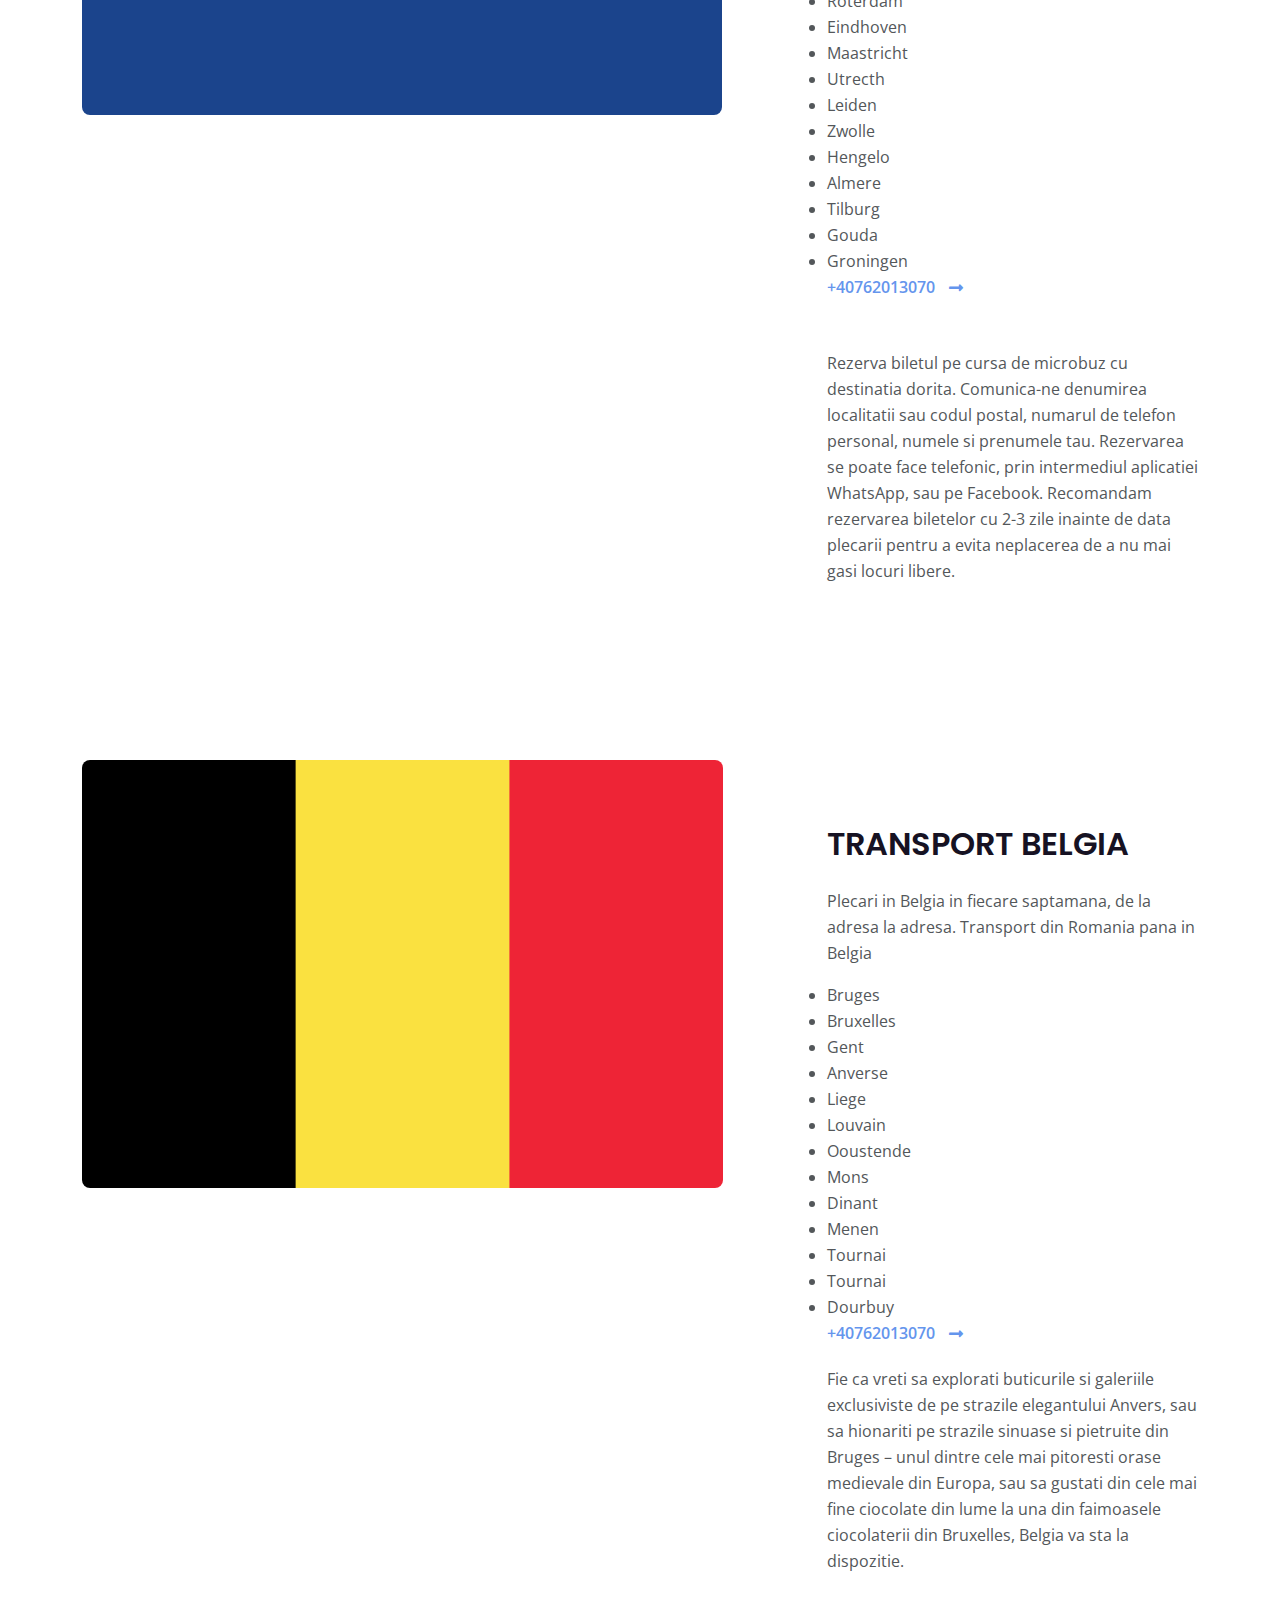
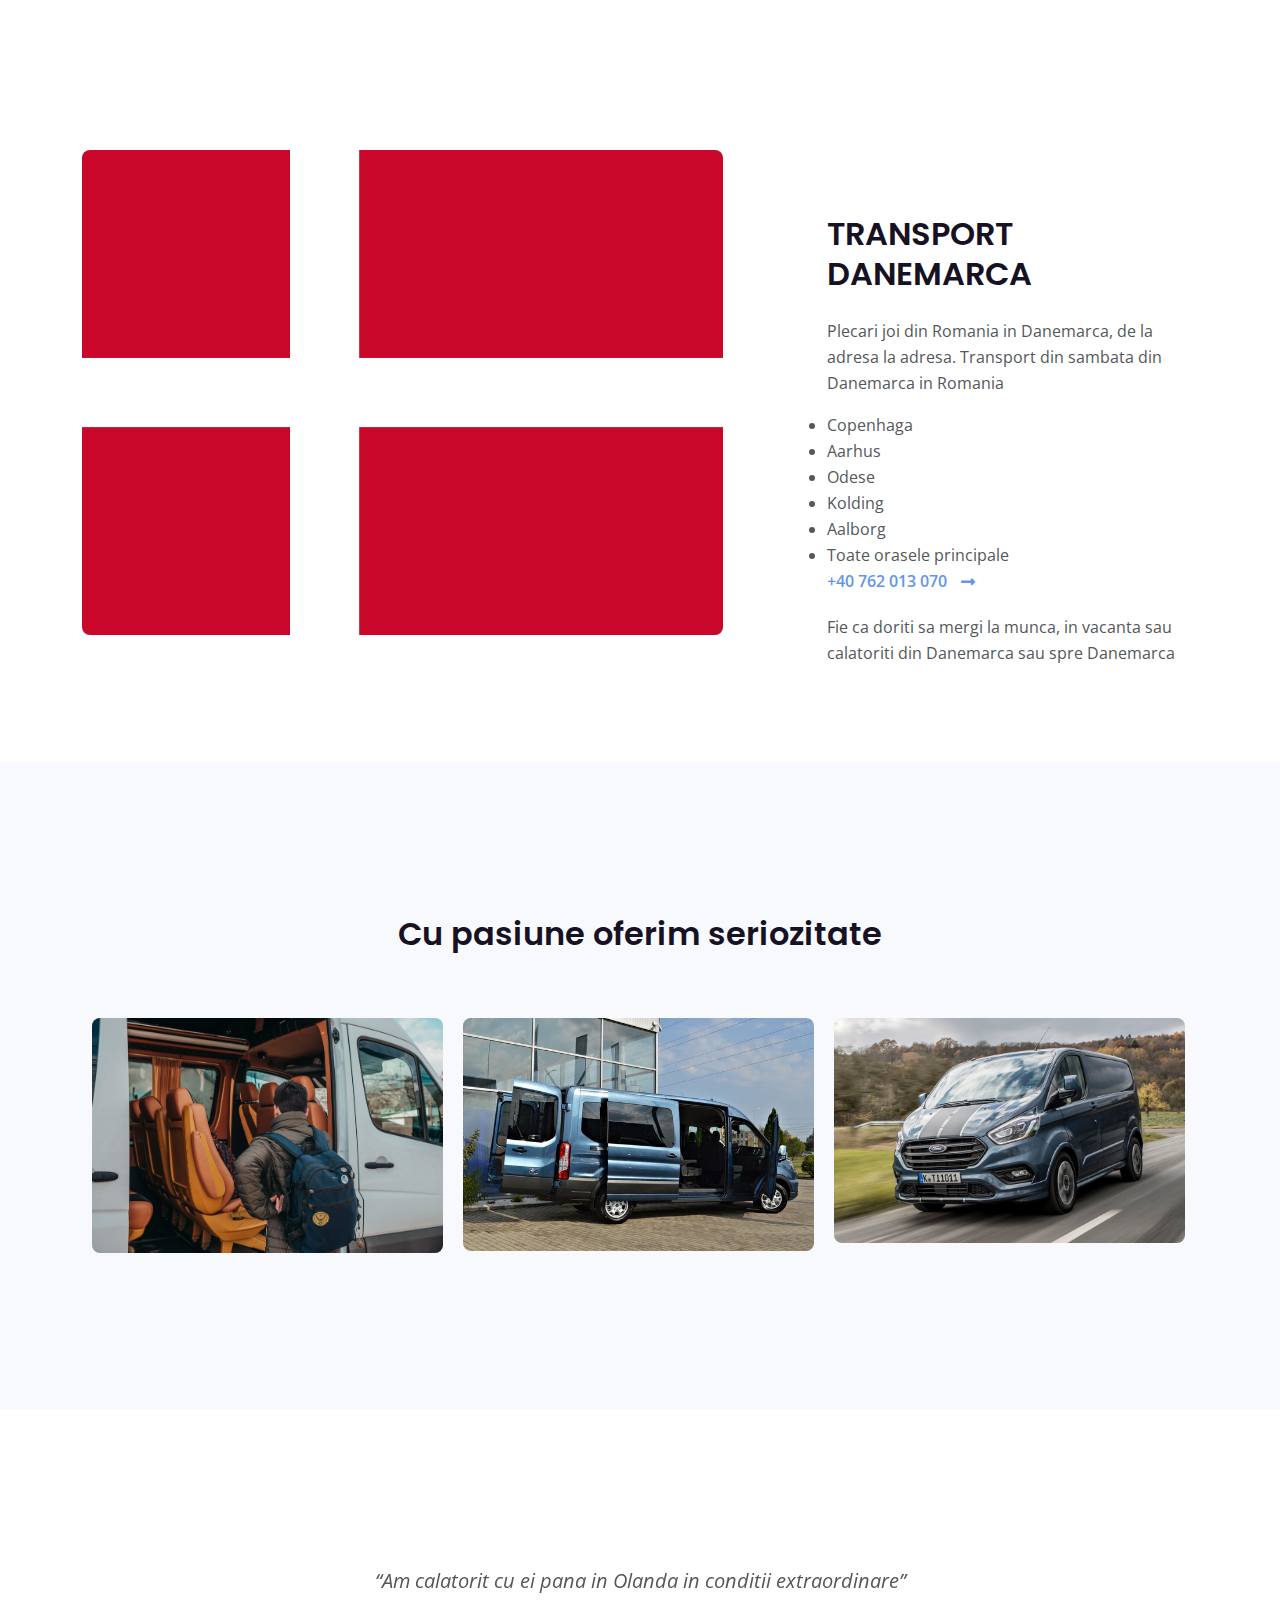
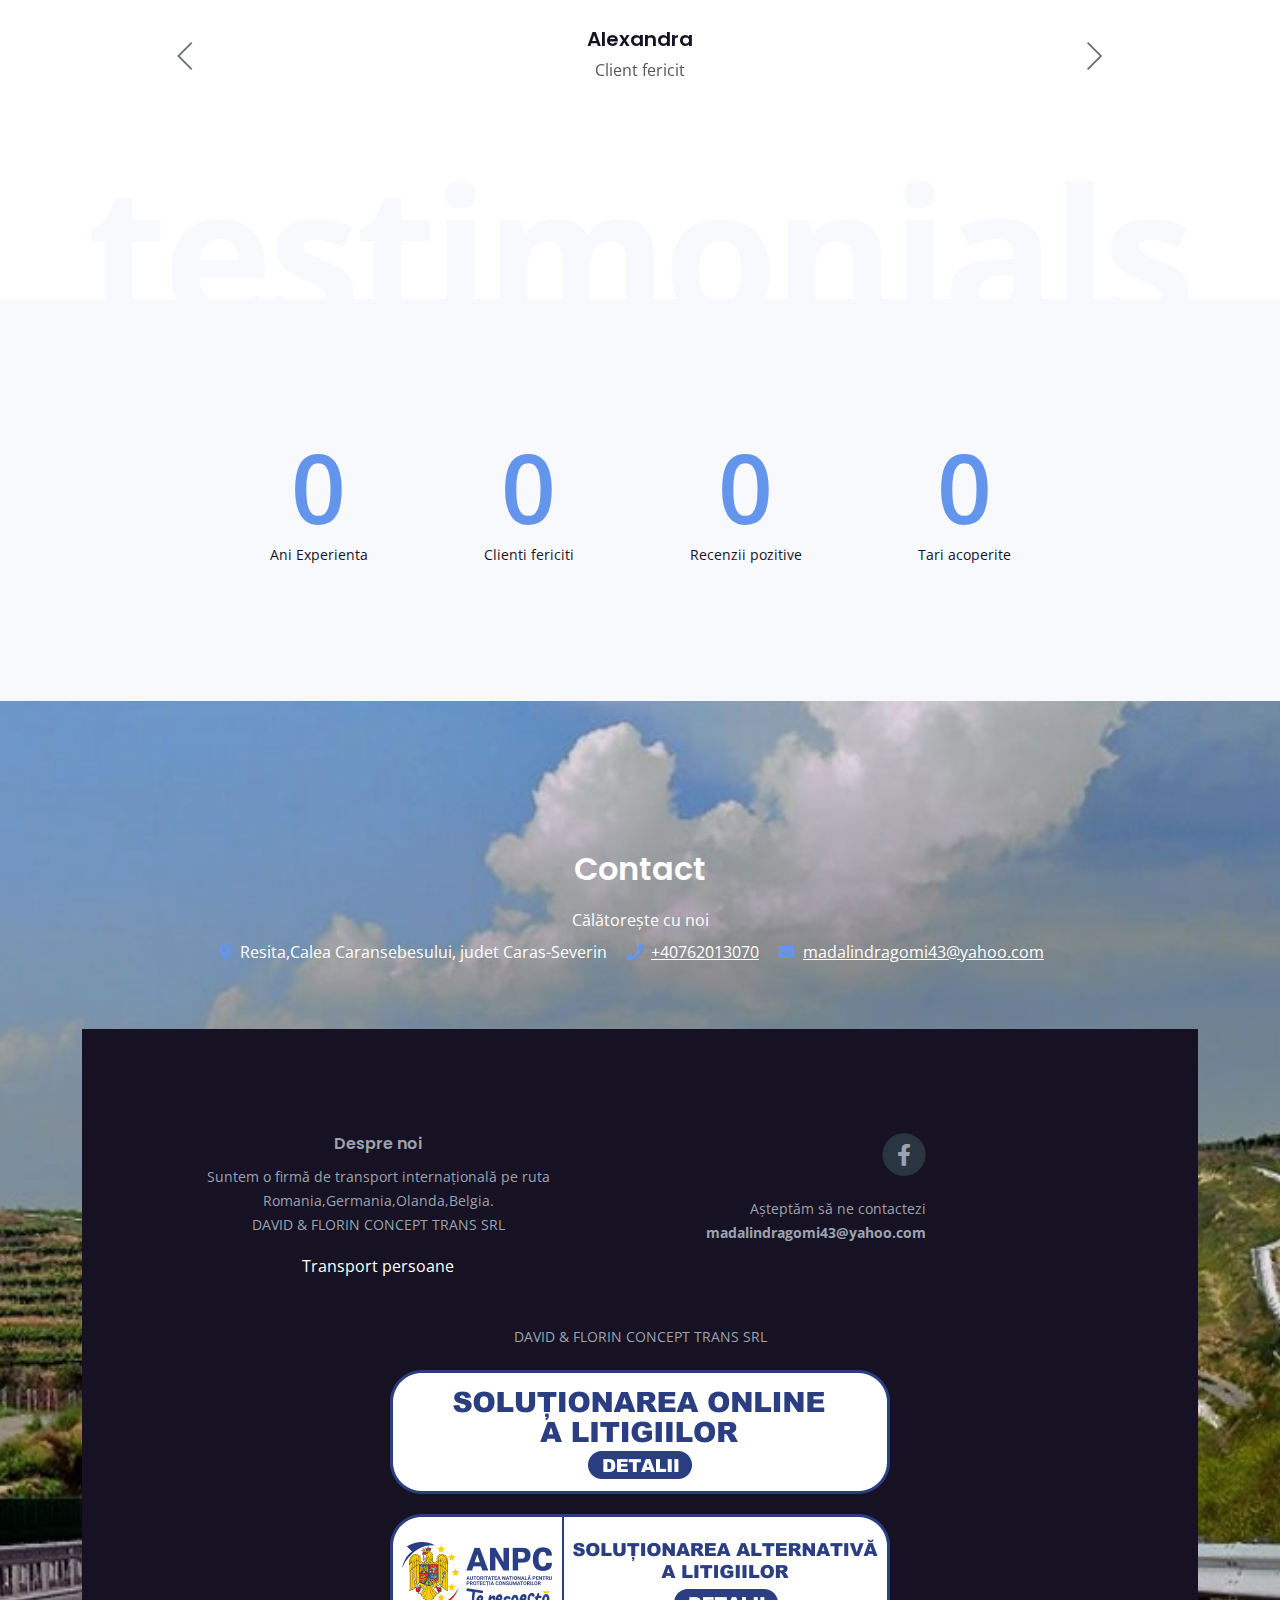
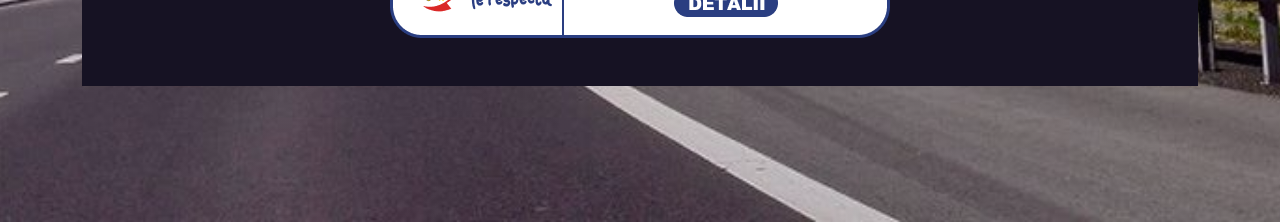
==== commit d972c3ad: "Update index.html" ====
--- a/index.html
+++ b/index.html
@@ -192,7 +192,7 @@
         <div class="row">
           <div class="col-lg-12">
             <h2 class="h2-heading">MADA TRANS</h2>
-            <h3 style="margin-bottom: 100px;">+40 763 967 941</h3>
+            <h3 style="margin-bottom: 100px;">+40 762 013 070</h3>
                 <a style="margin-bottom: 50px;" class="btn-solid-lg" href="tel:+40762013070">+40 762 013 070</a>
             <h4>NOU: Plecari in Damerca joi si retur Sambata</h4>
          
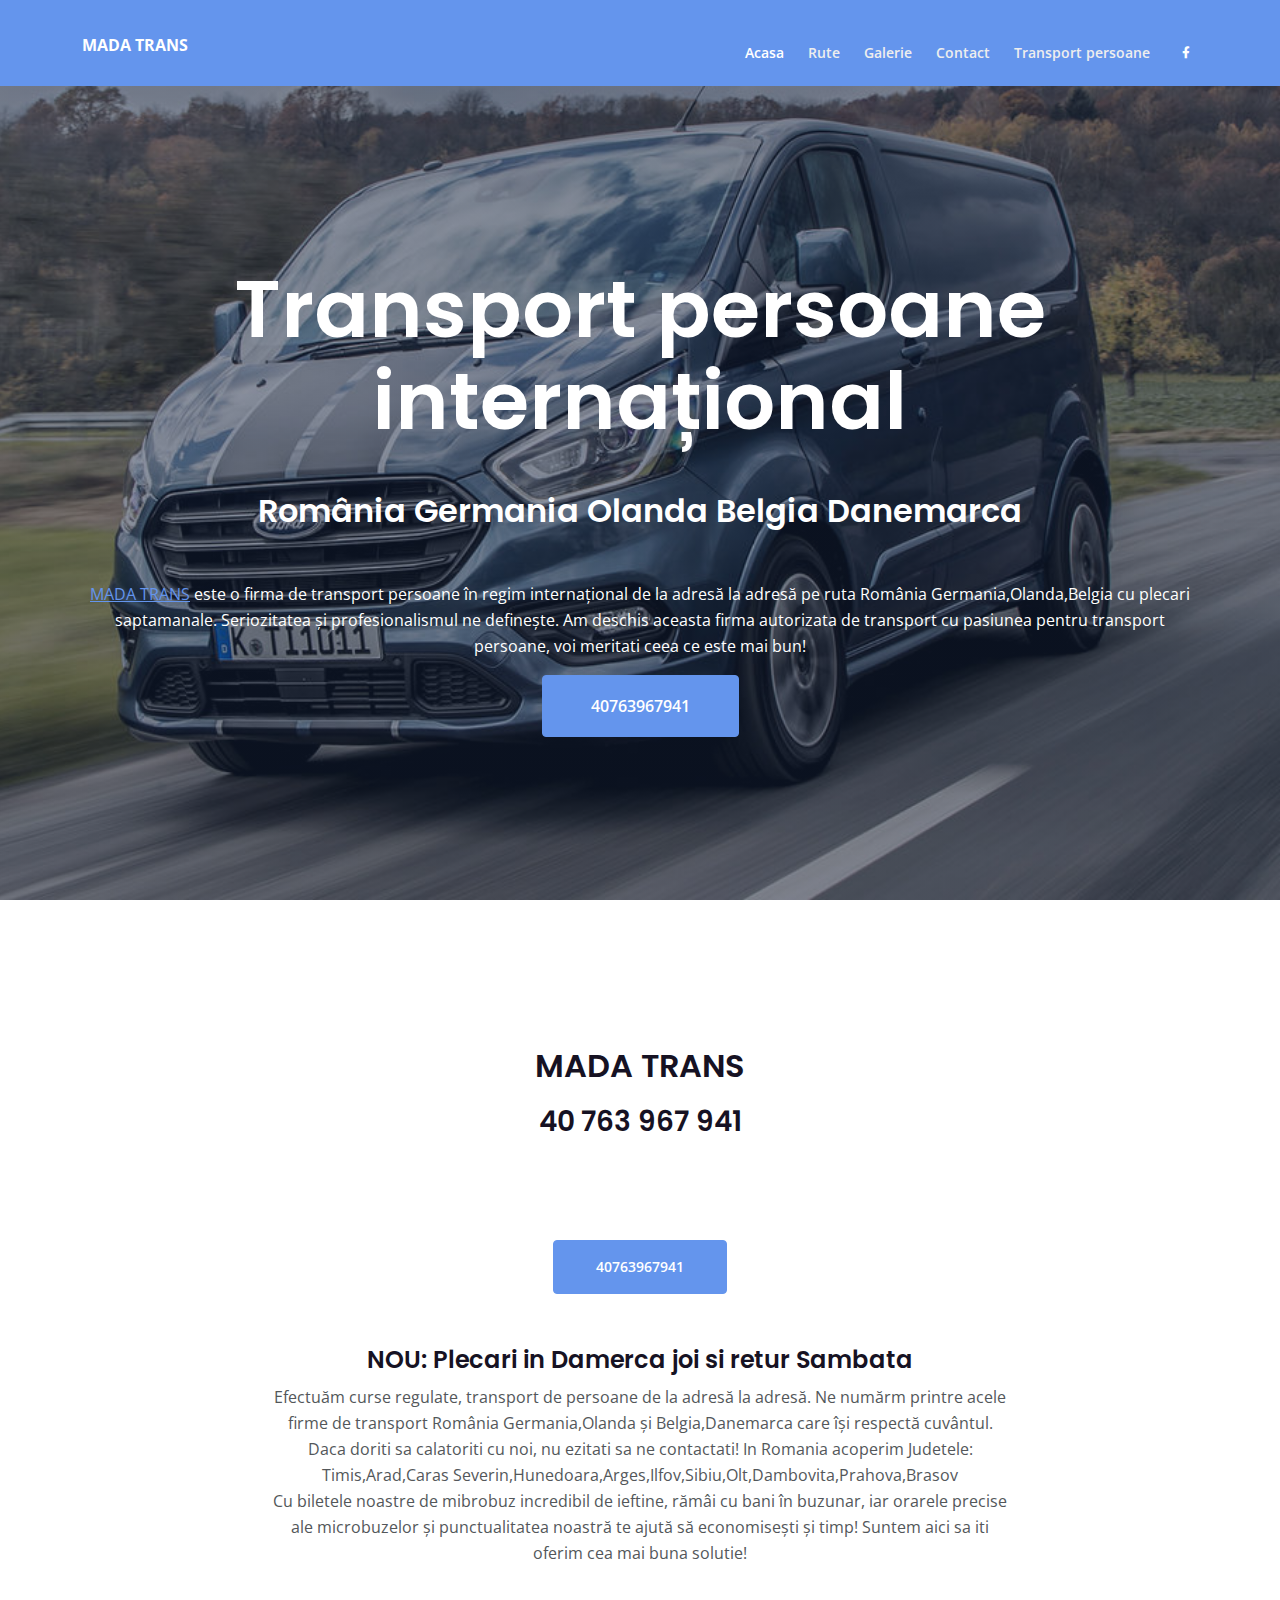
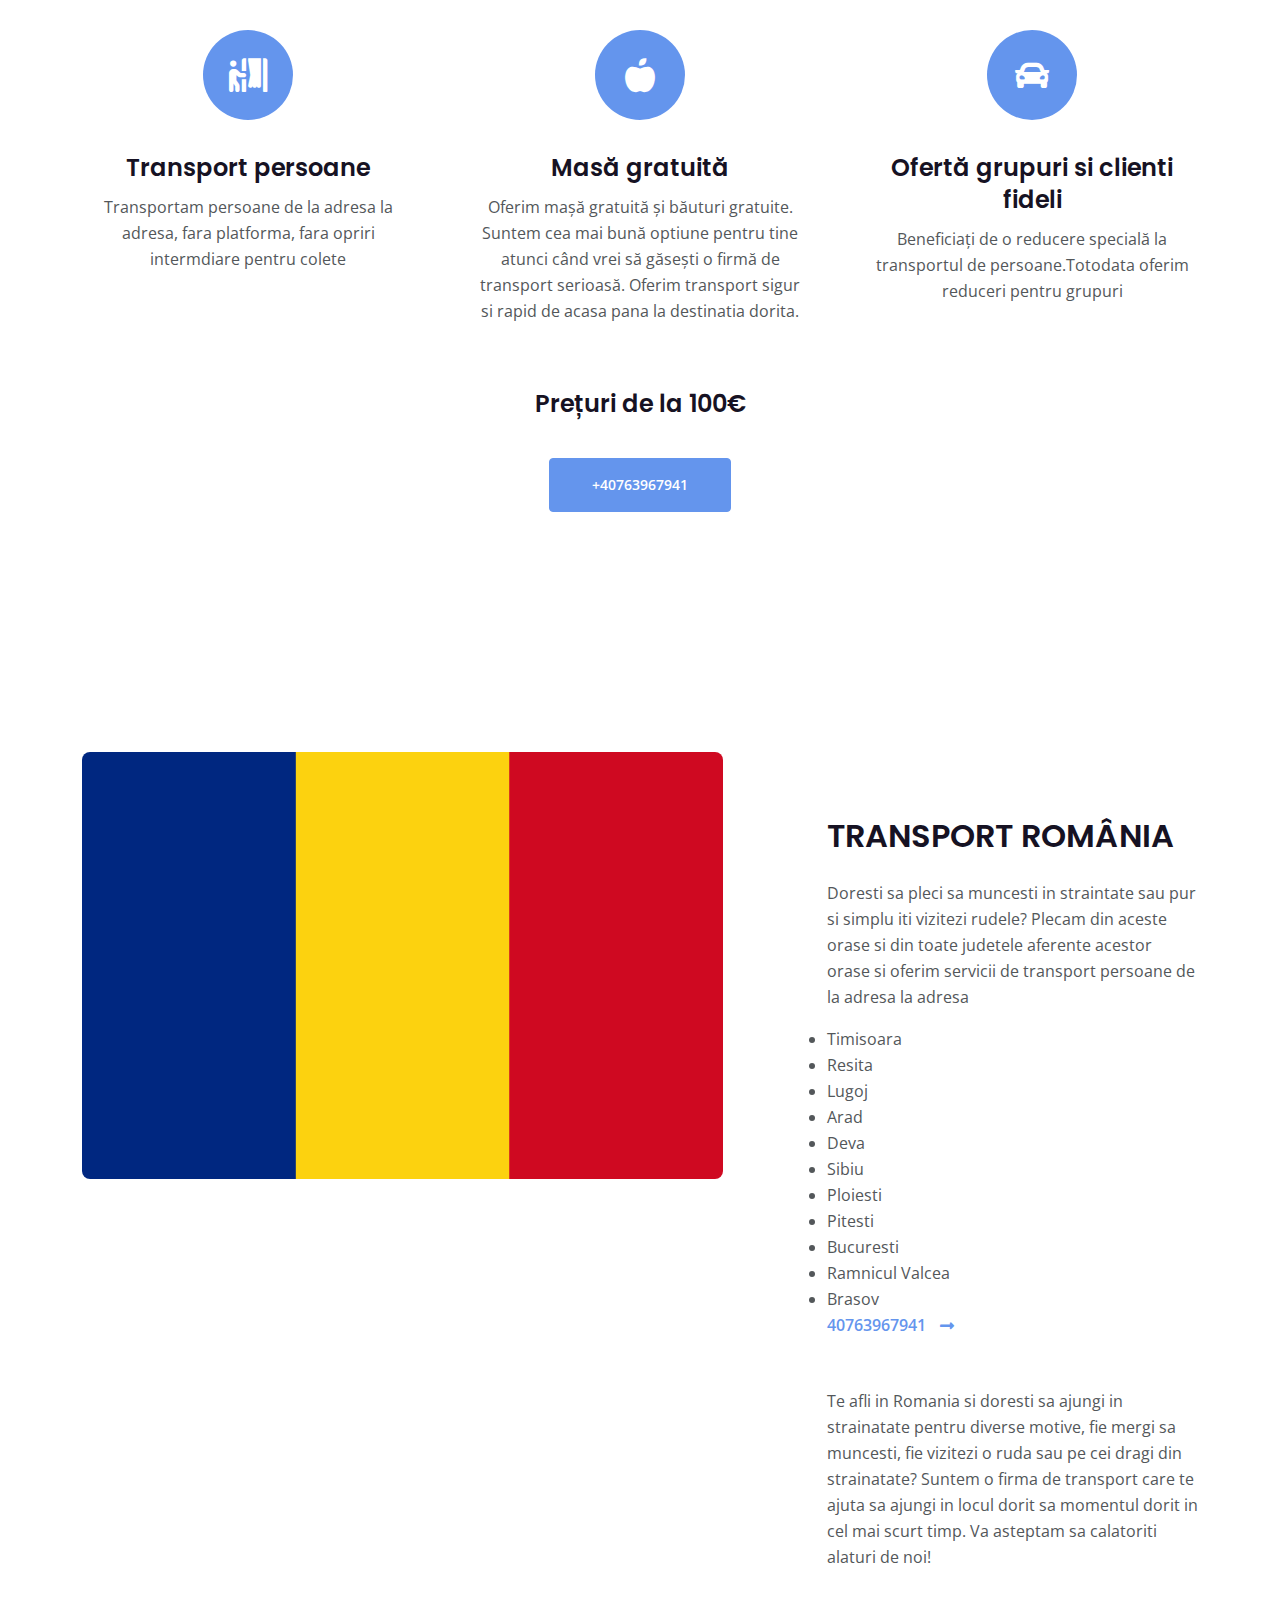
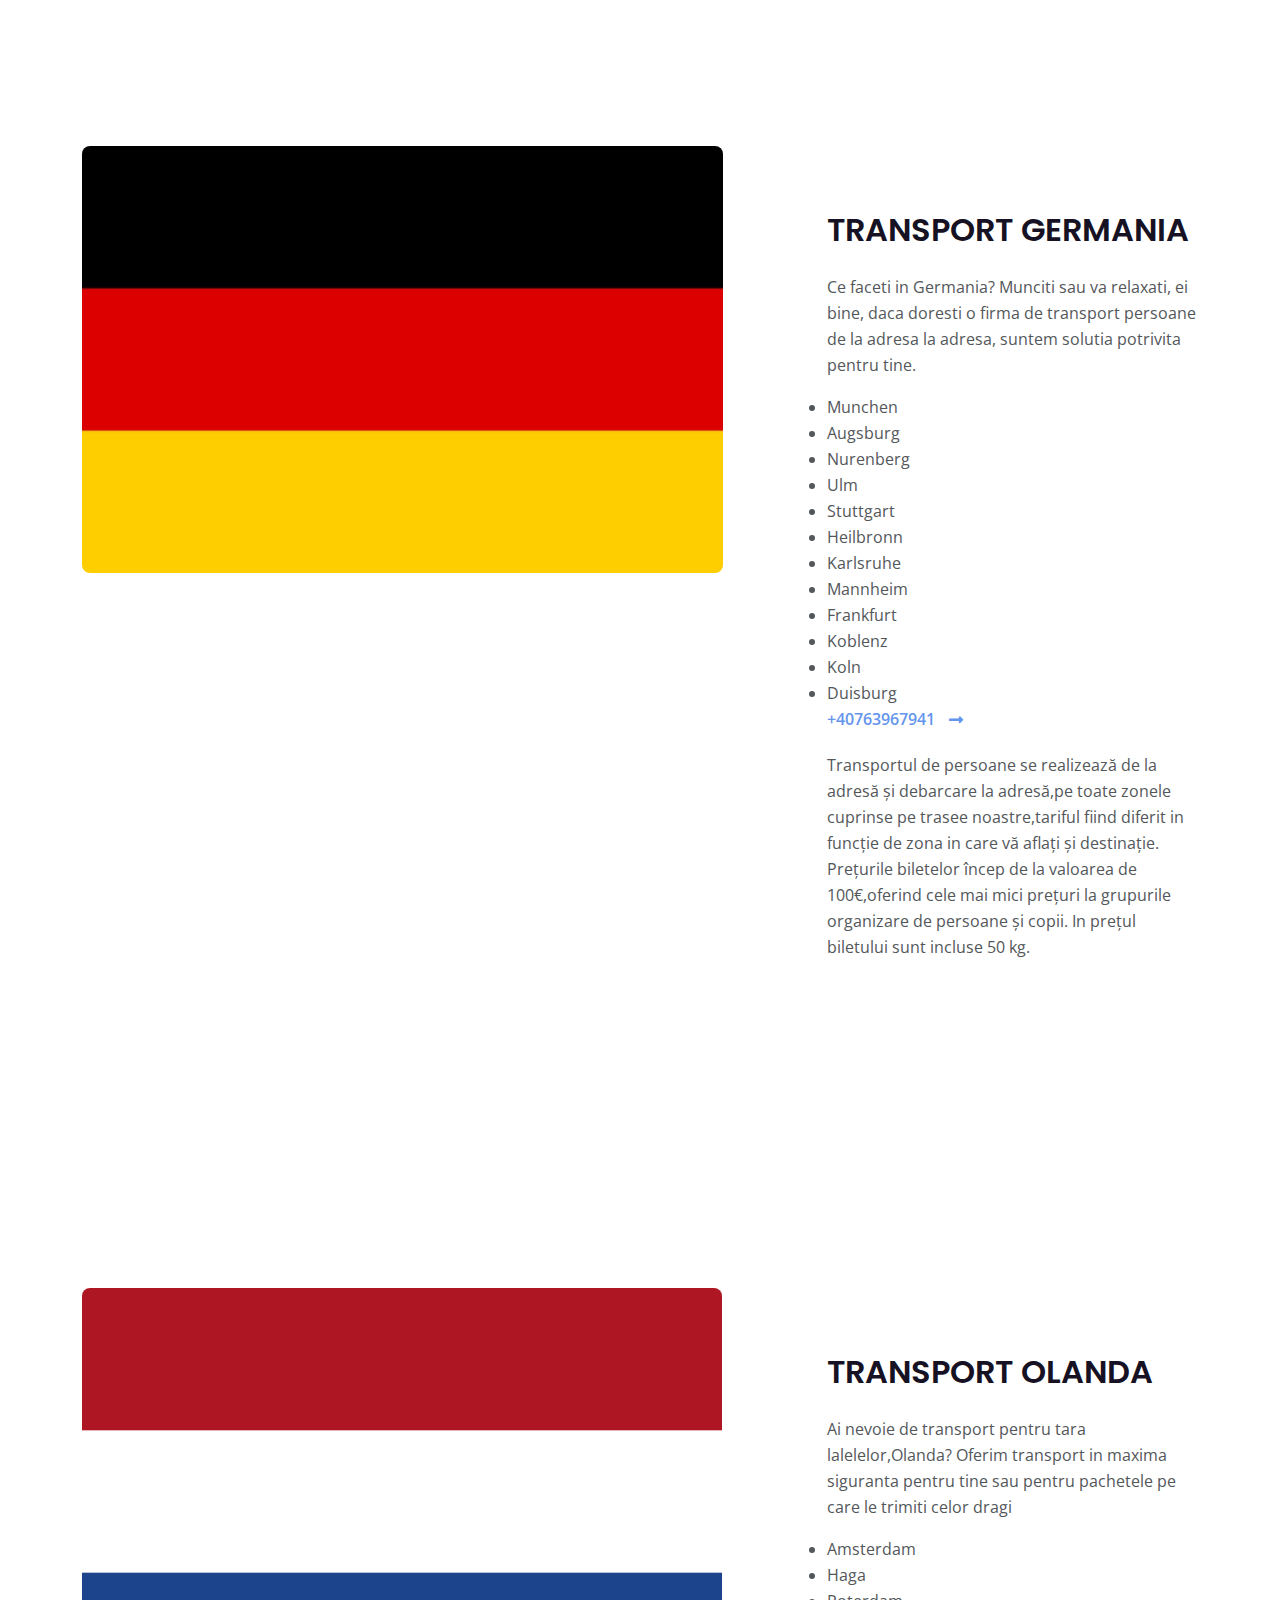
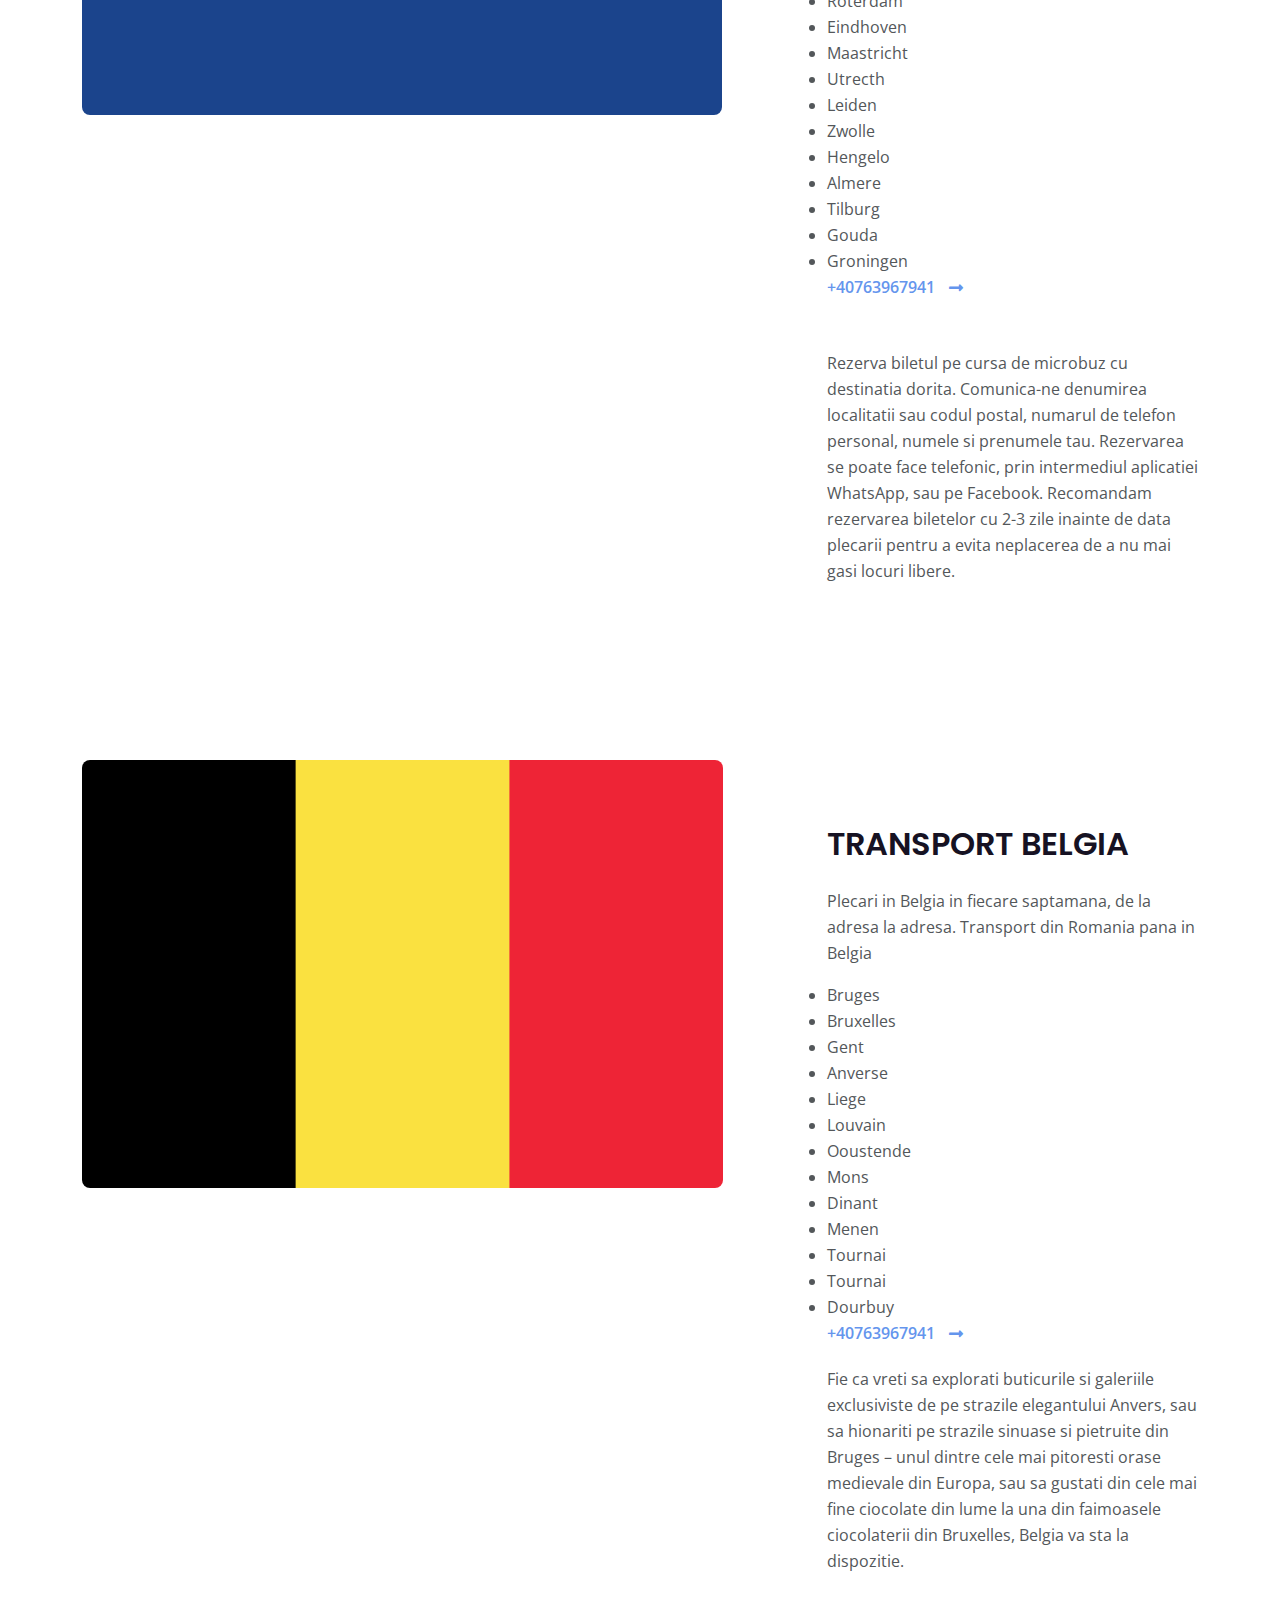
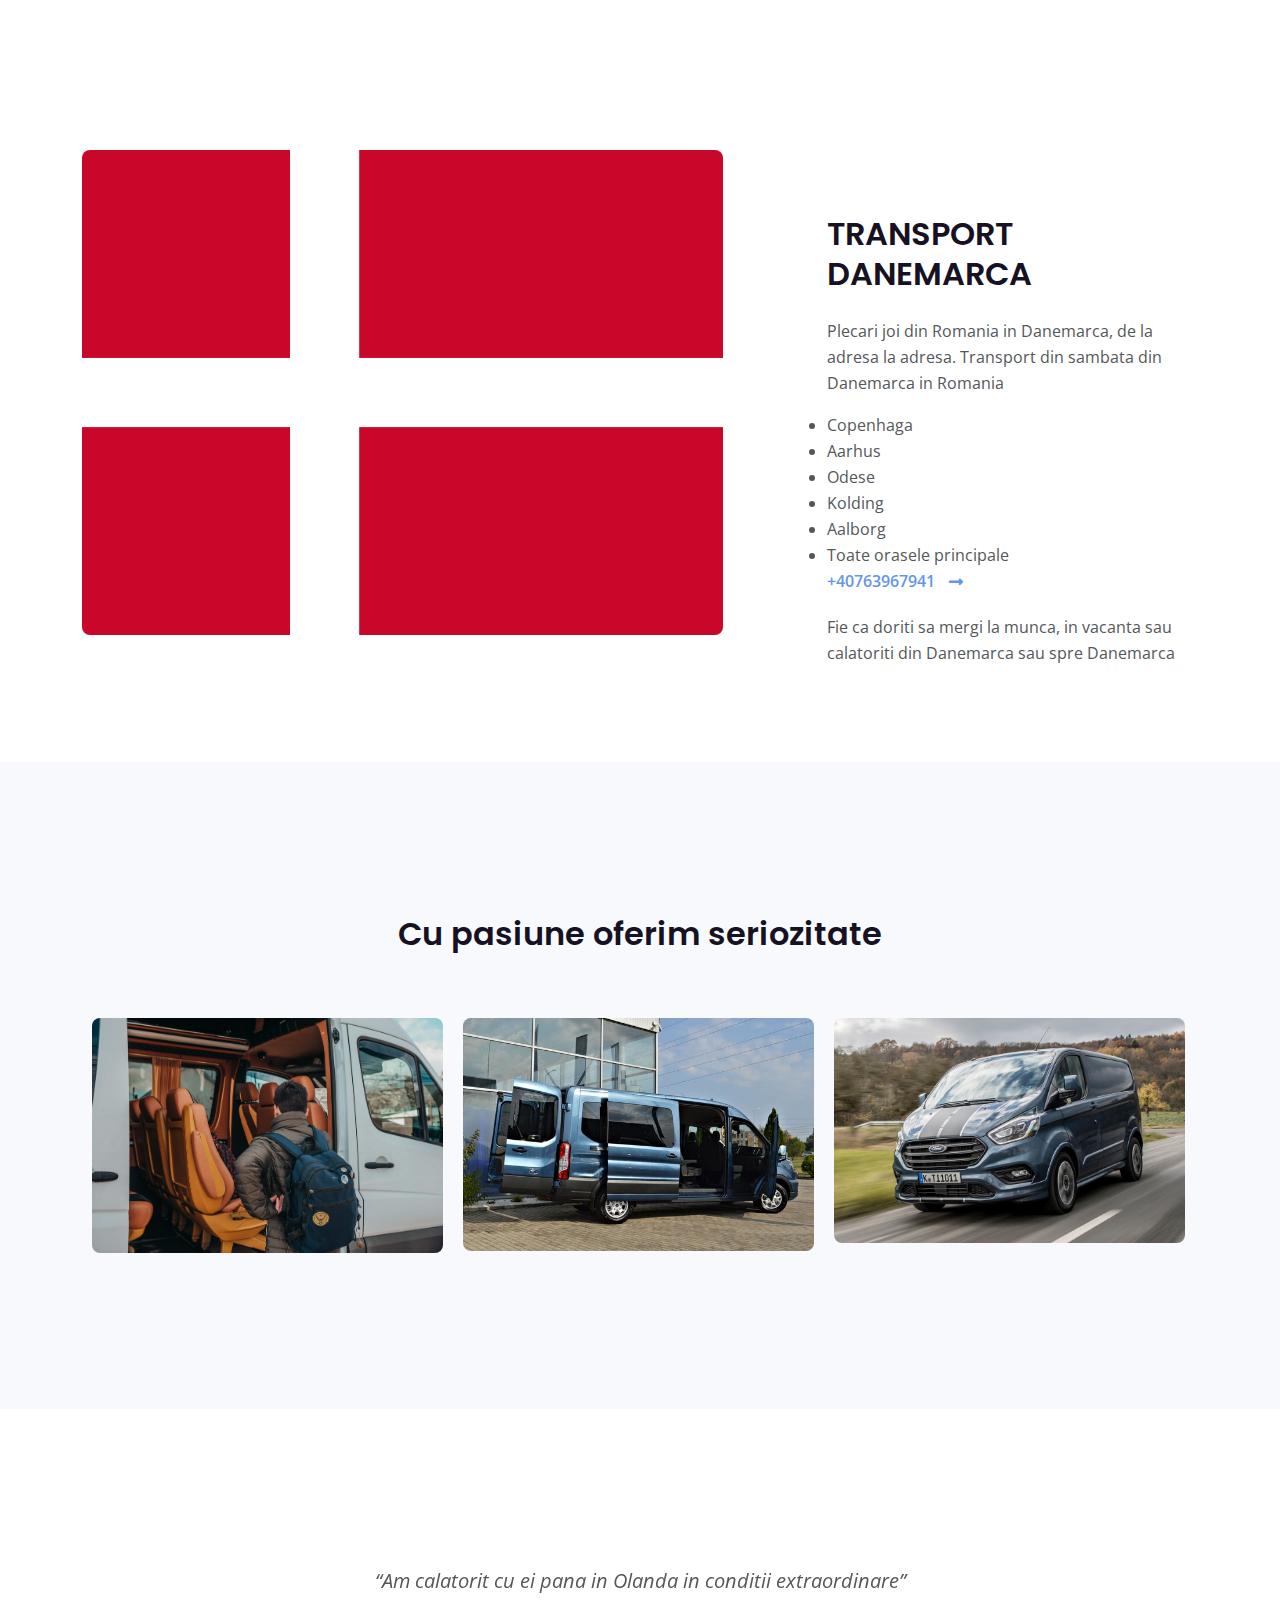
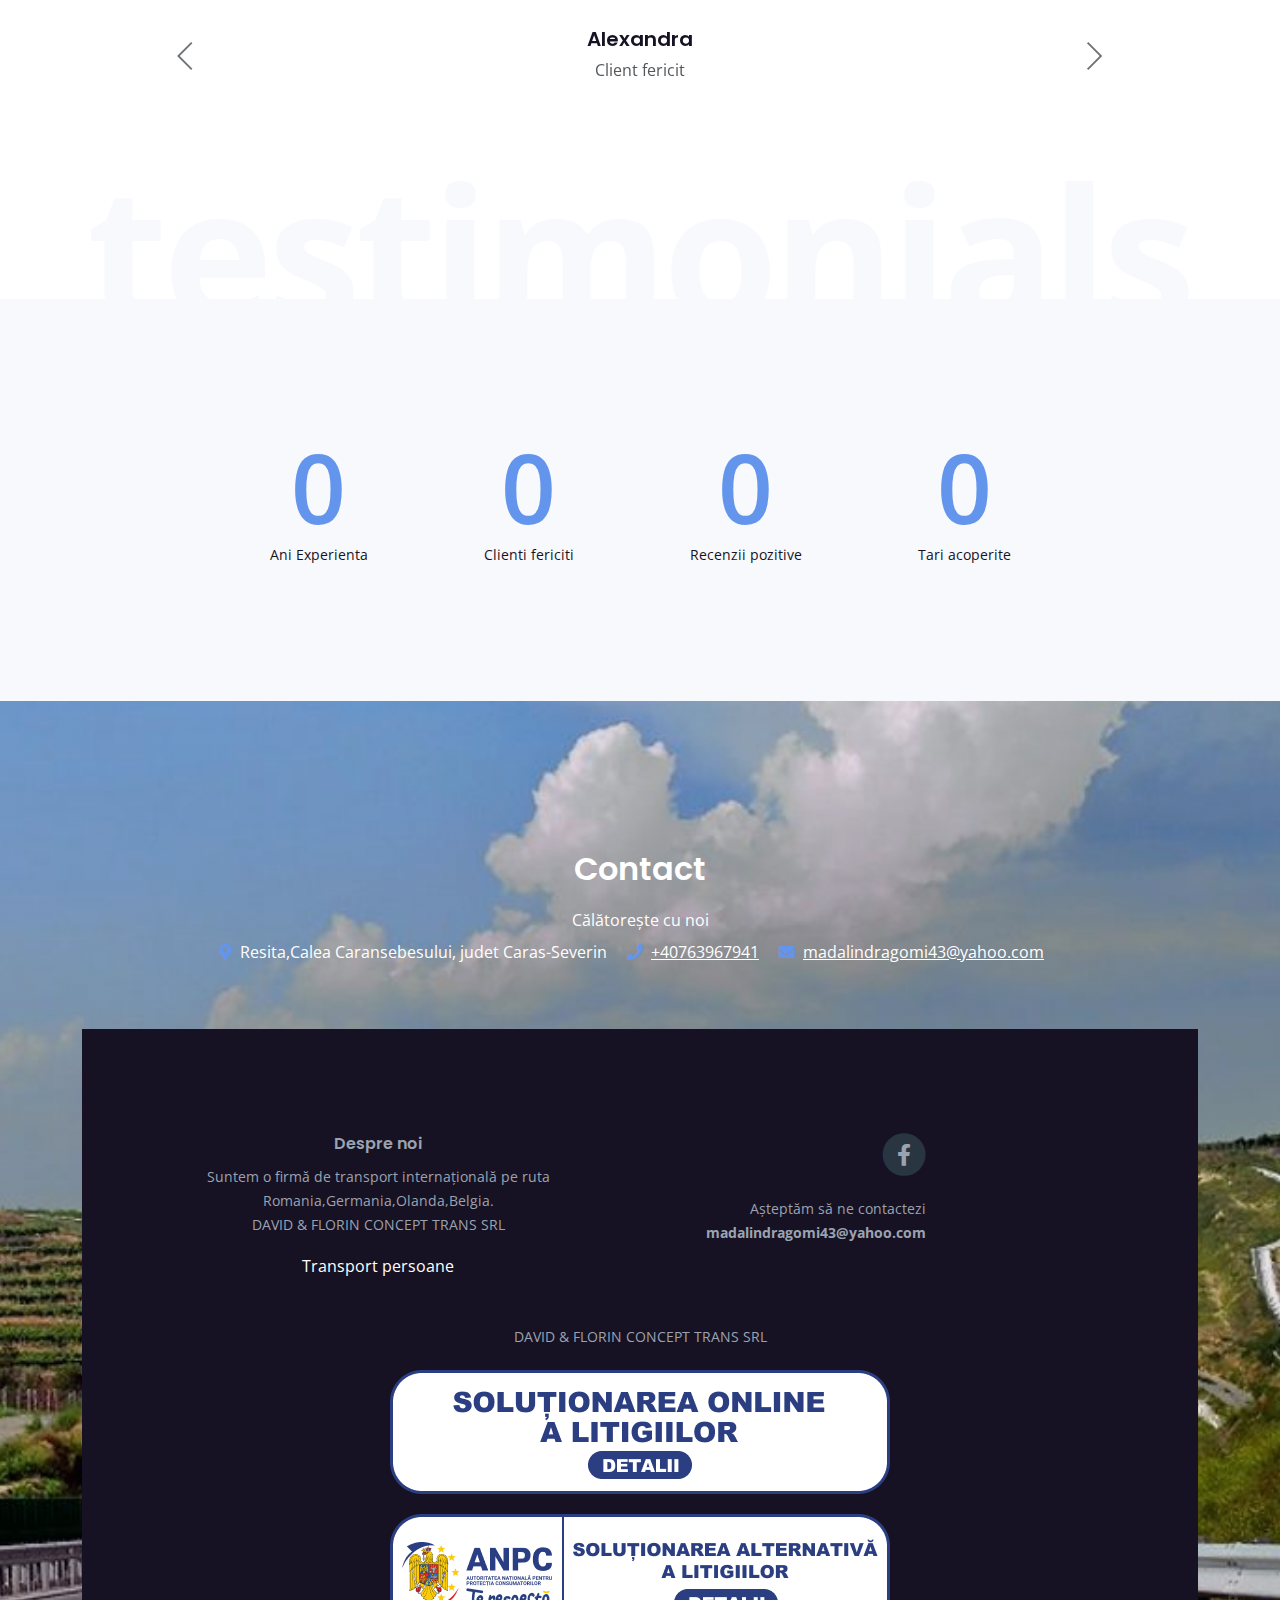
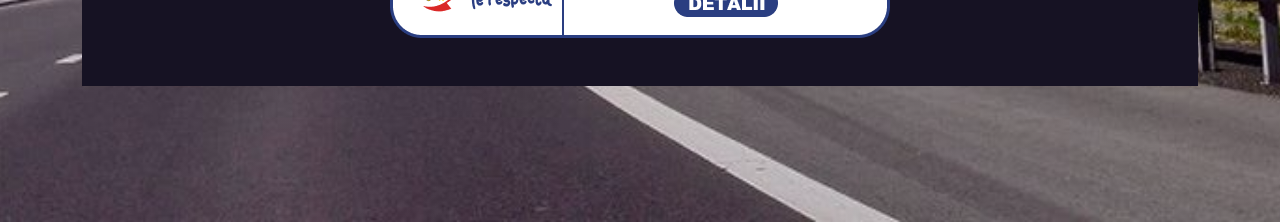
==== commit ddc1a7c0: "Update index.html" ====
--- a/index.html
+++ b/index.html
@@ -167,7 +167,7 @@
                 România Germania Olanda Belgia Danemarca
               </h2>
               <p style="color:white;"><a style="color:#6495ed" href="https://madatransportpersoane.com">MADA TRANS</a> este o firma de transport persoane în regim internațional de la adresă la adresă pe ruta România Germania,Olanda,Belgia cu plecari saptamanale. Seriozitatea și profesionalismul ne definește. Am deschis aceasta firma autorizata de transport cu pasiunea pentru transport persoane, voi meritati ceea ce este mai bun!</p>
-              <a class="btn-solid-lg" href="tel:+40762013070">+40762013070</a>
+              <a class="btn-solid-lg" href="tel:+40763967941">40763967941</a>
             </div>
             <!-- end of col -->
           </div>
@@ -192,8 +192,8 @@
         <div class="row">
           <div class="col-lg-12">
             <h2 class="h2-heading">MADA TRANS</h2>
-            <h3 style="margin-bottom: 100px;">+40 762 013 070</h3>
-                <a style="margin-bottom: 50px;" class="btn-solid-lg" href="tel:+40762013070">+40 762 013 070</a>
+            <h3 style="margin-bottom: 100px;">40 763 967 941</h3>
+                <a style="margin-bottom: 50px;" class="btn-solid-lg" href="tel:+40763967941">40763967941</a>
             <h4>NOU: Plecari in Damerca joi si retur Sambata</h4>
          
             <p class="p-heading">
@@ -254,7 +254,7 @@
         <!-- end of row -->
       </div>
       <h4>Prețuri de la 100€</h4>
-       <a style="margin-top:30px" class="btn-solid-lg" href="tel:+40762013070">+40 762 013 070</a>
+       <a style="margin-top:30px" class="btn-solid-lg" href="tel:+40763967941">+40763967941</a>
       <!-- end of container -->
     </div>
     <!-- end of cards-1 -->
@@ -290,8 +290,8 @@
    <li>Ramnicul Valcea</li>
    <li>Brasov</li>
 
-            <a class="read-more no-line green" href="tel:+40762013070"
-              >+40762013070 <span class="fas fa-long-arrow-alt-right"></span
+            <a class="read-more no-line green" href="tel:+40763967941"
+              >40763967941 <span class="fas fa-long-arrow-alt-right"></span
             ></a>
             <p style="margin-top: 50px;">Te afli in Romania si doresti sa ajungi in strainatate pentru diverse motive, fie mergi sa muncesti, fie vizitezi o ruda sau pe cei dragi din strainatate? Suntem o firma de transport care te ajuta sa ajungi in locul dorit sa momentul dorit in cel mai scurt timp. Va asteptam sa calatoriti alaturi de noi!</p>
           </div>
@@ -334,8 +334,8 @@
           <li>Koblenz</li>
           <li>Koln</li>
           <li>Duisburg</li>
-                 <a class="read-more no-line green" href="tel:+40762013070"
-              >+40762013070 <span class="fas fa-long-arrow-alt-right"></span
+                 <a class="read-more no-line green" href="tel:+40763967941"
+              >+40763967941 <span class="fas fa-long-arrow-alt-right"></span
             ></a>
              <p style="margin-top:20px">Transportul de persoane se realizează de la adresă și debarcare la adresă,pe toate zonele cuprinse pe trasee noastre,tariful fiind diferit in funcție de zona in care vă aflați și destinație. Prețurile biletelor încep de la valoarea de 100€,oferind cele mai mici prețuri la grupurile organizare de persoane și copii. In prețul biletului sunt incluse 50 kg.</p>
           </div>
@@ -381,8 +381,8 @@
                    <li>Tilburg</li>
                    <li>Gouda</li>
                    <li>Groningen</li>
-                  <a class="read-more no-line green" href="tel:+40762013070"
-              >+40762013070 <span class="fas fa-long-arrow-alt-right"></span
+                  <a class="read-more no-line green" href="tel:+40763967941"
+              >+40763967941 <span class="fas fa-long-arrow-alt-right"></span
             ></a>
               <p style="margin-top: 50px;">Rezerva biletul pe cursa de microbuz cu destinatia dorita. Comunica-ne denumirea localitatii sau codul postal, numarul de telefon personal, numele si prenumele tau. Rezervarea se poate face telefonic, prin intermediul aplicatiei WhatsApp, sau pe Facebook. Recomandam rezervarea biletelor cu 2-3 zile inainte de data plecarii pentru a evita neplacerea de a nu mai gasi locuri libere.</p>
             </div>
@@ -429,8 +429,8 @@
              <li>Tournai</li>
              <li>Tournai</li>
              <li>Dourbuy</li>
-                   <a class="read-more no-line green" href="tel:+40762013070"
-              >+40762013070 <span class="fas fa-long-arrow-alt-right"></span
+                   <a class="read-more no-line green" href="tel:+40763967941"
+              >+40763967941 <span class="fas fa-long-arrow-alt-right"></span
             ></a>
               <p style="margin-top: 20px;">Fie ca vreti sa explorati buticurile si galeriile exclusiviste de pe strazile elegantului Anvers, sau sa hionariti pe strazile sinuase si pietruite din Bruges – unul dintre cele mai pitoresti orase medievale din Europa, sau sa gustati din cele mai fine ciocolate din lume la una din faimoasele ciocolaterii din Bruxelles, Belgia va sta la dispozitie.</p>
             </div>
@@ -466,8 +466,8 @@
               <li>Kolding</li>
               <li>Aalborg</li>
               <li>Toate orasele principale</li>
-                   <a class="read-more no-line green" href="tel:+40762013070"
-              >+40 762 013 070 <span class="fas fa-long-arrow-alt-right"></span
+                   <a class="read-more no-line green" href="tel:+40763967941"
+              >+40763967941 <span class="fas fa-long-arrow-alt-right"></span
             ></a>
               <p style="margin-top: 20px;">Fie ca doriti sa mergi la munca, in vacanta sau calatoriti din Danemarca sau spre Danemarca</p>
             </div>
@@ -708,8 +708,8 @@
                 <i class="fas fa-map-marker-alt"></i> &nbsp;Resita,Calea Caransebesului, judet Caras-Severin
               </li>
               <li>
-                <i class="fas fa-phone"></i> &nbsp;<a href="tel:+40762013070"
-                  >+40762013070</a
+                <i class="fas fa-phone"></i> &nbsp;<a href="tel:+40763967941"
+                  >+40763967941</a
                 >
               </li>
               <li>
@@ -819,7 +819,7 @@
 <script type="text/javascript">
     (function () {
         var options = {
-            whatsapp: "+40762013070", // WhatsApp number
+            whatsapp: "+40763967941", // WhatsApp number
             call_to_action: "WhatsApp!", // Call to action
             position: "right", // Position may be 'right' or 'left'
         };
@@ -833,7 +833,7 @@
      <script type="text/javascript">
     (function () {
         var options = {
-            call: "+40762013070", // Call phone number
+            call: "+40763967941", // Call phone number
             call_to_action: "Telefon", // Call to action
             position: "left", // Position may be 'right' or 'left'
         };
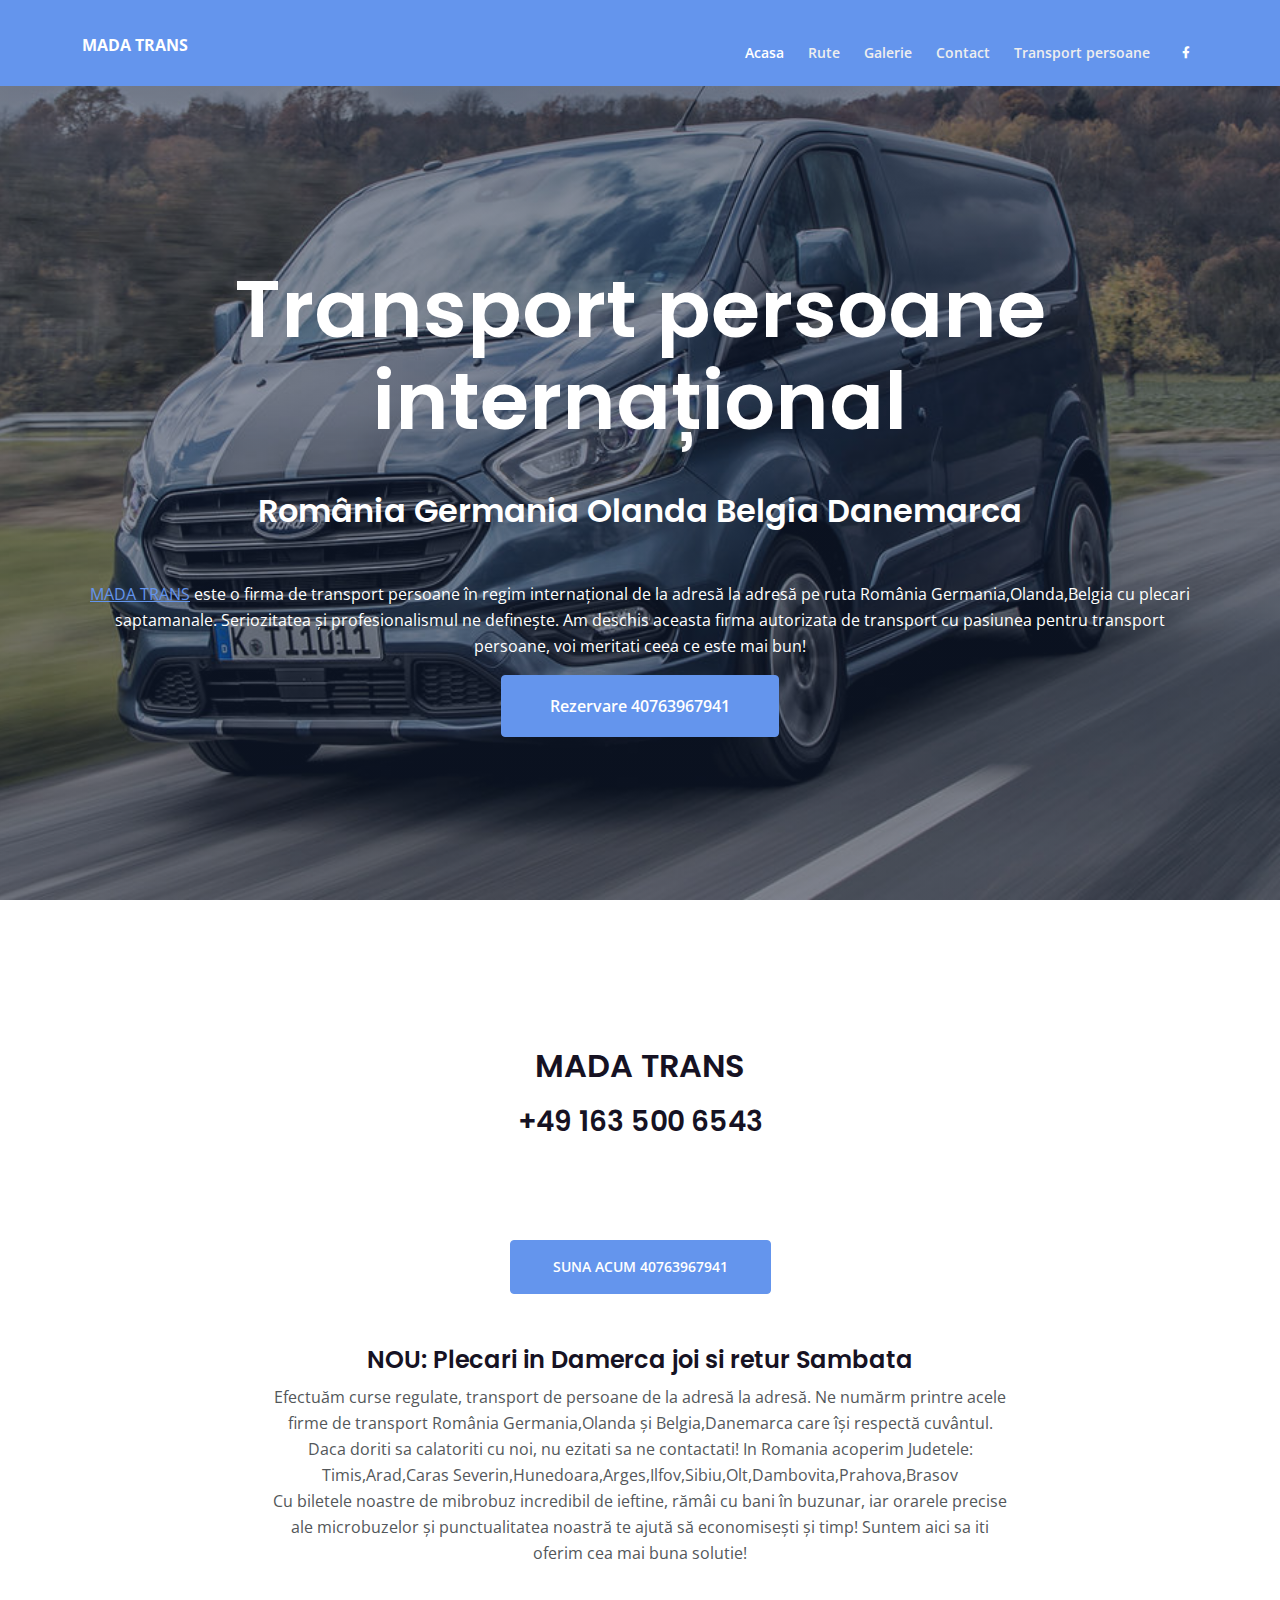
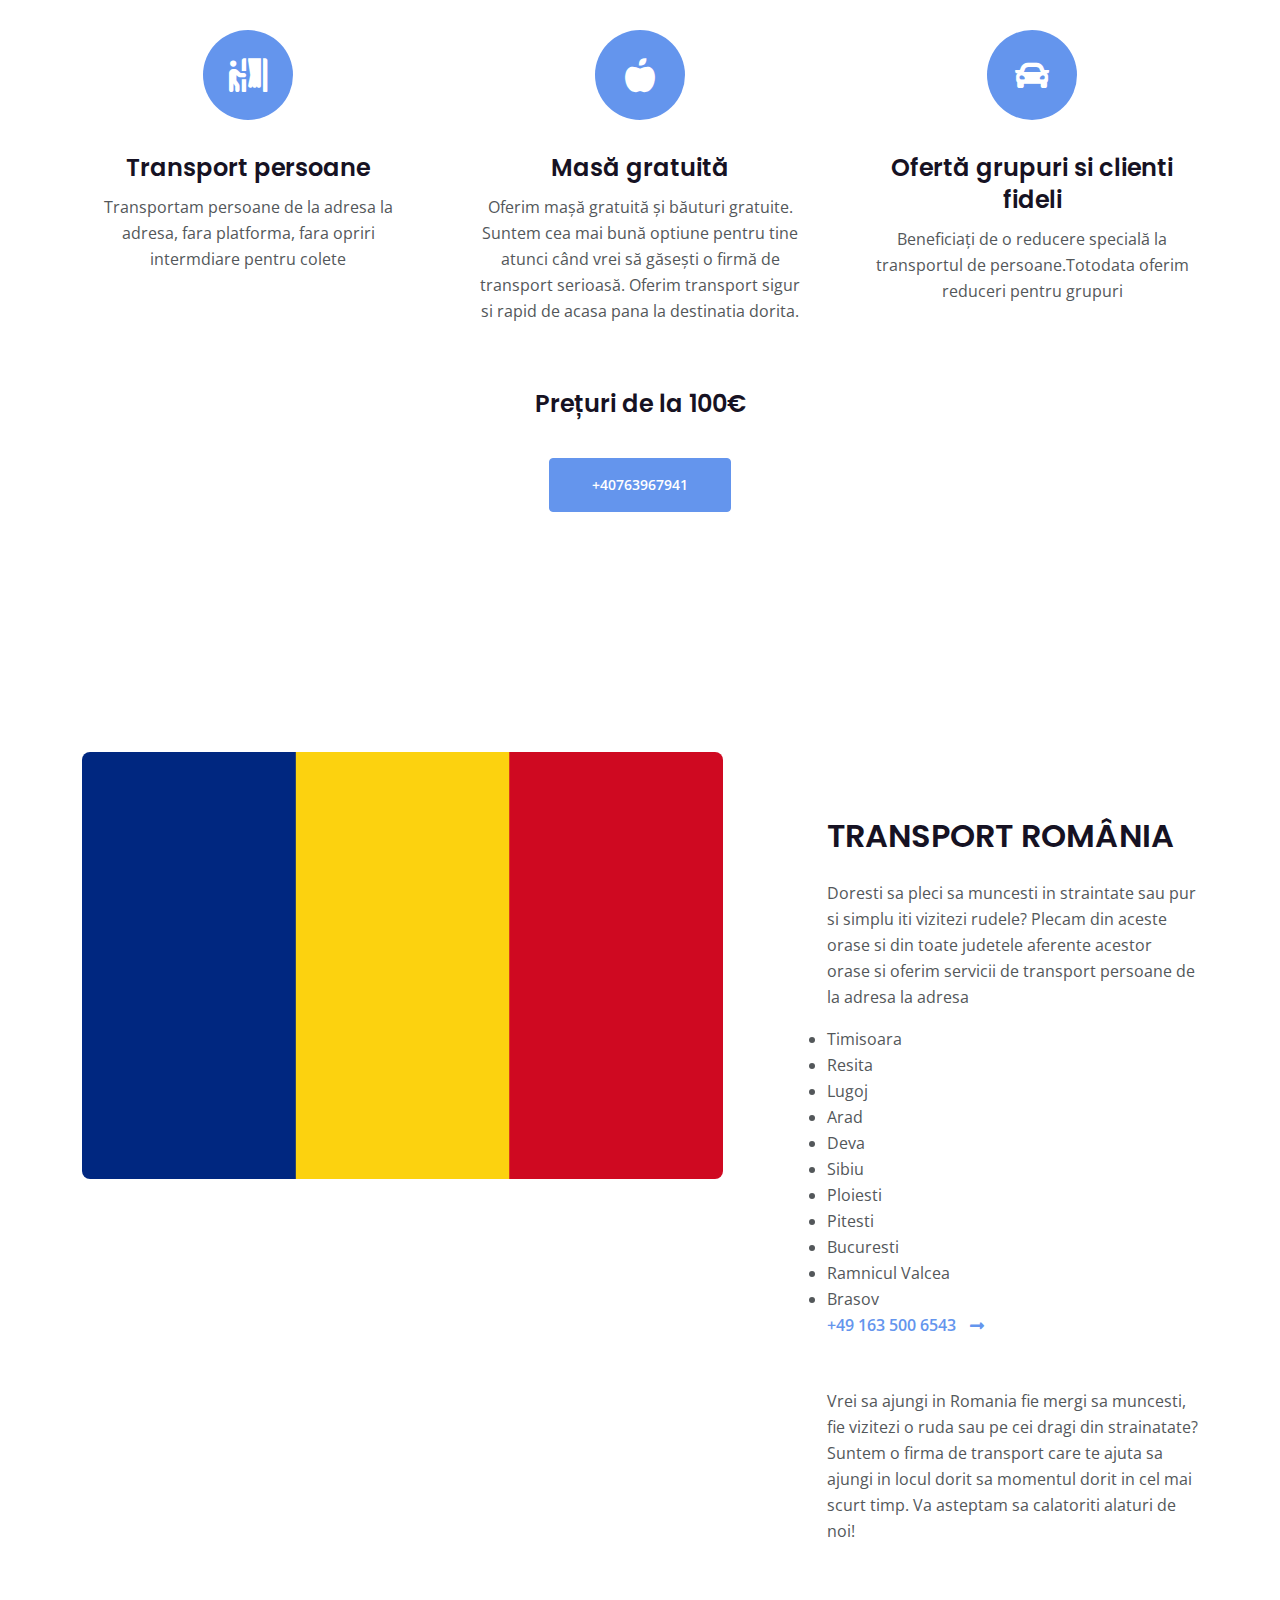
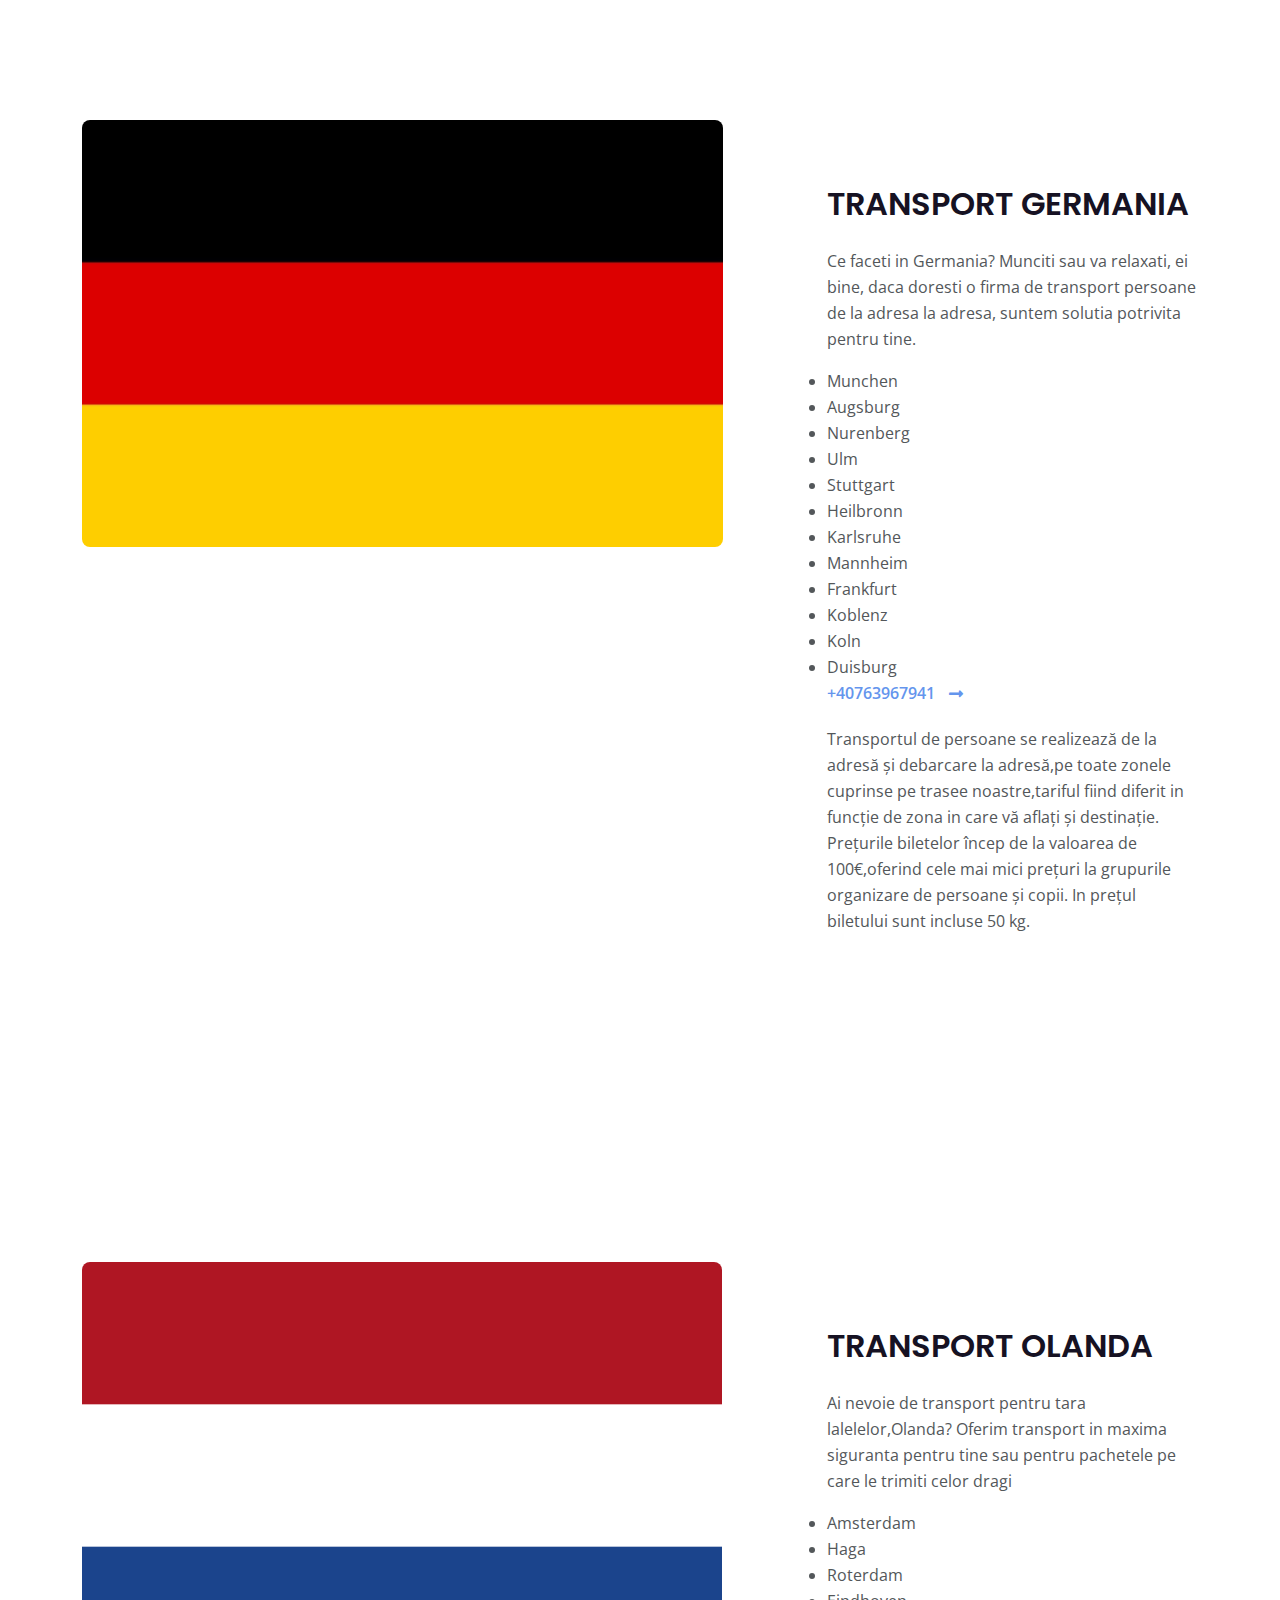
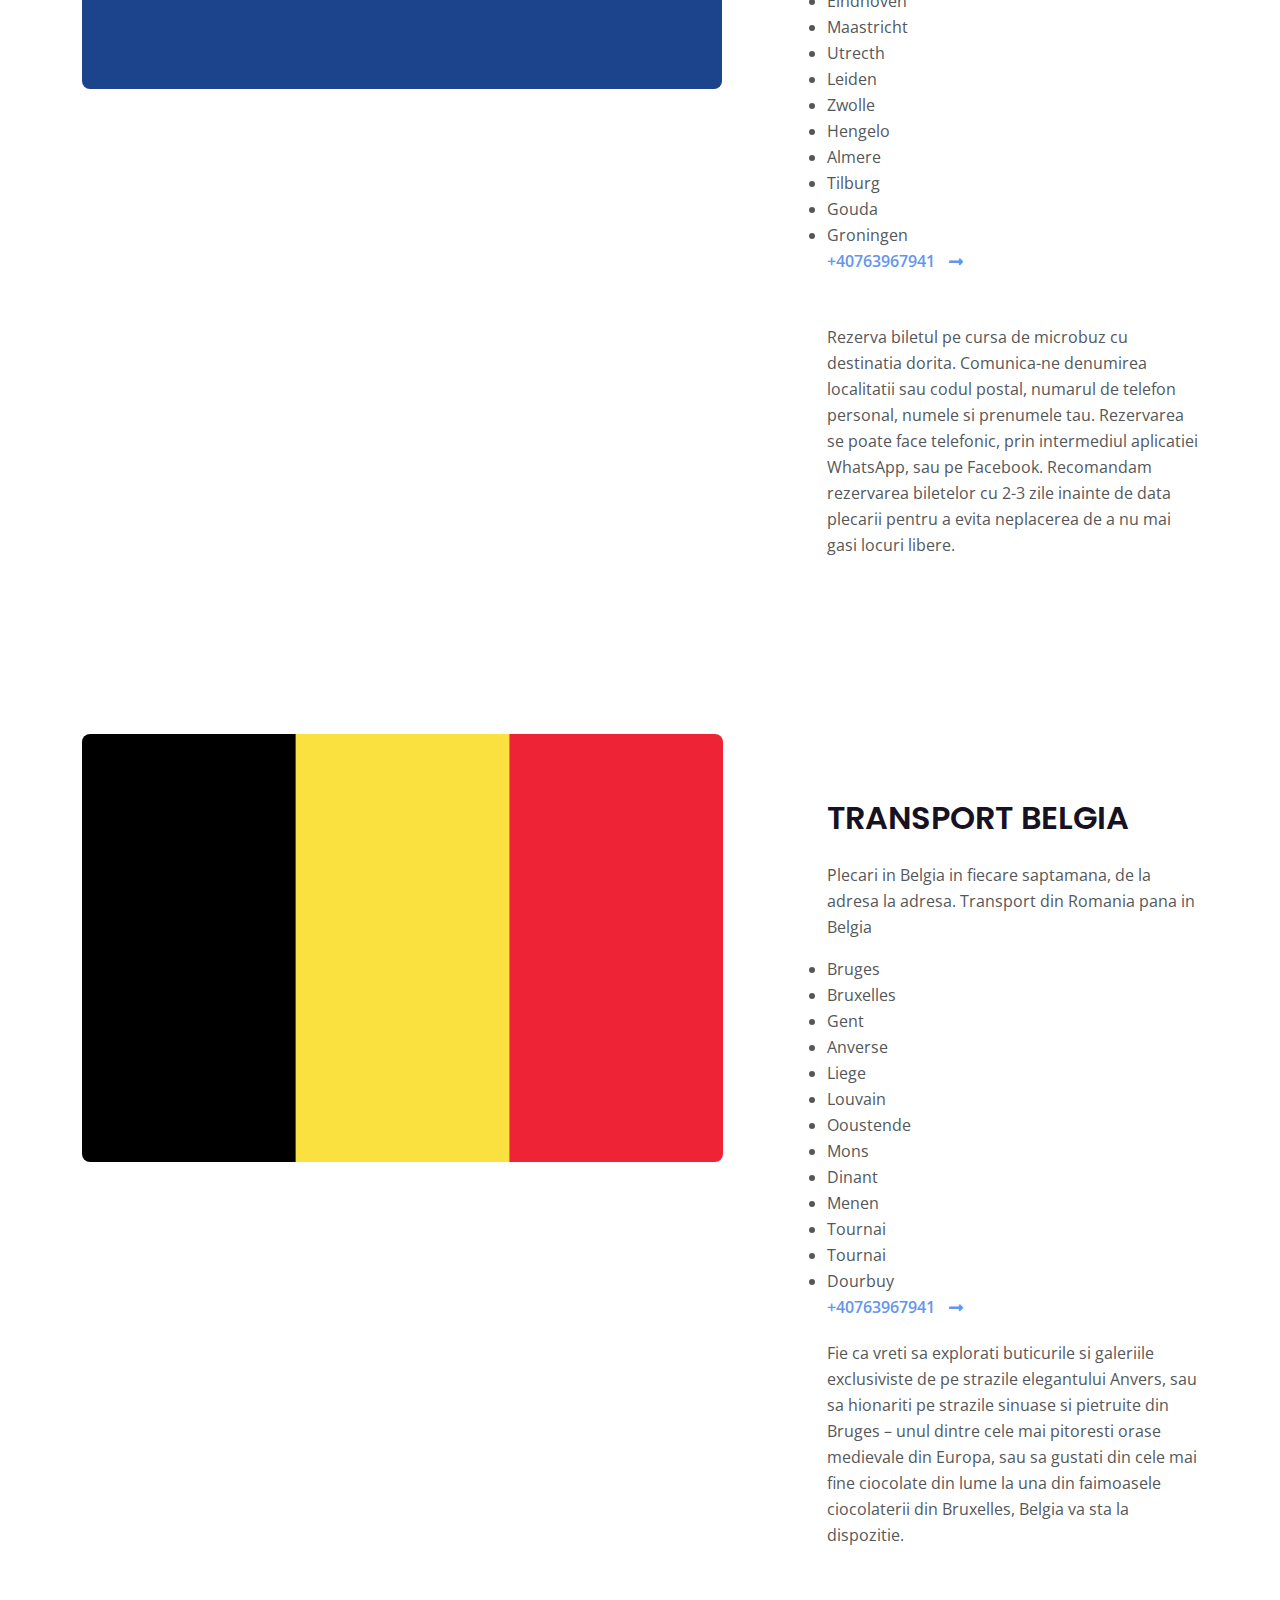
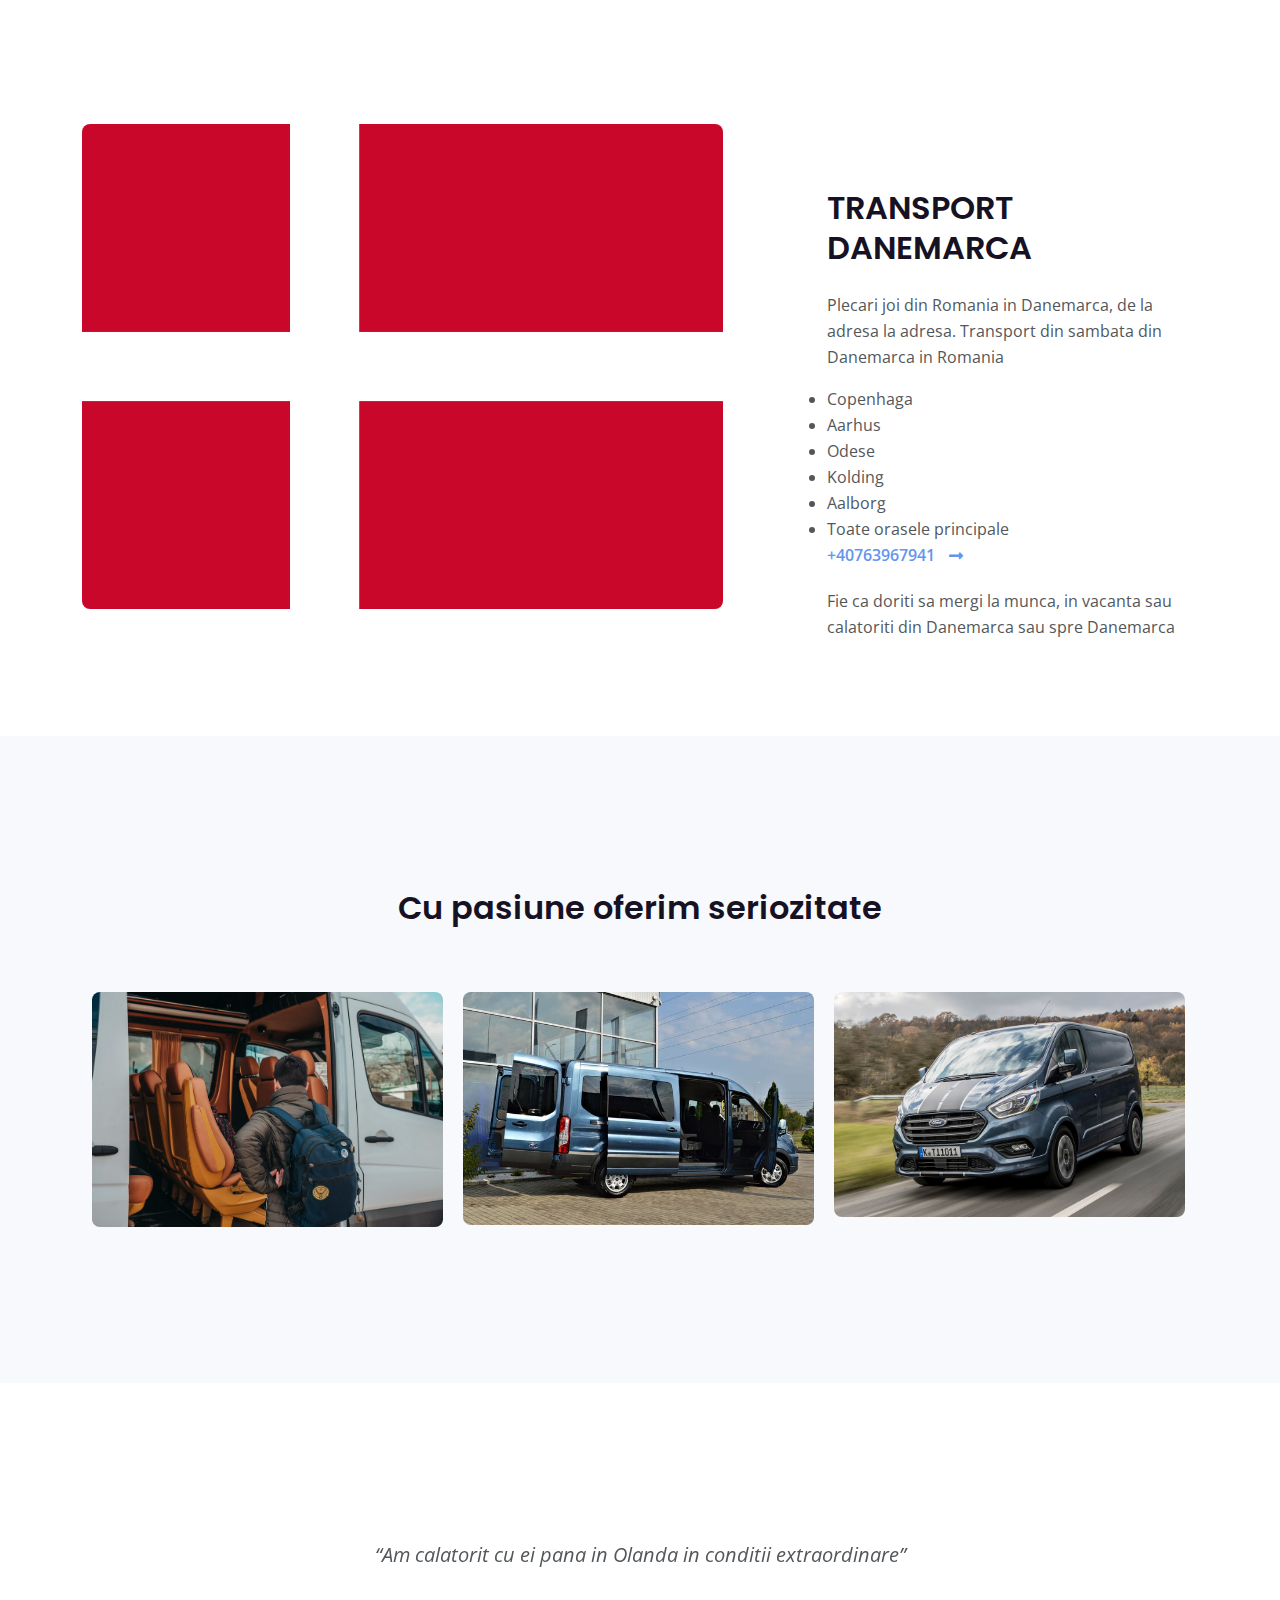
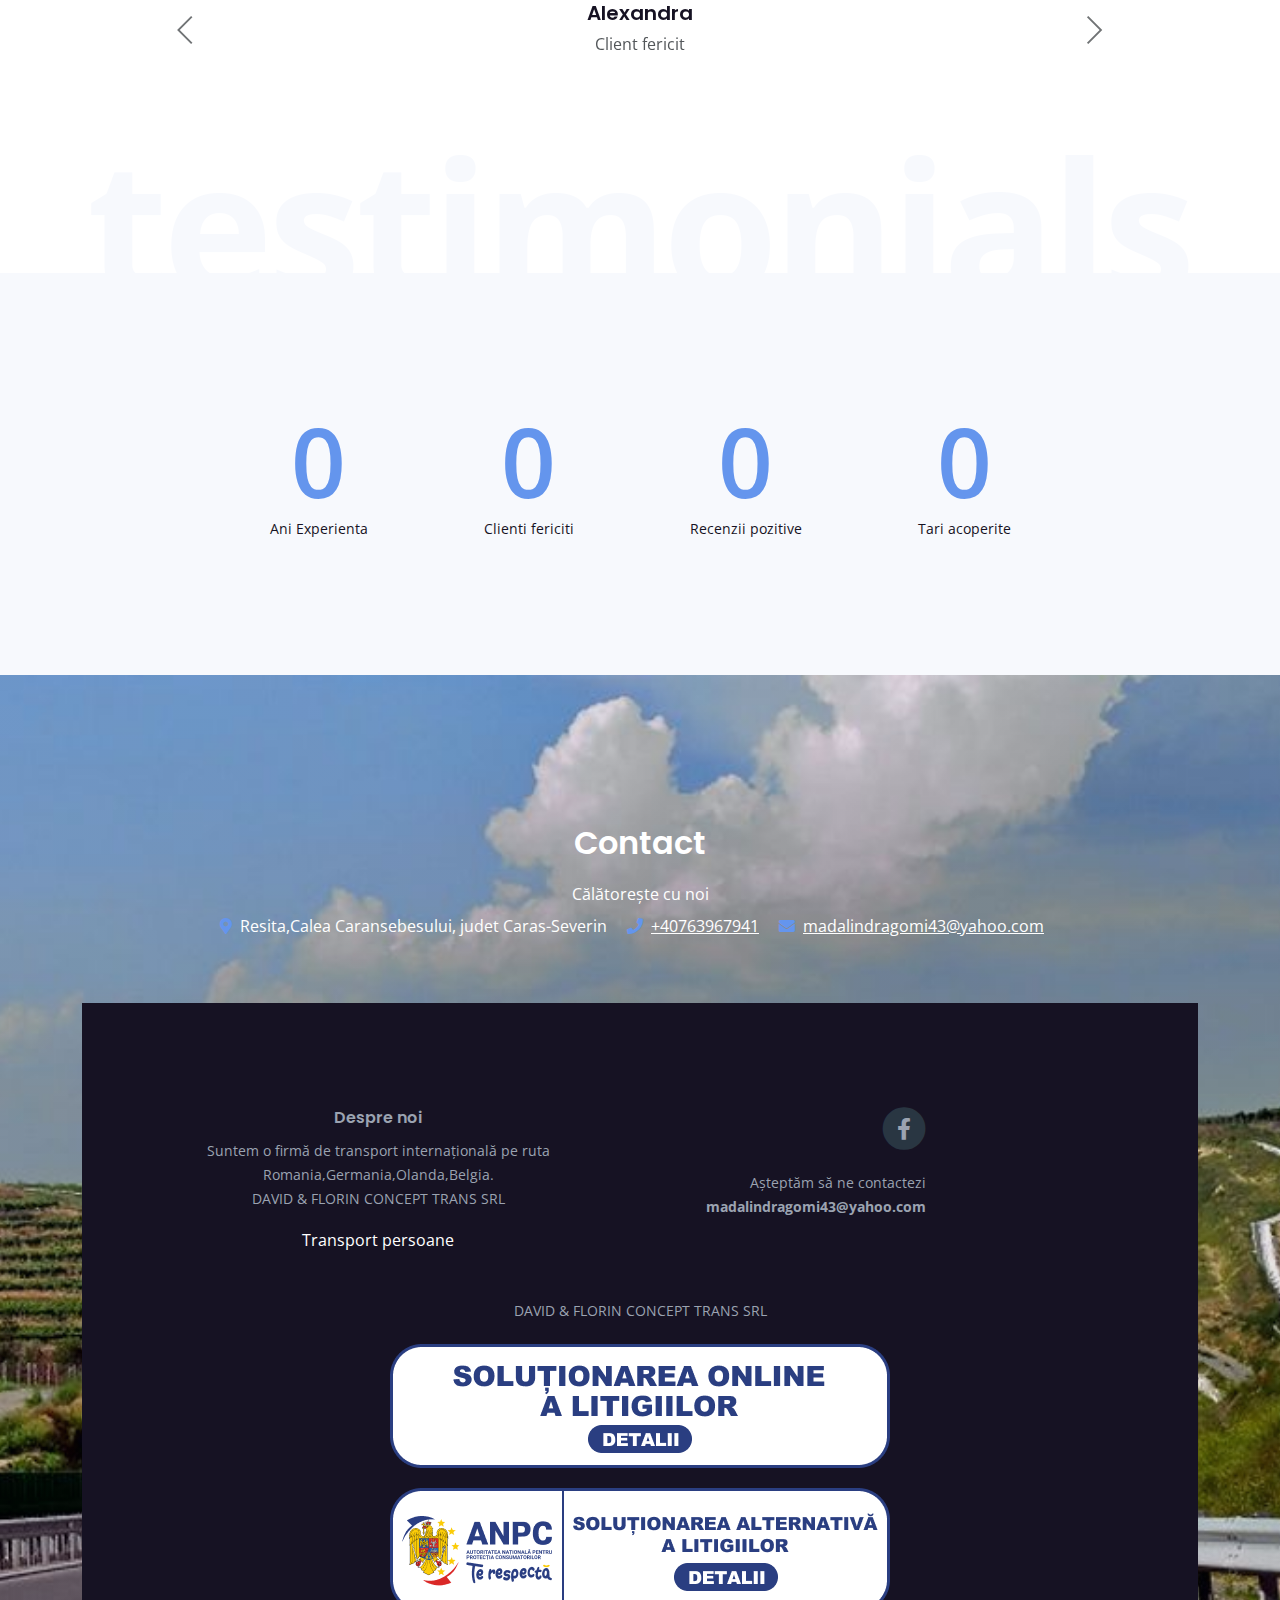
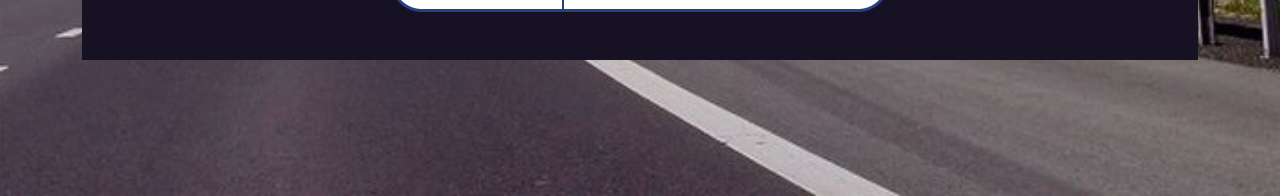
==== commit 0a2b1b21: "fsfs" ====
--- a/index.html
+++ b/index.html
@@ -44,12 +44,12 @@
     />
     <meta
       name="creator"
-      content="madatransportpersoane.com"
+      content="madalintransport.com"
    />
-      <meta property="og:site_name" content="https://madatransportpersoane.com"/>
+      <meta property="og:site_name" content="https://madalintransport.com"/>
 
     <!-- website name -->
-    <meta property="og:site" content="https://madatransportpersoane.com" />
+    <meta property="og:site" content="https://madalintransport.com" />
     <!-- website link -->
     <meta
       property="og:title"
@@ -60,9 +60,9 @@
       property="og:description"
       content="Transport persoane Romania Olanda,Belgia,Germania,Danemarca"
     />
-    <meta property="og:image" content="https://madatransportpersoane.com/images/logo-mada-trans.png">
+    <meta property="og:image" content="https://madalintransport.com/images/logo-mada-trans.png">
     <!-- image link, make sure it's jpg -->
-    <meta property="og:url" content="https://madatransportpersoane.com" />
+    <meta property="og:url" content="https://madalintransport.com" />
     <!-- where do you want your post to link to -->
 
     <!-- Website Title -->
@@ -166,8 +166,8 @@
               <h2 style="margin-bottom: 50px; color: white" class="h2-large">
                 România Germania Olanda Belgia Danemarca
               </h2>
-              <p style="color:white;"><a style="color:#6495ed" href="https://madatransportpersoane.com">MADA TRANS</a> este o firma de transport persoane în regim internațional de la adresă la adresă pe ruta România Germania,Olanda,Belgia cu plecari saptamanale. Seriozitatea și profesionalismul ne definește. Am deschis aceasta firma autorizata de transport cu pasiunea pentru transport persoane, voi meritati ceea ce este mai bun!</p>
-              <a class="btn-solid-lg" href="tel:+40763967941">40763967941</a>
+              <p style="color:white;"><a style="color:#6495ed" href="https://madalintransport.com">MADA TRANS</a> este o firma de transport persoane în regim internațional de la adresă la adresă pe ruta România Germania,Olanda,Belgia cu plecari saptamanale. Seriozitatea și profesionalismul ne definește. Am deschis aceasta firma autorizata de transport cu pasiunea pentru transport persoane, voi meritati ceea ce este mai bun!</p>
+              <a class="btn-solid-lg" href="tel:+40763967941">Rezervare 40763967941</a>
             </div>
             <!-- end of col -->
           </div>
@@ -192,8 +192,8 @@
         <div class="row">
           <div class="col-lg-12">
             <h2 class="h2-heading">MADA TRANS</h2>
-            <h3 style="margin-bottom: 100px;">40 763 967 941</h3>
-                <a style="margin-bottom: 50px;" class="btn-solid-lg" href="tel:+40763967941">40763967941</a>
+            <h3 style="margin-bottom: 100px;">+49 163 500 6543</h3>
+                <a style="margin-bottom: 50px;" class="btn-solid-lg" href="tel:+40763967941">SUNA ACUM 40763967941</a>
             <h4>NOU: Plecari in Damerca joi si retur Sambata</h4>
          
             <p class="p-heading">
@@ -290,10 +290,10 @@
    <li>Ramnicul Valcea</li>
    <li>Brasov</li>
 
-            <a class="read-more no-line green" href="tel:+40763967941"
-              >40763967941 <span class="fas fa-long-arrow-alt-right"></span
+            <a class="read-more no-line green" href="tel:+491635006543"
+              >+49 163 500 6543 <span class="fas fa-long-arrow-alt-right"></span
             ></a>
-            <p style="margin-top: 50px;">Te afli in Romania si doresti sa ajungi in strainatate pentru diverse motive, fie mergi sa muncesti, fie vizitezi o ruda sau pe cei dragi din strainatate? Suntem o firma de transport care te ajuta sa ajungi in locul dorit sa momentul dorit in cel mai scurt timp. Va asteptam sa calatoriti alaturi de noi!</p>
+            <p style="margin-top: 50px;">Vrei sa ajungi in Romania  fie mergi sa muncesti, fie vizitezi o ruda sau pe cei dragi din strainatate? Suntem o firma de transport care te ajuta sa ajungi in locul dorit sa momentul dorit in cel mai scurt timp. Va asteptam sa calatoriti alaturi de noi!</p>
           </div>
           <!-- end of text-container -->
         </div>
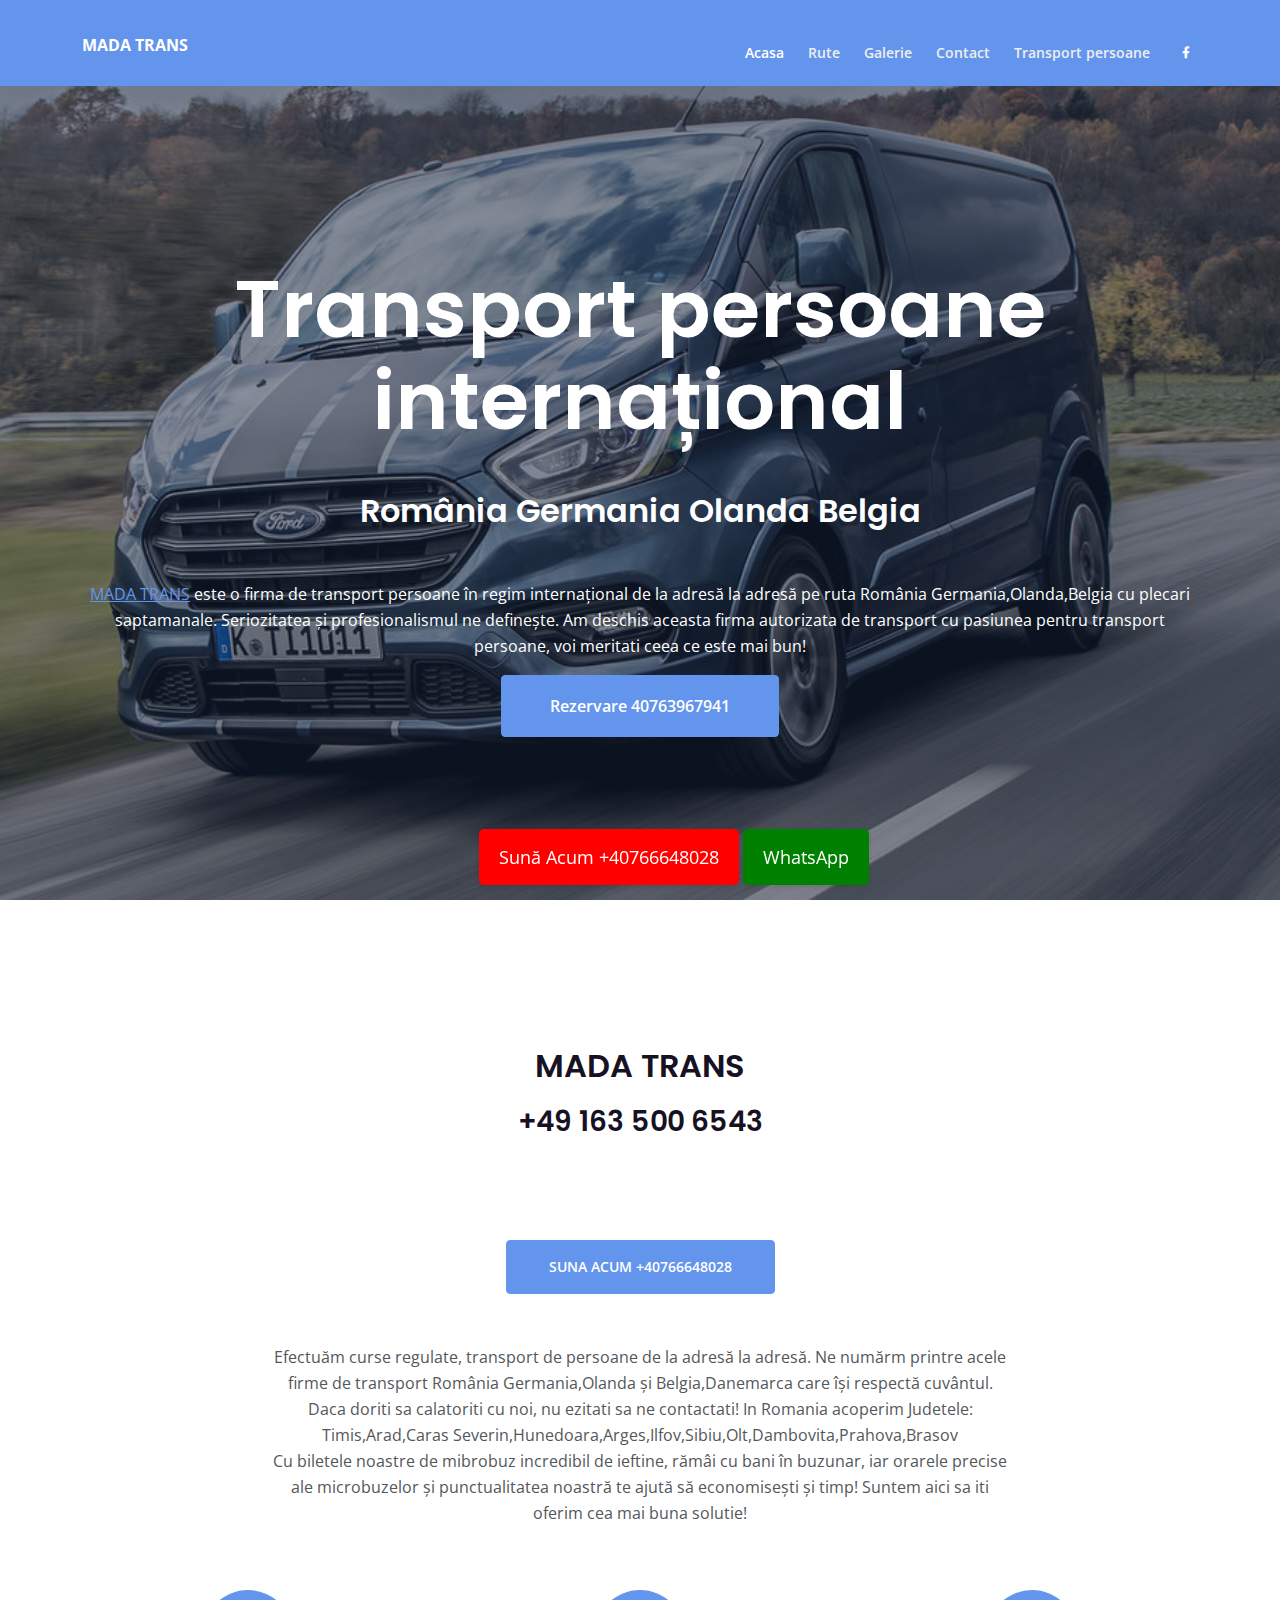
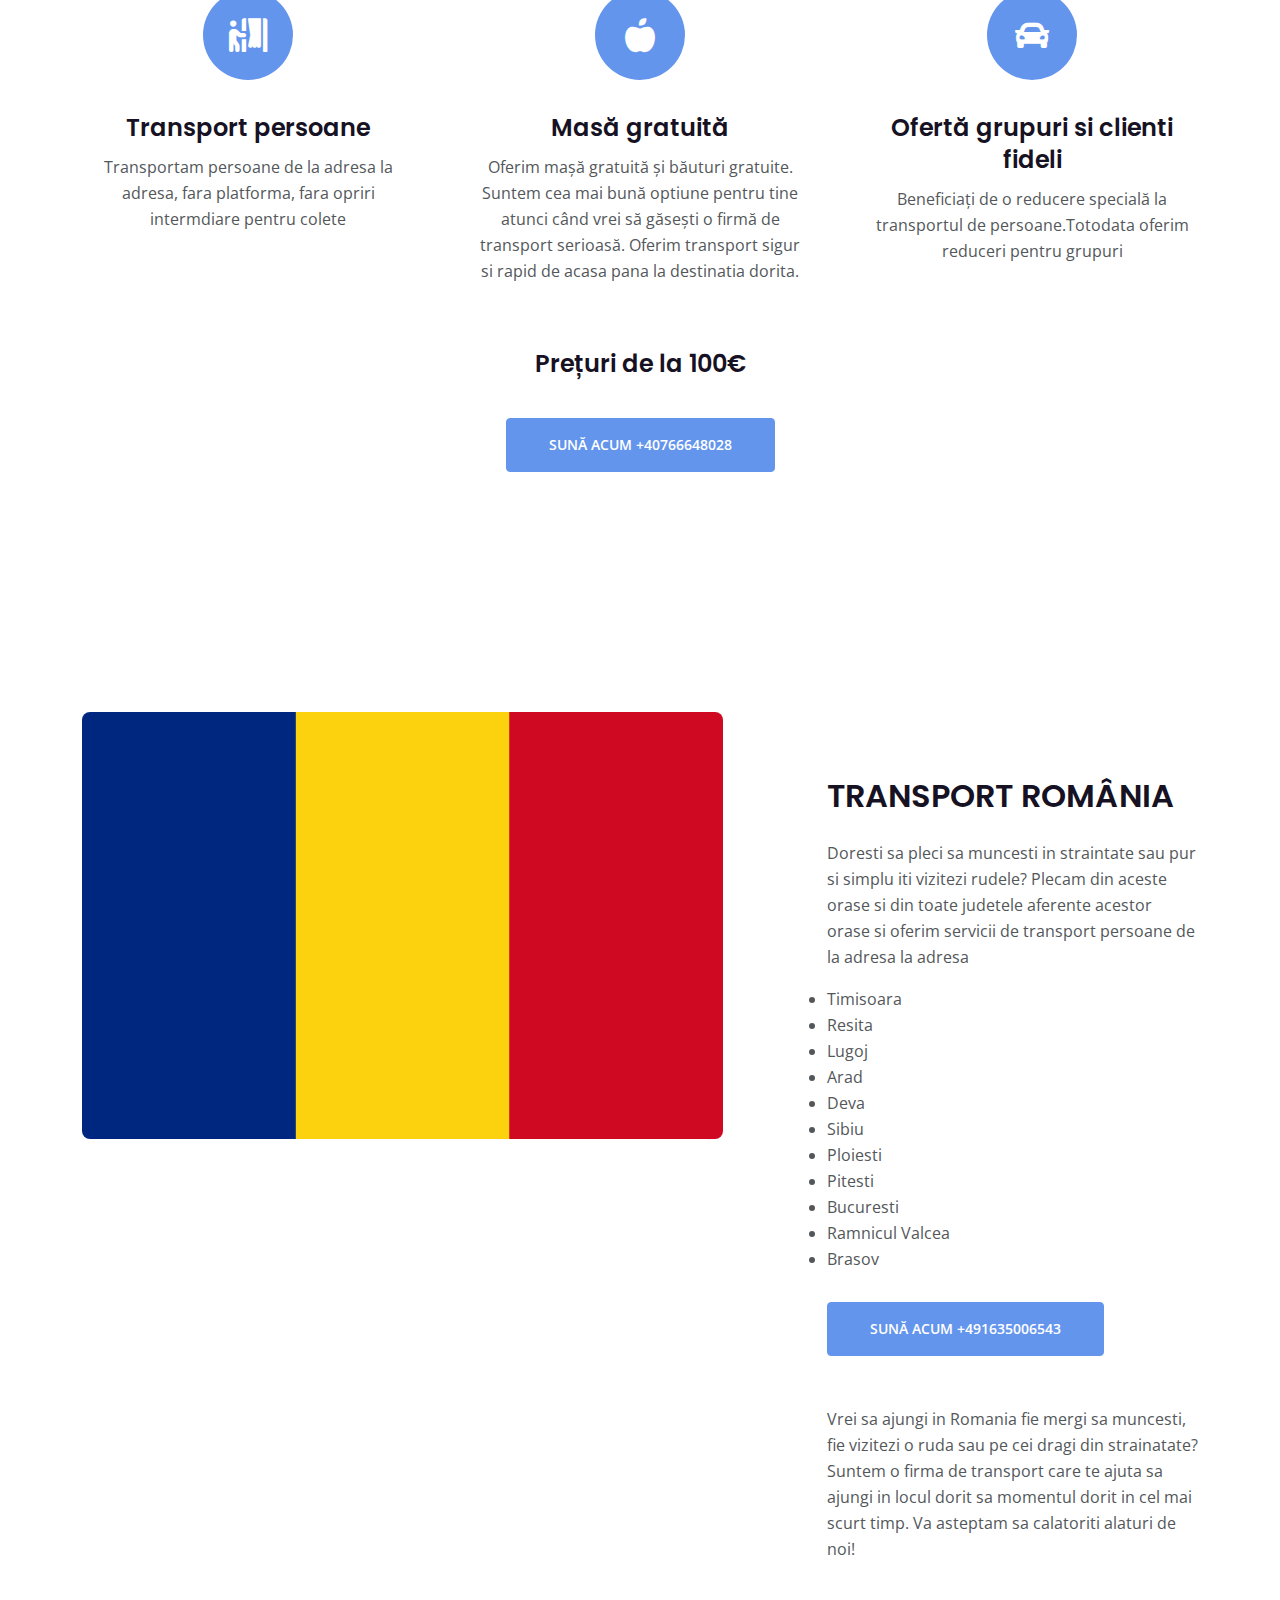
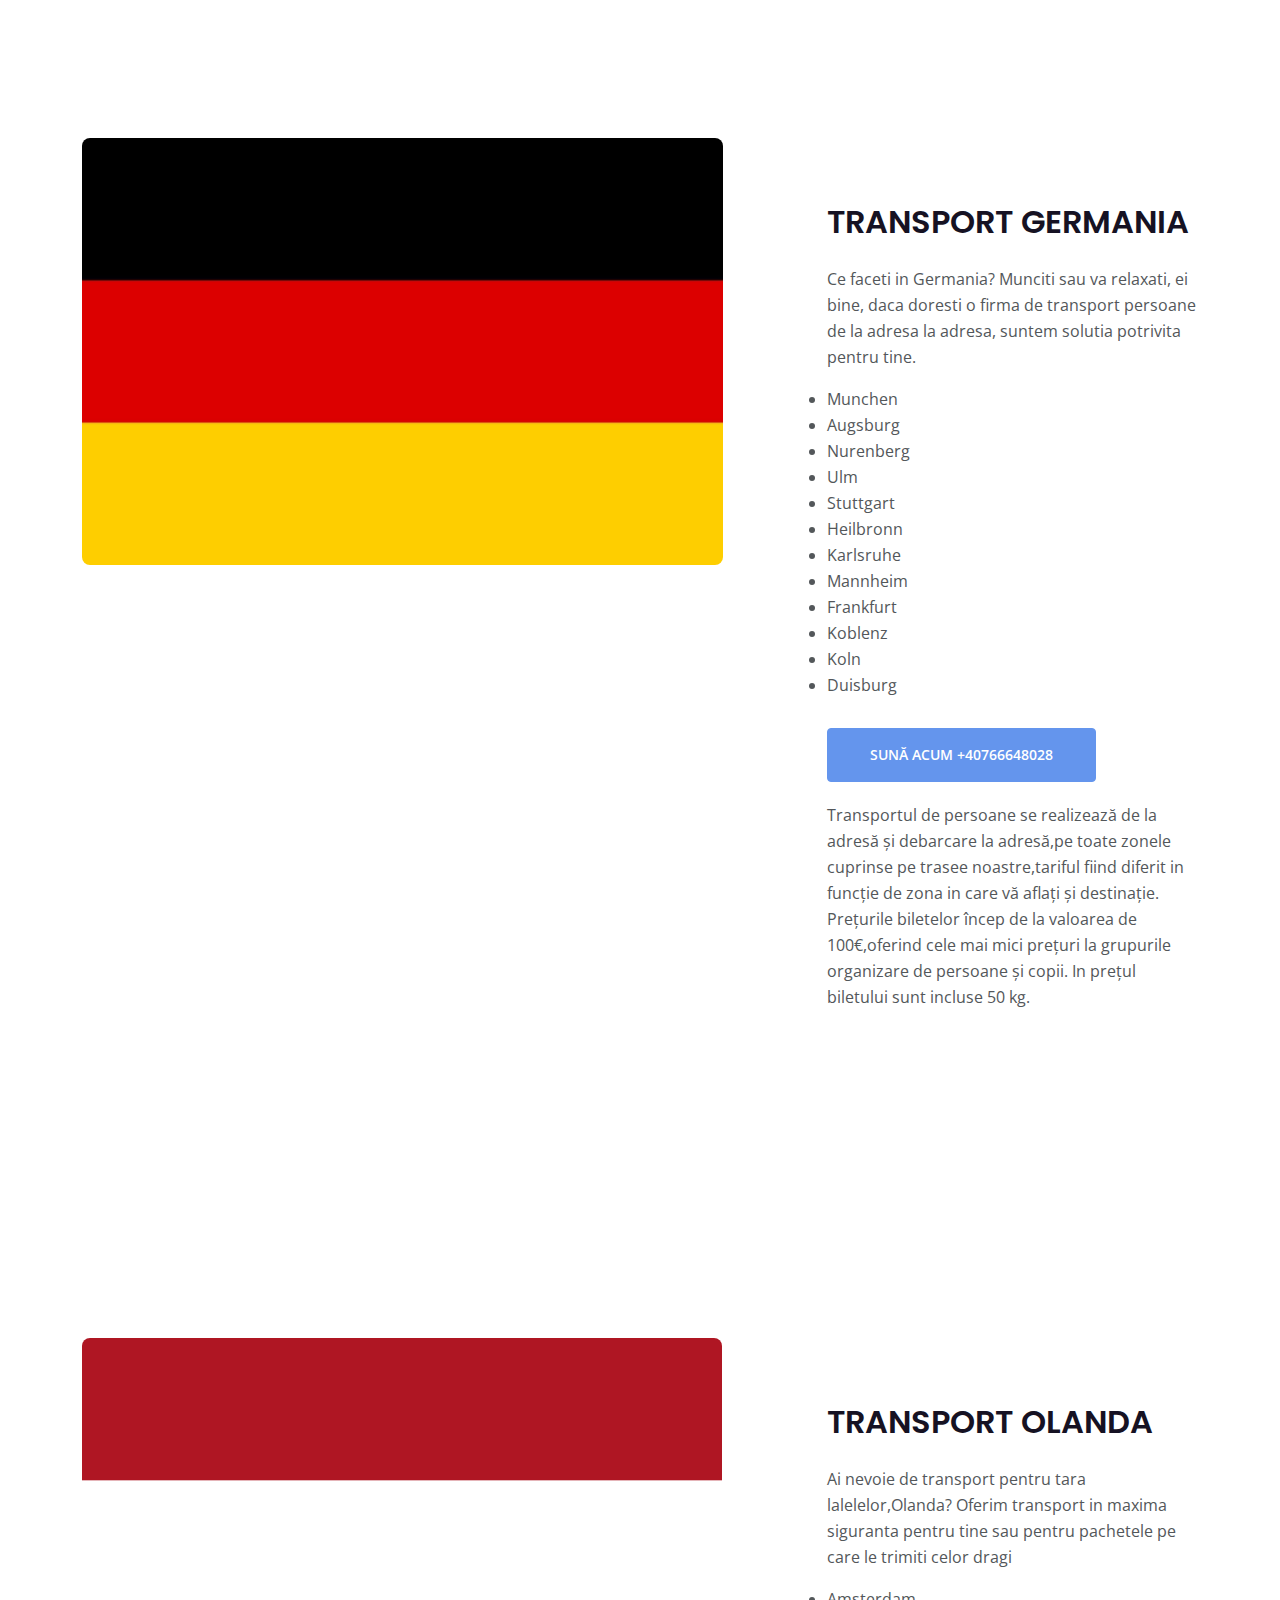
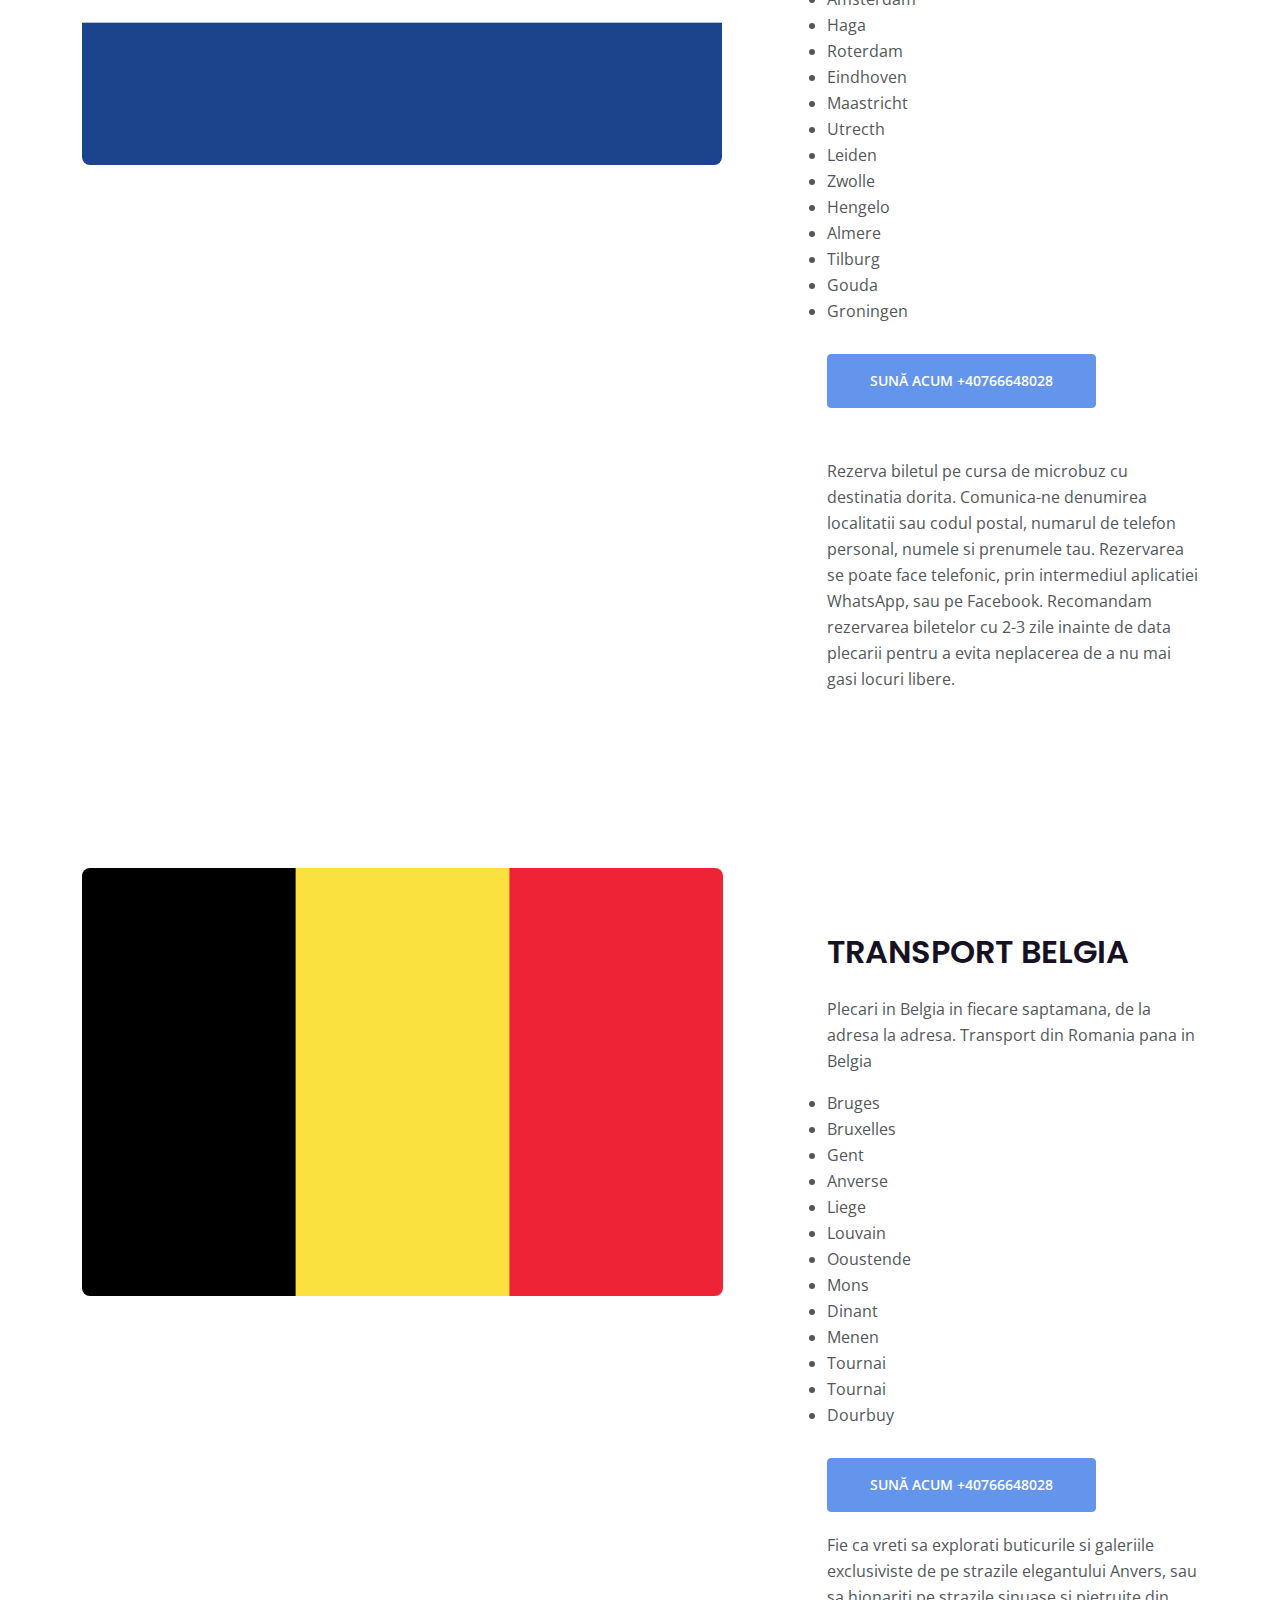
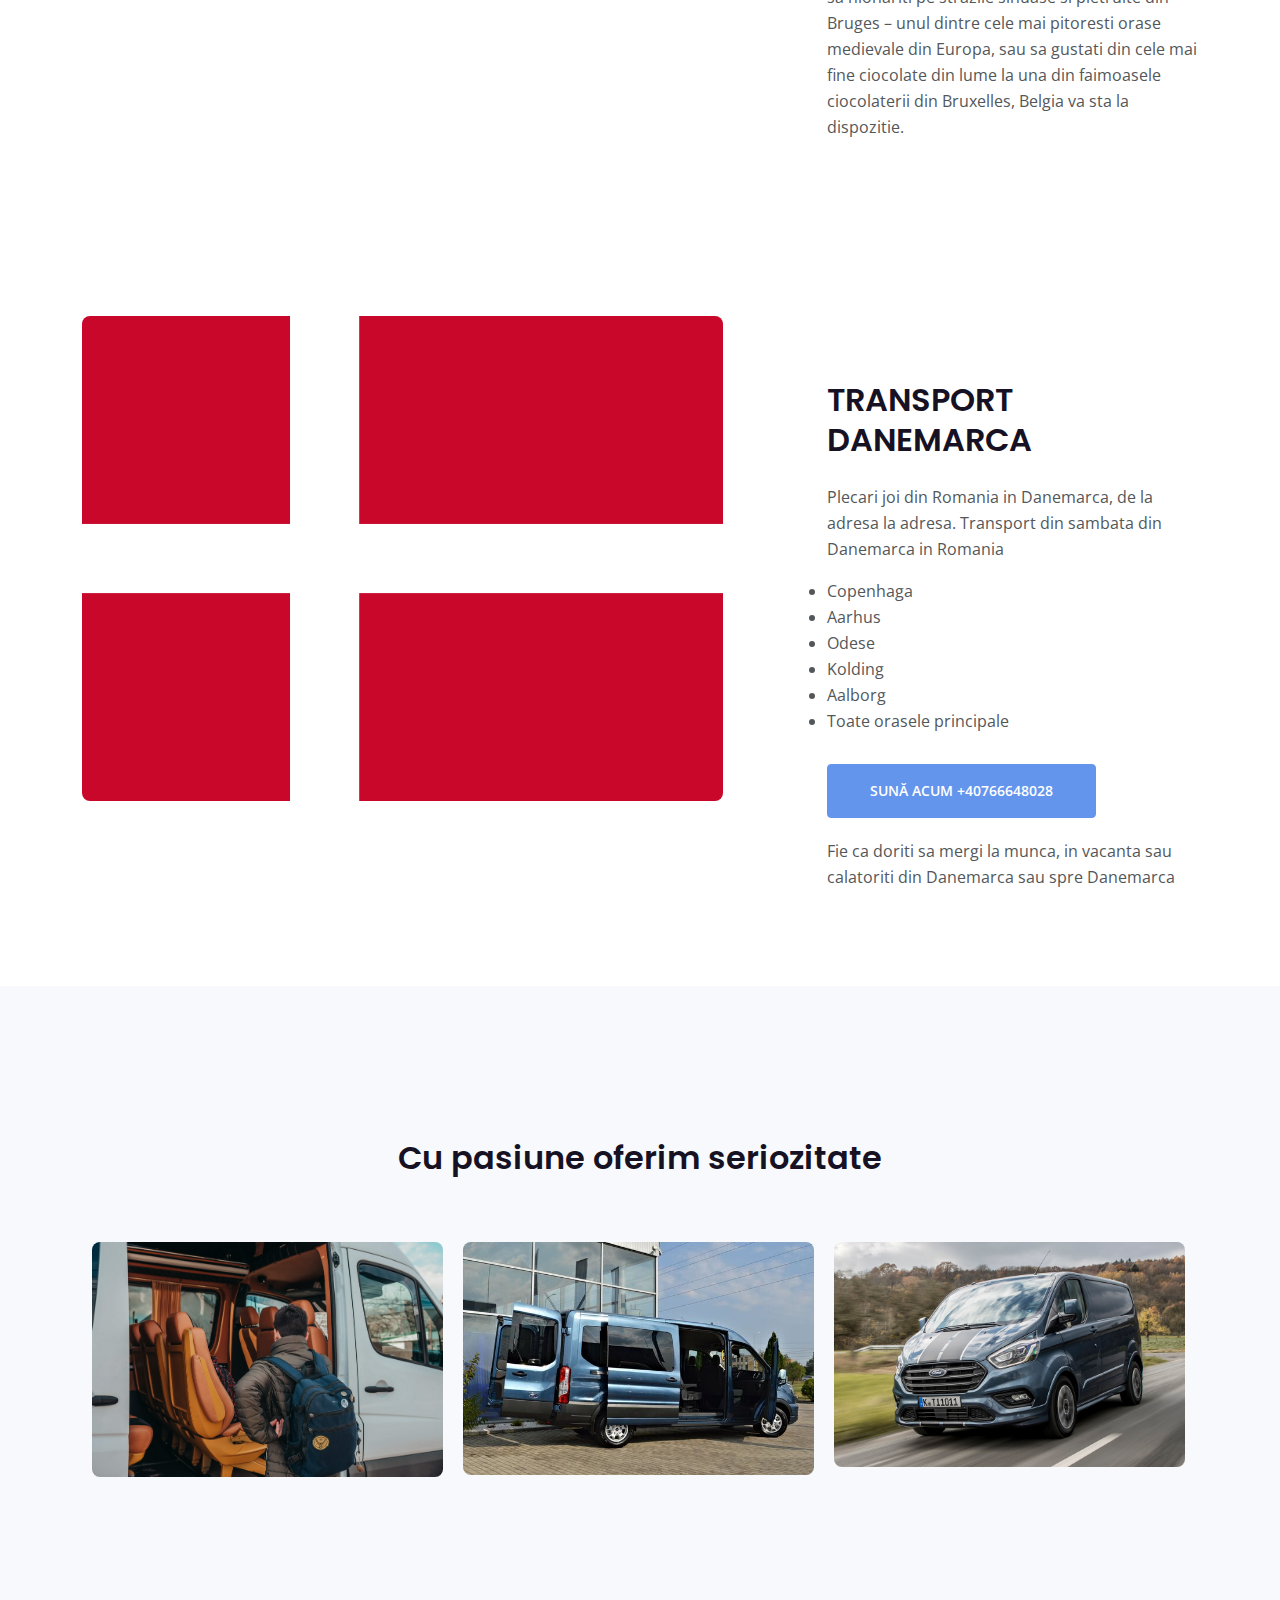
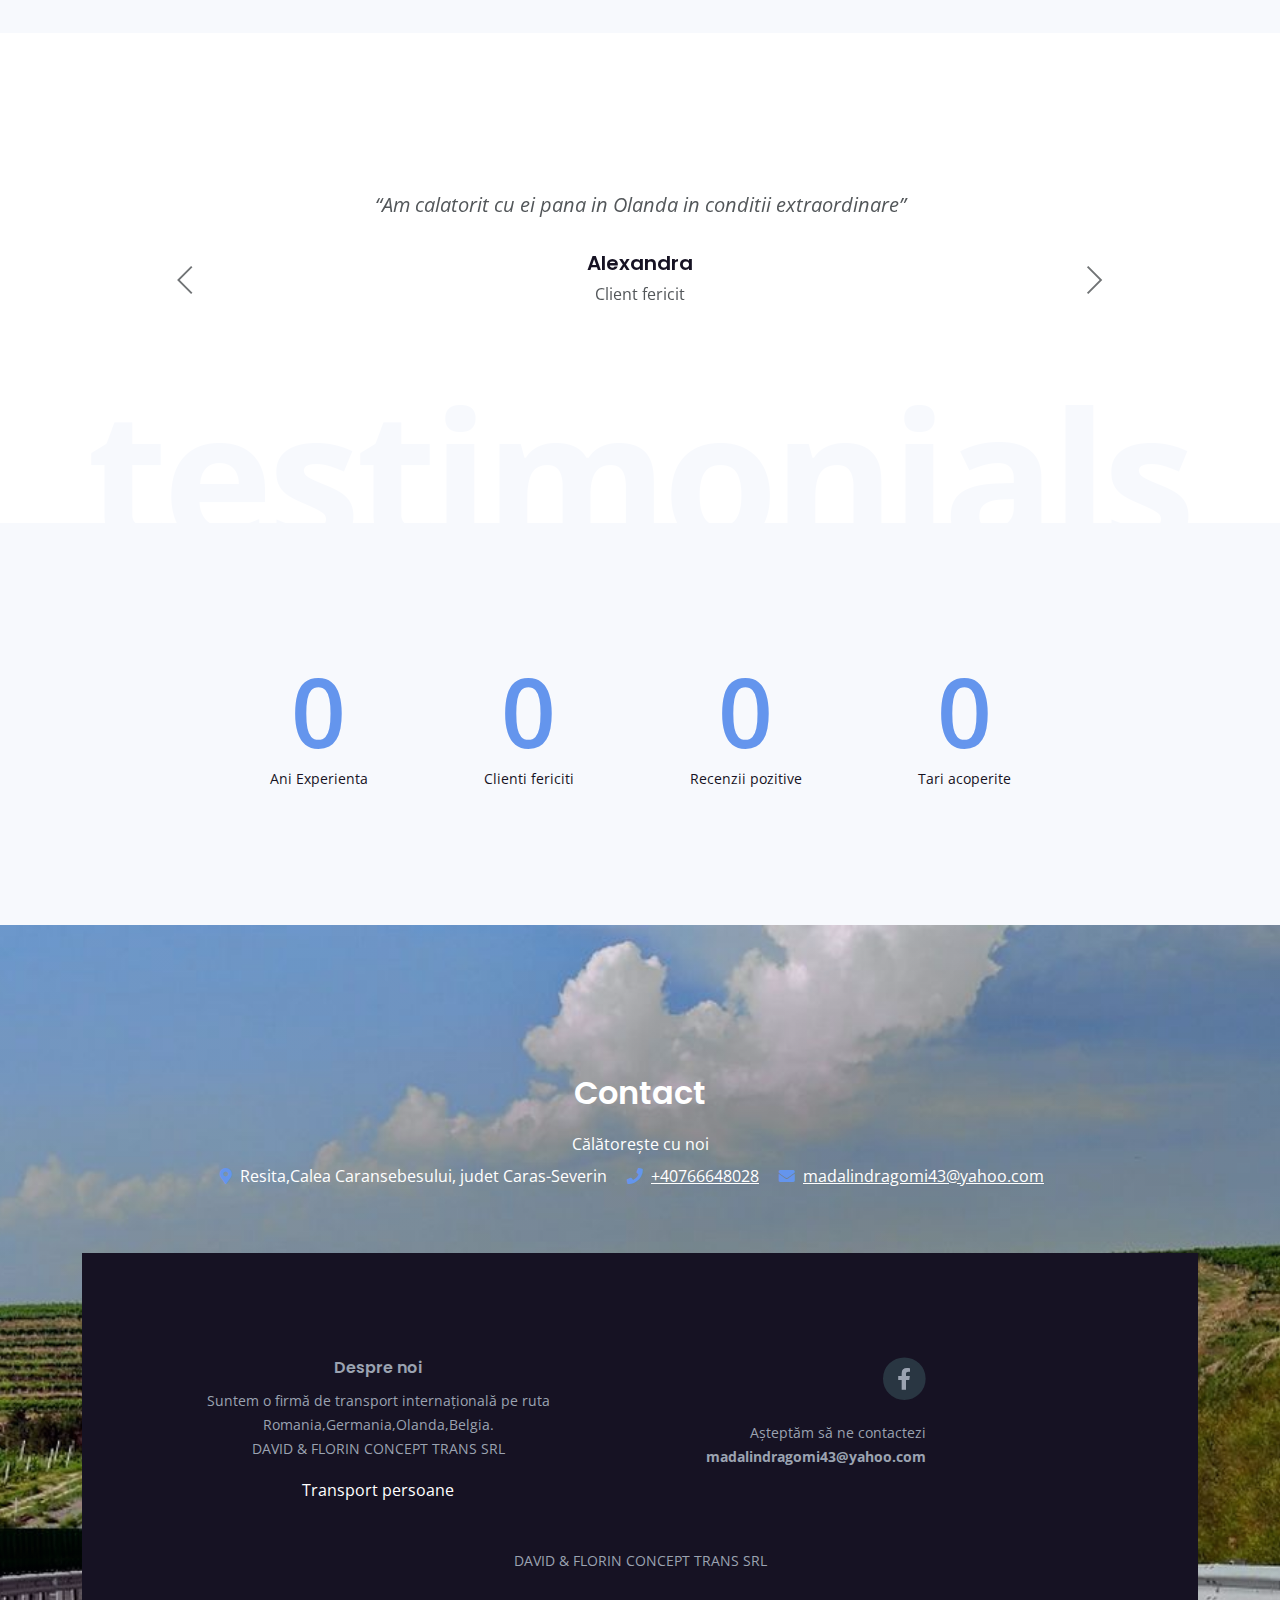
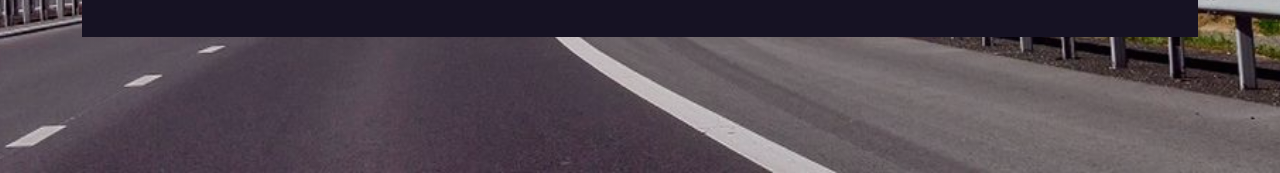
==== commit 50e718a2: "fsfs" ====
--- a/index.html
+++ b/index.html
@@ -156,6 +156,7 @@
 
     <!-- Header -->
     <header id="header" class="header">
+      
       <div class="header-content">
         <div class="container">
           <div class="row">
@@ -164,10 +165,10 @@
                 Transport persoane internațional
               </h1>
               <h2 style="margin-bottom: 50px; color: white" class="h2-large">
-                România Germania Olanda Belgia Danemarca
+                România Germania Olanda Belgia 
               </h2>
               <p style="color:white;"><a style="color:#6495ed" href="https://madalintransport.com">MADA TRANS</a> este o firma de transport persoane în regim internațional de la adresă la adresă pe ruta România Germania,Olanda,Belgia cu plecari saptamanale. Seriozitatea și profesionalismul ne definește. Am deschis aceasta firma autorizata de transport cu pasiunea pentru transport persoane, voi meritati ceea ce este mai bun!</p>
-              <a class="btn-solid-lg" href="tel:+40763967941">Rezervare 40763967941</a>
+              <a class="btn-solid-lg" href="tel:+40766648028">Rezervare 40763967941</a>
             </div>
             <!-- end of col -->
           </div>
@@ -193,9 +194,7 @@
           <div class="col-lg-12">
             <h2 class="h2-heading">MADA TRANS</h2>
             <h3 style="margin-bottom: 100px;">+49 163 500 6543</h3>
-                <a style="margin-bottom: 50px;" class="btn-solid-lg" href="tel:+40763967941">SUNA ACUM 40763967941</a>
-            <h4>NOU: Plecari in Damerca joi si retur Sambata</h4>
-         
+                <a style="margin-bottom: 50px;" class="btn-solid-lg" href="tel:+40766648028">SUNA ACUM +40766648028</a>
             <p class="p-heading">
              Efectuăm curse regulate, transport de persoane de la adresă la adresă. Ne numărm printre acele firme de transport România Germania,Olanda și Belgia,Danemarca care își respectă cuvântul.  Daca doriti sa calatoriti cu noi, nu ezitati sa ne contactati! In Romania acoperim Judetele: Timis,Arad,Caras Severin,Hunedoara,Arges,Ilfov,Sibiu,Olt,Dambovita,Prahova,Brasov<br>Cu biletele noastre de mibrobuz incredibil de ieftine, rămâi cu bani în buzunar, iar orarele precise ale microbuzelor și punctualitatea noastră te ajută să economisești și timp! Suntem aici sa iti oferim cea mai buna solutie!
             </p>
@@ -254,7 +253,7 @@
         <!-- end of row -->
       </div>
       <h4>Prețuri de la 100€</h4>
-       <a style="margin-top:30px" class="btn-solid-lg" href="tel:+40763967941">+40763967941</a>
+       <a style="margin-top:30px" class="btn-solid-lg" href="tel:+40766648028">SUNĂ ACUM +40766648028</a>
       <!-- end of container -->
     </div>
     <!-- end of cards-1 -->
@@ -289,10 +288,8 @@
    <li>Bucuresti</li>
    <li>Ramnicul Valcea</li>
    <li>Brasov</li>
-
-            <a class="read-more no-line green" href="tel:+491635006543"
-              >+49 163 500 6543 <span class="fas fa-long-arrow-alt-right"></span
-            ></a>
+   <a style="margin-top:30px" class="btn-solid-lg" href="tel:+491635006543">SUNĂ ACUM +491635006543</a>
+       
             <p style="margin-top: 50px;">Vrei sa ajungi in Romania  fie mergi sa muncesti, fie vizitezi o ruda sau pe cei dragi din strainatate? Suntem o firma de transport care te ajuta sa ajungi in locul dorit sa momentul dorit in cel mai scurt timp. Va asteptam sa calatoriti alaturi de noi!</p>
           </div>
           <!-- end of text-container -->
@@ -334,9 +331,7 @@
           <li>Koblenz</li>
           <li>Koln</li>
           <li>Duisburg</li>
-                 <a class="read-more no-line green" href="tel:+40763967941"
-              >+40763967941 <span class="fas fa-long-arrow-alt-right"></span
-            ></a>
+          <a style="margin-top:30px" class="btn-solid-lg" href="tel:+40766648028">SUNĂ ACUM +40766648028</a>
              <p style="margin-top:20px">Transportul de persoane se realizează de la adresă și debarcare la adresă,pe toate zonele cuprinse pe trasee noastre,tariful fiind diferit in funcție de zona in care vă aflați și destinație. Prețurile biletelor încep de la valoarea de 100€,oferind cele mai mici prețuri la grupurile organizare de persoane și copii. In prețul biletului sunt incluse 50 kg.</p>
           </div>
           <!-- end of text-container -->
@@ -381,9 +376,7 @@
                    <li>Tilburg</li>
                    <li>Gouda</li>
                    <li>Groningen</li>
-                  <a class="read-more no-line green" href="tel:+40763967941"
-              >+40763967941 <span class="fas fa-long-arrow-alt-right"></span
-            ></a>
+                   <a style="margin-top:30px" class="btn-solid-lg" href="tel:+40766648028">SUNĂ ACUM +40766648028</a>
               <p style="margin-top: 50px;">Rezerva biletul pe cursa de microbuz cu destinatia dorita. Comunica-ne denumirea localitatii sau codul postal, numarul de telefon personal, numele si prenumele tau. Rezervarea se poate face telefonic, prin intermediul aplicatiei WhatsApp, sau pe Facebook. Recomandam rezervarea biletelor cu 2-3 zile inainte de data plecarii pentru a evita neplacerea de a nu mai gasi locuri libere.</p>
             </div>
             <!-- end of text-container -->
@@ -429,9 +422,7 @@
              <li>Tournai</li>
              <li>Tournai</li>
              <li>Dourbuy</li>
-                   <a class="read-more no-line green" href="tel:+40763967941"
-              >+40763967941 <span class="fas fa-long-arrow-alt-right"></span
-            ></a>
+             <a style="margin-top:30px" class="btn-solid-lg" href="tel:+40766648028">SUNĂ ACUM +40766648028</a>
               <p style="margin-top: 20px;">Fie ca vreti sa explorati buticurile si galeriile exclusiviste de pe strazile elegantului Anvers, sau sa hionariti pe strazile sinuase si pietruite din Bruges – unul dintre cele mai pitoresti orase medievale din Europa, sau sa gustati din cele mai fine ciocolate din lume la una din faimoasele ciocolaterii din Bruxelles, Belgia va sta la dispozitie.</p>
             </div>
             <!-- end of text-container -->
@@ -466,9 +457,7 @@
               <li>Kolding</li>
               <li>Aalborg</li>
               <li>Toate orasele principale</li>
-                   <a class="read-more no-line green" href="tel:+40763967941"
-              >+40763967941 <span class="fas fa-long-arrow-alt-right"></span
-            ></a>
+              <a style="margin-top:30px" class="btn-solid-lg" href="tel:+40766648028">SUNĂ ACUM +40766648028</a>
               <p style="margin-top: 20px;">Fie ca doriti sa mergi la munca, in vacanta sau calatoriti din Danemarca sau spre Danemarca</p>
             </div>
             <!-- end of text-container -->
@@ -505,7 +494,7 @@
             <!-- end of button group -->
             <div class="grid">
               <div class="element-item finance">
-                <a href="tel:+40763967941">
+                <a href="tel:+40766648028">
                   <img
                     class="img-fluid"
                     src="images/transport-persoane-delaadresalaadresa.jpg"
@@ -515,7 +504,7 @@
                 </a>
               </div>
               <div class="element-item finance">
-                <a href="tel:+40763967941">
+                <a href="tel:+40766648028">
                   <img
                     class="img-fluid"
                     src="images/transportpersaone-germania-olanda-belgia.png"
@@ -525,7 +514,7 @@
                 </a>
               </div>
               <div class="element-item finance">
-                <a href="tel:+40763967941">
+                <a href="tel:+40766648028">
                   <img
                     class="img-fluid"
                     src="images/madatransportpersoane.jpg"
@@ -708,8 +697,8 @@
                 <i class="fas fa-map-marker-alt"></i> &nbsp;Resita,Calea Caransebesului, judet Caras-Severin
               </li>
               <li>
-                <i class="fas fa-phone"></i> &nbsp;<a href="tel:+40763967941"
-                  >+40763967941</a
+                <i class="fas fa-phone"></i> &nbsp;<a href="tel:+40766648028"
+                  >+40766648028</a
                 >
               </li>
               <li>
@@ -729,7 +718,20 @@
 
     <!-- Footer -->
     <div class="footer">
-      <div class="container">
+   
+      <div class="container">
+        <div style="width: 100%; position: fixed; bottom: 0; text-align: center; margin-bottom: 10px; padding-right: 120px;">
+          <div style="margin-bottom: 5px; display: inline-block; margin-right: auto; margin-left: auto;">
+            <a href="tel:+40766648028" style="text-decoration: none; display: block; max-width: 600px; background-color: red; color: #ffffff; text-align: center; padding: 15px 20px; font-size: 18px; border-radius: 5px; box-shadow: 0 2px 4px rgba(0, 0, 0, 0.1);">
+              Sună Acum +40766648028
+            </a>
+          </div>
+          <div style="display: inline-block; margin-right: auto; margin-left: auto;">
+            <a href="https://wa.me/+40766648028" style="text-decoration: none; display: block; max-width: 600px; background-color: green; color: #ffffff; text-align: center; padding: 15px 20px; font-size: 18px; border-radius: 5px; box-shadow: 0 2px 4px rgba(0, 0, 0, 0.1);">
+              WhatsApp
+            </a>
+          </div>
+        </div>
         <div class="row">
           <div class="col-lg-12">
             <div class="footer-col first">
@@ -779,16 +781,6 @@
               
             </p>
           </div>
-                   <a style="padding-top: 5px;"
-                  href="https://ec.europa.eu/consumers/odr/main/index.cfm?event=main.home2.show&lng=RO"
-                >
-                  <img src="images/anpc-sol.png"
-                /></a>
-                <a href="https://anpc.ro/ce-este-sal/">
-                  <img
-                    style="padding-top: 20px"
-                    src="images/anpc-sal.png"
-                /></a>
           <!-- end of col -->
         </div>
         <!-- enf of row -->
@@ -799,9 +791,7 @@
     <!-- end of copyright -->
 
     <!-- Back To Top Button -->
-    <button onclick="topFunction()" id="myBtn">
-      <img src="images/up-arrow.png" alt="alternative" />
-    </button>
+
     <!-- end of back to top button -->
 
     <!-- Scripts -->
@@ -816,32 +806,5 @@
     <script src="js/scripts.js"></script>
 
     <!-- GetButton.io widget -->
-<script type="text/javascript">
-    (function () {
-        var options = {
-            whatsapp: "+40763967941", // WhatsApp number
-            call_to_action: "WhatsApp!", // Call to action
-            position: "right", // Position may be 'right' or 'left'
-        };
-        var proto = document.location.protocol, host = "getbutton.io", url = proto + "//static." + host;
-        var s = document.createElement('script'); s.type = 'text/javascript'; s.async = true; s.src = url + '/widget-send-button/js/init.js';
-        s.onload = function () { WhWidgetSendButton.init(host, proto, options); };
-        var x = document.getElementsByTagName('script')[0]; x.parentNode.insertBefore(s, x);
-    })();
-</script>
-  <script src="assets/js/main.js"></script>
-     <script type="text/javascript">
-    (function () {
-        var options = {
-            call: "+40763967941", // Call phone number
-            call_to_action: "Telefon", // Call to action
-            position: "left", // Position may be 'right' or 'left'
-        };
-        var proto = document.location.protocol, host = "getbutton.io", url = proto + "//static." + host;
-        var s = document.createElement('script'); s.type = 'text/javascript'; s.async = true; s.src = url + '/widget-send-button/js/init.js';
-        s.onload = function () { WhWidgetSendButton.init(host, proto, options); };
-        var x = document.getElementsByTagName('script')[0]; x.parentNode.insertBefore(s, x);
-    })();
-</script>
   </body>
 </html>
